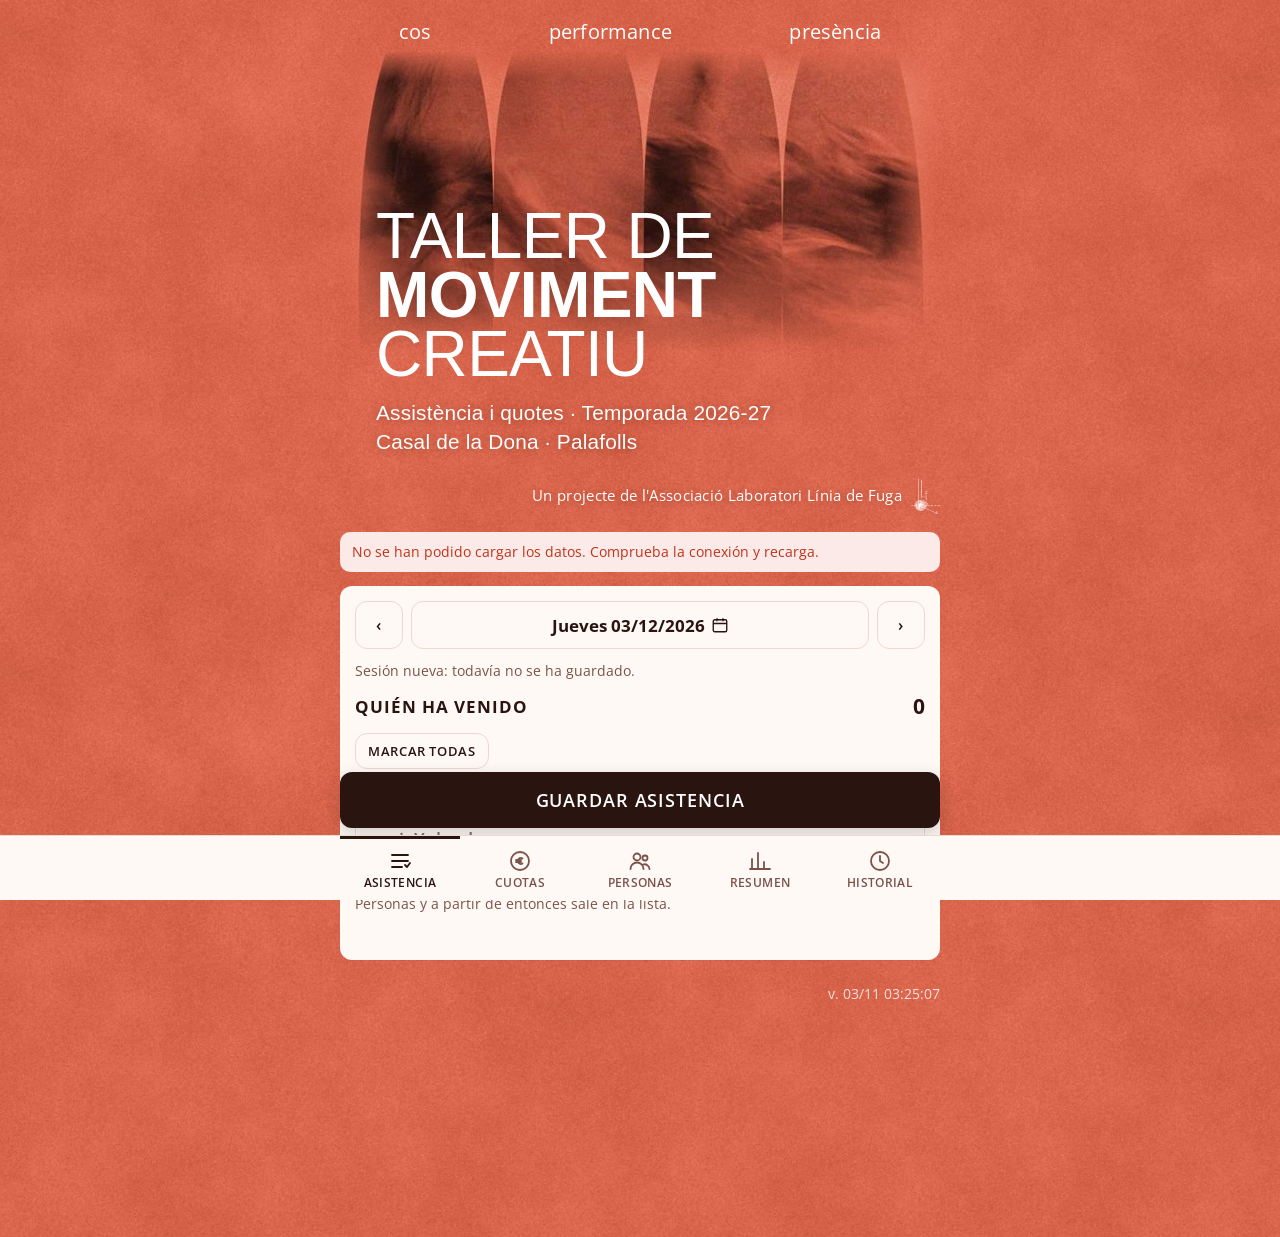
==== index.html @ 47bf1288 "Ficha: si el segundo apellido llega como nombre completo (dato antiguo), se enseña solo el apellido;" ====
<!doctype html>
<html lang="es">
<head>
<meta charset="utf-8">
<meta name="viewport" content="width=device-width,initial-scale=1,viewport-fit=cover">
<meta name="theme-color" content="#D9664C">
<link rel="manifest" href="manifest.json?v=2">
<link rel="icon" type="image/png" href="icons/favicon.png?v=2">
<link rel="apple-touch-icon" href="icons/apple-touch-icon.png?v=2">
<meta name="apple-mobile-web-app-capable" content="yes">
<meta name="mobile-web-app-capable" content="yes">
<meta name="apple-mobile-web-app-title" content="Moviment Creatiu">
<title>Assistència Moviment Creatiu</title>
<link rel="stylesheet" href="https://fonts.googleapis.com/css2?family=Open+Sans:ital,wght@0,300;0,400;0,600;0,700;1,400&family=Source+Sans+3:wght@400;600&display=swap">
<style>
/* Layout móvil primero: una columna (max 600px centrada en ordenador), cabecera con logo TdR,
   barra de pestañas fija abajo, botón de guardar fijo sobre la barra. Marca LF pequeña al pie. */
:root{
  --bg:#ffffff; --paper:#ffffff; --fg:#111111; --muted:#6b6b6b; --line:#dcdcdc; --soft:#f3f3f3;
  --accent:#111111; --accent-fg:#ffffff; --ok:#1f6f3a; --bad:#9b2c1f; --chip:#eeeeee;
  --logo-tdr:url(""); --logo-lf:url("[data-uri]");
  color-scheme:light;
  --title:"Poiret One","Josefin Sans",system-ui,sans-serif;
  --display:"Josefin Sans",system-ui,sans-serif;
  --body:"Source Sans 3",system-ui,sans-serif;
  --tap:48px;
}
*{box-sizing:border-box}
[hidden]{display:none!important}
body{background:var(--bg);color:var(--fg);font-family:var(--body);font-size:17px;line-height:1.4;margin:0;
  padding-left:max(16px,env(safe-area-inset-left,0px));padding-right:max(16px,env(safe-area-inset-right,0px));
  padding-block:8px 0}
.endspace{height:calc(220px + env(safe-area-inset-bottom,0px));flex:none}
.wrap{max-width:600px;margin:0 auto;display:flex;flex-direction:column;gap:14px;position:relative;z-index:1}
html,body{overflow-x:clip}
/* Cabecera: logo grande; la raya de debajo de RECORDS (medida sobre el PNG: empieza en x=410/634·alto, 7/634 de grosor)
   sigue hasta el borde de la pantalla y separa la cabecera del resto */
:root{--H:170px}
@media (min-width:640px){:root{--H:220px}}
header{position:relative;display:grid;grid-template-columns:calc(var(--H) * 420 / 634) minmax(0,1fr);column-gap:14px;height:var(--H);margin-top:2px}
header>div{min-width:0;align-self:center;text-align:right;padding-bottom:calc(var(--H) * .1)}
.logo-tdr{height:var(--H);padding:0!important;background:var(--logo-tdr) left bottom/contain no-repeat}
header .raya{padding:0!important;position:absolute;left:calc(var(--H) * 410 / 634);right:calc((100% - 100vw) / 2);bottom:0;height:calc(var(--H) * 7 / 634);background:var(--fg)}
/* Ribetes: líneas onduladas finas por los lados, solo en pantallas anchas (en el móvil no hay sitio) */
.ribete{position:fixed;top:0;bottom:0;width:110px;pointer-events:none;display:none;z-index:0}
.ribete.izq{left:0}.ribete.der{right:0;transform:scaleX(-1)}
.ribete path{fill:none;stroke:var(--fg);stroke-linecap:round}
@media (min-width:900px){.ribete{display:block}}
h1{font-family:var(--title);font-weight:400;font-size:clamp(1.6rem,7.2vw,2.15rem);line-height:1.05;margin:0;text-transform:uppercase;letter-spacing:.08em;text-wrap:balance}
h1 small{display:block;font-size:.48em;letter-spacing:.2em;margin-bottom:8px;color:var(--muted)}
.sub{color:var(--muted);font-size:.95rem;margin:6px 0 0;letter-spacing:.02em;text-align:right}
.sub span{white-space:nowrap}
h2{font-family:var(--display);font-weight:700;font-size:1.05rem;text-transform:uppercase;letter-spacing:.06em;margin:0}
section[hidden]{display:none}
.view{display:flex;flex-direction:column;gap:12px}
.card{background:var(--paper);border:1px solid var(--line);border-radius:12px;padding:14px;display:flex;flex-direction:column;gap:12px}
label.field{display:flex;flex-direction:column;gap:4px;font-weight:600;font-size:.8rem;color:var(--muted);text-transform:uppercase;letter-spacing:.05em}
input[type=date],input[type=text],input[type=number],input[type=month],select{font:inherit;font-size:1.1rem;color:var(--fg);background:var(--paper);border:1px solid var(--line);border-radius:10px;padding:0 12px;height:var(--tap);width:100%;min-width:0;-webkit-appearance:none;appearance:none}
.row{display:flex;gap:10px;flex-wrap:wrap;align-items:center}
.row>*{min-width:0}
.spacer{flex:1}
.row.nowrap{flex-wrap:nowrap}
/* lista de personas (pasar lista) */
.roster{display:flex;flex-direction:column;gap:8px}
.p{display:flex;align-items:center;gap:12px;min-height:var(--tap);padding:8px 14px;border:1.5px solid var(--line);border-radius:12px;background:var(--paper);cursor:pointer;user-select:none;font-size:1.1rem;-webkit-tap-highlight-color:transparent}
.p input{width:24px;height:24px;accent-color:var(--accent);margin:0;flex:none}
.p.on{background:var(--fg);color:var(--bg);border-color:var(--fg)}
.p.on input{accent-color:var(--bg)}
.p .pend{margin-left:auto;font-size:.72rem;color:var(--bad);text-transform:uppercase;letter-spacing:.04em;white-space:nowrap}
.p .quota{margin-left:auto;flex:none;font-size:.68rem;letter-spacing:.06em;text-transform:uppercase;color:var(--muted);border:1px solid var(--line);border-radius:999px;padding:2px 9px;line-height:1.3;white-space:nowrap}
.p.on .quota{color:rgba(255,255,255,.72);border-color:rgba(255,255,255,.35)}
.p .pend + .quota{margin-left:6px}
.quotabar{display:grid;grid-template-columns:auto 1fr auto;gap:10px;align-items:center;width:100%;min-height:40px;padding:0 12px;border:1px solid var(--line);border-radius:10px;background:var(--paper);color:var(--fg);font:inherit;font-size:.85rem;cursor:pointer;-webkit-tap-highlight-color:transparent}
.quotabar .qtxt{color:var(--muted)}
.quotabar .qbar{height:4px;background:var(--soft);border-radius:2px;overflow:hidden}
.quotabar .qbar i{display:block;height:100%;background:var(--fg);border-radius:2px}
.quotabar .qnum{font:700 .95rem var(--display);font-variant-numeric:tabular-nums}
.quotabar[hidden]{display:none}
.pay.soc{background:var(--soft);border-radius:8px;padding:6px 8px}
.pay.soc .name{font-size:.95rem}
/* botones */
.btn{font:600 1rem var(--display);text-transform:uppercase;letter-spacing:.05em;border:0;border-radius:12px;min-height:var(--tap);padding:0 18px;cursor:pointer;background:var(--accent);color:var(--accent-fg);-webkit-tap-highlight-color:transparent}
.btn.ghost{background:var(--paper);color:var(--fg);border:1.5px solid var(--line)}
.btn.small{min-height:36px;padding:0 12px;font-size:.8rem}
.btn:disabled{opacity:.45;cursor:default}
.btn:focus-visible,input:focus-visible,.tab:focus-visible,.p:focus-within{outline:3px solid #888;outline-offset:2px}
.count{font-family:var(--display);font-size:1.3rem;font-weight:700;font-variant-numeric:tabular-nums}
.status{font-size:.95rem;color:var(--muted);min-height:1.3em}
.status.ok{color:var(--ok)} .status.err{color:var(--bad)}
/* barra de guardar fija */
.savebar{position:fixed;left:0;right:0;bottom:calc(72px + env(safe-area-inset-bottom,0px));z-index:5;pointer-events:none;
  padding-left:max(16px,env(safe-area-inset-left,0px));padding-right:max(16px,env(safe-area-inset-right,0px))}
.savebar .btn{pointer-events:auto;width:100%;max-width:600px;margin:0 auto;display:block;box-shadow:0 6px 18px rgba(0,0,0,.18);min-height:56px;font-size:1.1rem}
.savebar[hidden]{display:none}
.savebar .btn.saved{background:var(--soft);color:var(--fg);border:1.5px solid var(--line);box-shadow:none}
.savebar .btn.failed{background:var(--paper);color:var(--bad);border:1.5px solid var(--bad);box-shadow:none}
/* pestañas abajo */
.tabs{position:fixed;left:0;right:0;bottom:0;z-index:6;background:var(--paper);border-top:1px solid var(--line);
  padding-bottom:env(safe-area-inset-bottom,0px);padding-left:env(safe-area-inset-left,0px);padding-right:env(safe-area-inset-right,0px)}
.tabs-in{max-width:600px;margin:0 auto;display:grid;grid-template-columns:repeat(5,minmax(0,1fr))}
.tab{background:none;border:0;border-top:3px solid transparent;min-height:64px;display:flex;flex-direction:column;align-items:center;justify-content:center;gap:2px;font:600 .72rem var(--display);text-transform:uppercase;letter-spacing:.03em;color:var(--muted);cursor:pointer;-webkit-tap-highlight-color:transparent}
.tab svg{width:24px;height:24px;stroke:currentColor;fill:none;stroke-width:1.8;stroke-linecap:round;stroke-linejoin:round}
.tab[aria-selected="true"]{color:var(--fg);border-top-color:var(--fg)}
/* tablas */
.scroll{overflow-x:auto;-webkit-overflow-scrolling:touch}
.scroll.tall{max-height:60vh;overflow-y:auto}
.scroll.tall thead th{position:sticky;top:0;background:var(--paper)}
table{width:100%;border-collapse:collapse;font-variant-numeric:tabular-nums}
th,td{text-align:left;padding:10px 6px;border-bottom:1px solid var(--line);vertical-align:top}
th{font:600 .75rem var(--display);text-transform:uppercase;letter-spacing:.05em;color:var(--muted)}
td.n,th.n{text-align:right;white-space:nowrap}
tr.tap{cursor:pointer}
.empty{color:var(--muted);font-style:italic;margin:0}
.tiles{display:grid;grid-template-columns:repeat(3,minmax(0,1fr));gap:8px}
.tile{background:var(--soft);border-radius:10px;padding:10px 6px;text-align:center}
.tile b{display:block;font:700 1.5rem var(--display);font-variant-numeric:tabular-nums}
.tile span{display:block;font-size:.66rem;line-height:1.25;text-wrap:balance;color:var(--muted);text-transform:uppercase;letter-spacing:.04em}
/* pagos */
.monthnav{display:grid;grid-template-columns:var(--tap) 1fr var(--tap);gap:8px;align-items:center}
.monthnav .btn{padding:0}
.monthname{text-align:center;font:700 1.05rem var(--display);text-transform:capitalize}
.monthpick{position:relative}
.monthpick input{position:absolute;inset:0;opacity:0;width:100%;height:100%;cursor:pointer}
.monthpick .monthname{min-height:var(--tap);display:flex;align-items:center;justify-content:center;gap:6px;border:1.5px solid var(--line);border-radius:12px}
.monthpick .monthname svg{width:18px;height:18px;stroke:currentColor;fill:none;stroke-width:1.8}
.pay{display:grid;grid-template-columns:1fr 84px var(--tap);gap:8px;align-items:center;min-height:var(--tap);padding:6px 0;border-bottom:1px solid var(--line)}
.pay .name{font-size:1.05rem;overflow:hidden;text-overflow:ellipsis;white-space:nowrap}
.pay .name small{display:block;color:var(--muted);font-size:.8rem}
.pay input{height:42px;text-align:right;padding:0 8px}
.pay input.dim{color:var(--muted)}
.pay .tog{height:42px;border-radius:10px;border:1.5px solid var(--line);background:var(--paper);font:700 1rem var(--display);cursor:pointer;color:var(--muted)}
.pay .tog.on{background:var(--fg);color:var(--bg);border-color:var(--fg)}
/* sesiones */
.seslist{display:flex;flex-direction:column;gap:8px}
.ses{border:1px solid var(--line);border-radius:12px;padding:0}
.ses summary{list-style:none;display:grid;grid-template-columns:1fr auto;gap:8px;align-items:center;min-height:var(--tap);padding:8px 14px;cursor:pointer;-webkit-tap-highlight-color:transparent}
.ses summary::-webkit-details-marker{display:none}
.ses .d{font-size:1.05rem} .ses .d small{color:var(--muted);font-size:.8rem;margin-left:6px}
.ses .c{font:700 1.2rem var(--display);font-variant-numeric:tabular-nums}
.ses .c .nolist{font:400 .8rem var(--body);color:var(--muted)}
.ses .body{padding:0 14px 12px;color:var(--muted);font-size:.95rem;line-height:1.5}
.ses .body .btn{margin-top:8px}
/* personas */
.person{display:grid;grid-template-columns:1fr auto auto;gap:8px;align-items:center;min-height:var(--tap);padding:6px 0;border-bottom:1px solid var(--line)}
.person .name{font-size:1.05rem}
.person .name.off{color:var(--muted)}
.person .name small{display:block;color:var(--muted);font-size:.78rem;text-decoration:none}
.note{font-size:.85rem;color:var(--muted);margin:0}
.person .name[data-ficha]{cursor:pointer}
.person .name[data-ficha]:focus-visible{outline:3px solid #888;outline-offset:2px}
.ficha{background:var(--soft);border-radius:10px;padding:12px 14px;margin:4px 0 10px;display:flex;flex-direction:column;gap:10px}
.ficha dl{display:grid;grid-template-columns:auto 1fr;gap:6px 14px;margin:0;font-size:.95rem}
.ficha dt{color:var(--muted);font-size:.8rem;text-transform:uppercase;letter-spacing:.04em;padding-top:2px}
.ficha dd{margin:0;min-width:0}
.ficha small{color:var(--muted)}
.btn.small.on{background:var(--fg);color:var(--bg);border-color:var(--fg)}
footer{display:flex;justify-content:flex-end;color:var(--line);font-size:.65rem;margin-top:10px}
.lf{display:flex;align-items:center;justify-content:flex-end;gap:8px;margin:-6px 0 4px;font-size:.72rem;letter-spacing:.02em;white-space:nowrap;color:var(--muted)}
.logo-lf{width:30px;height:36px;background:var(--logo-lf) center/contain no-repeat;flex:none}
/* gráficas */
.chart{width:100%}
.chart svg{width:100%;height:auto;display:block}
.chart .bar{fill:var(--fg)}
.chart text{font-family:var(--body);fill:var(--muted);font-size:11px}
.chart text.v{fill:var(--fg);font-weight:600}
.chart svg.apretada text{font-size:9.5px}
.chart svg.muchas text.v{font-size:7.5px}
.chart line{stroke:var(--line)}
textarea{font:inherit;font-size:.85rem;width:100%;min-height:140px;background:var(--soft);color:var(--fg);border:1px solid var(--line);border-radius:10px;padding:10px}
.banner{background:var(--soft);border-radius:10px;padding:10px 12px;font-size:.9rem}
.banner.err{background:#fbeae7;color:var(--bad)}
.banner[hidden]{display:none}
@media (min-width:700px){ body{font-size:16px} .roster{display:grid;grid-template-columns:1fr 1fr} header{gap:32px} }
@media (prefers-reduced-motion:no-preference){ .p,.tog{transition:background .12s,color .12s} }

/* guardado, historial, avisos */
.saved{margin:0;font-size:.85rem;color:var(--muted);min-height:1.2em}
.saved.ok::before{content:"✓ ";color:var(--fg)}
.saved.warn{color:#8a5a00}
.banner.warn{background:#fff6e5;color:#6b4500;display:flex;flex-wrap:wrap;gap:8px;align-items:center}
.savebar .btn.busy{opacity:.75}
.hlist{display:flex;flex-direction:column}
.hday{font:700 .78rem var(--display);text-transform:uppercase;letter-spacing:.06em;color:var(--muted);margin:14px 0 4px}
.hday.warn{color:#8a5a00}
.hitem{display:grid;grid-template-columns:3.2em 1fr;gap:10px;align-items:baseline;text-align:left;width:100%;background:none;border:0;border-bottom:1px solid var(--line);padding:10px 2px;font:inherit;font-size:.95rem;color:var(--fg);cursor:pointer;-webkit-tap-highlight-color:transparent}
.hitem.pend{cursor:default;color:#6b4500}
.hitem .ht{font-variant-numeric:tabular-nums;color:var(--muted);font-size:.85rem}
.hitem .hx{min-width:0;overflow-wrap:anywhere;display:flex;flex-direction:column;gap:2px}
.hitem .hx b{font-weight:600}
.hitem .hx .hd{color:var(--muted);font-size:.9rem;line-height:1.35}
.person .linklike{display:block;background:none;border:0;padding:0;font:inherit;text-align:left;color:inherit;cursor:pointer;min-width:0}
.confirm{border:1.5px solid var(--fg);border-radius:12px;padding:12px 14px;display:flex;flex-direction:column;gap:10px;background:var(--paper)}
.confirm p{margin:0;font-weight:600}
.tab{min-width:0;overflow:hidden;white-space:nowrap}
@media (max-width:400px){ .tab{font-size:.62rem;letter-spacing:0} }
.ficha h4{margin:4px 0 0;font-size:.8rem;text-transform:uppercase;letter-spacing:.06em;color:var(--muted);font-weight:600}
.ficha .f-estado{align-items:center;gap:8px;flex-wrap:wrap}
.ficha .f-est{flex:1 1 100%;font-weight:600}
.ficha .campos{display:grid;grid-template-columns:1fr;gap:8px}
.ficha .campos label{display:flex;flex-direction:column;gap:3px;font-size:.8rem;color:var(--muted)}
.ficha .campos input{font-size:1rem;height:40px}
.ficha input[type=tel],.ficha input[type=email]{font:inherit;font-size:1rem;height:40px;color:var(--fg);background:var(--paper);border:1px solid var(--line);border-radius:10px;padding:0 12px;width:100%;min-width:0;-webkit-appearance:none;appearance:none}

.rsub{font:600 .82rem var(--display);text-transform:uppercase;letter-spacing:.06em;color:var(--muted);margin:10px 0 0}
details.rses summary{cursor:pointer;color:var(--muted);font-size:.9rem;padding:4px 0}
details.rses[open] summary{margin-bottom:6px}

/* barrita de carga mientras se envía a la hoja */
.carga{position:fixed;left:0;right:0;top:env(safe-area-inset-top,0px);height:4px;z-index:20;overflow:hidden;background:transparent;pointer-events:none}
.carga i{position:absolute;top:0;bottom:0;width:35%;background:var(--fg);border-radius:2px;animation:carga 1.1s ease-in-out infinite}
@keyframes carga{0%{left:-35%}100%{left:100%}}
@media (prefers-reduced-motion:reduce){.carga i{animation:none;left:0;width:100%;opacity:.4}}

.confirm.danger{border:2.5px solid var(--fg);background:var(--soft)}
.confirm.danger p b{font-weight:700}
.confirm.danger .si{opacity:.8}

.candado{width:17px;height:17px;fill:none;stroke:currentColor;stroke-width:2;stroke-linecap:round;vertical-align:-3px;margin-right:5px}
#p-lockmsg{color:var(--fg)}

/* quien no ha pagado, al cerrar el mes o en un mes cerrado */
.pay.falta .name{color:var(--bad)}
.pay.falta .name small{color:var(--bad);font-weight:600}

.saved.reg{color:var(--fg)}
.saved.reg b{font-weight:600}

/* ===================== TEMA · TALLER DE MOVIMENT CREATIU =====================
   Estética del cartel: fondo rojo-teja, las cuatro elipses con la foto, título en palo seco blanco.
   Las tarjetas, claras, para que se lea bien al pasar lista. */
:root{
  --bg:#D9664C; --paper:#FFF9F6; --fg:#2A1410; --muted:#7A5249; --line:#EED8D0; --soft:#F8E8E2;
  --accent:#2A1410; --accent-fg:#ffffff; --bad:#C2321A; --chip:#F3DDD5;
  --logo-lf:url("[data-uri]");
  --title:"Helvetica Neue",Helvetica,Arial,sans-serif; --display:"Open Sans","Helvetica Neue",Arial,sans-serif; --body:"Open Sans","Source Sans 3",system-ui,sans-serif;
  color-scheme:light;
}
body{background:var(--bg) url("[data-uri]") 0 0/640px auto repeat}   /* el papel del cartel */
header.mc{background:transparent;display:block;height:auto;position:relative;color:#fff;margin:0 calc(-1 * max(16px, env(safe-area-inset-left,0px)));padding:6px max(16px, env(safe-area-inset-left,0px)) 0}
header.mc>div,header.mc>p{padding:0}
.mc-words{display:flex;justify-content:space-around;font:400 clamp(.95rem,4.2vw,1.25rem) var(--display);letter-spacing:.01em;margin:4px 0 6px}
.mc-img{width:100%;aspect-ratio:640/470;max-height:300px;background:url("[data-uri]") center 18%/cover no-repeat;
  -webkit-mask-image:linear-gradient(to bottom,transparent,#000 10%,#000 62%,transparent 100%),linear-gradient(to right,transparent,#000 9%,#000 91%,transparent);-webkit-mask-composite:source-in;mask-image:linear-gradient(to bottom,transparent,#000 10%,#000 62%,transparent 100%),linear-gradient(to right,transparent,#000 9%,#000 91%,transparent);mask-composite:intersect}
h1.mc-title{position:relative;margin:-24% 0 0;padding-left:6%;font:300 clamp(2.4rem,12.5vw,4rem)/.92 var(--title);letter-spacing:-.01em;text-transform:uppercase;color:#fff;text-align:left;text-wrap:balance}
h1.mc-title b{font-weight:700;display:inline}
.mc-sub{color:#fff;text-align:left;padding-left:6% !important;margin:14px 0 0;font:400 clamp(.98rem,4.3vw,1.3rem)/1.4 var(--title);letter-spacing:.01em;text-shadow:0 1px 10px rgba(80,20,8,.35)}
.mc-sub>span{display:block;white-space:nowrap}
.mc-sub #h-season{white-space:nowrap}
.lf{color:#fff;margin:8px 0 4px;font-size:clamp(.7rem,2.95vw,.95rem);white-space:nowrap;text-shadow:0 1px 8px rgba(80,20,8,.3)}
.lf span{text-align:right}
footer .note,#ver{color:rgba(255,255,255,.8)}
.card{border-color:transparent;box-shadow:0 1px 0 rgba(0,0,0,.04)}
/* Loli */
.card.loli h2{margin-bottom:2px}
.loli-mes{display:flex;flex-direction:column;gap:4px}
.lm-row{display:flex;justify-content:space-between;gap:12px;font-size:.95rem}
.lm-row span{color:var(--muted)}
.lm-tot{border-top:1px solid var(--line);padding-top:6px;margin-top:2px}
.lm-tot span,.lm-tot b{color:var(--fg);font-weight:700}
.lm-tuyo b{color:var(--muted);font-weight:600}
.lm-estado{margin:4px 0 0;font-size:.88rem;color:var(--muted)}
.loli-pend{background:var(--soft);border-radius:10px;padding:12px 14px;display:flex;flex-direction:column;gap:6px;align-items:flex-start}
.loli-pend .lp-tit{font:700 .78rem var(--display);text-transform:uppercase;letter-spacing:.06em;color:var(--muted)}
.loli-pend .lp-num{font:700 1.9rem var(--title);color:var(--bad)}
.loli-pend.cero .lp-num{color:var(--fg)}
.loli-pend .lp-det{font-size:.88rem;color:var(--muted)}

.adelantado{margin:10px 0 0;font-size:.95rem;color:var(--fg)}
.adelantado b{font-weight:600}
/* Selecciones (asistencia, cuotas, botones activos): teja del cartel, no marrón oscuro */
:root{--sel:#C4553D;--sel-line:#B44B34}
.p.on,.pay .tog.on,.btn.small.on{background:var(--sel);color:#fff;border-color:var(--sel-line)}
.p.on input{accent-color:#fff}
.p.on .quota{color:rgba(255,255,255,.85);border-color:rgba(255,255,255,.45)}
.loli-ult{display:flex;align-items:center;justify-content:space-between;gap:10px;flex-wrap:wrap;margin-top:10px;font-size:.9rem;color:var(--muted)}
.loli-ult b{color:var(--fg)}
.tarde{color:var(--bad);font-weight:700}
/* Barra «Guardar» desactivada: opaca (antes se transparentaba la lista de debajo) */
.savebar .btn:disabled{opacity:1;background:#D9C4BC;color:#7A5249;box-shadow:none}
.loli-pend+.loli-pend{margin-top:10px}
.loli-pend.atr{background:#F6DCD3}
.loli-pend .lp-tit .tarde{text-transform:none;letter-spacing:0}
.loli-pend:not(.atr):not(.cero) .lp-num{color:var(--fg)}
</style>
</head>
<body>
<div class="wrap">
  <header class="mc">
    <div class="mc-words" aria-hidden="true"><span>cos</span><span>performance</span><span>presència</span></div>
    <div class="mc-img" role="img" aria-label="Taller de Moviment Creatiu"></div>
    <h1 class="mc-title">Taller de <b>Moviment</b> Creatiu</h1>
    <p class="sub mc-sub"><span>Assistència i quotes · <span id="h-season">Temporada</span></span><span>Casal de la Dona · Palafolls</span></p>
  </header>
  <div class="lf"><span>Un projecte de l'Associació Laboratori Línia de Fuga</span><div class="logo-lf" role="img" aria-label="Línia de Fuga"></div></div>

  <div class="carga" id="carga" role="status" aria-label="Guardando en la hoja" hidden><i></i></div>
  <div class="banner" id="banner" hidden></div>

  <!-- PASAR LISTA -->
  <section id="view-lista" class="view">
    <div class="card">
      <div class="monthnav">
        <button class="btn ghost" id="l-prevw" type="button" aria-label="Sesión anterior">‹</button>
        <div class="monthpick"><div class="monthname" id="l-dayname"></div><input type="date" id="l-date" aria-label="Fecha de la sesión"></div>
        <button class="btn ghost" id="l-nextw" type="button" aria-label="Sesión siguiente">›</button>
      </div>
      <div class="row nowrap" id="l-grouprow" hidden><label class="field" style="flex:1">Grupo <select id="l-group"></select></label></div>
      <p class="saved" id="l-saved" aria-live="polite"></p>
      <div class="row" id="l-lockrow" hidden><button class="btn ghost small" id="l-lock" type="button">Corregir registro</button><button class="btn ghost small" id="l-borrar" type="button">Eliminar registro</button></div>
      <p class="note" id="l-info"></p>
      <div class="row nowrap"><h2>Quién ha venido</h2><span class="spacer"></span><span class="count" id="l-count">0</span></div>
      <button class="btn ghost small" id="l-all" type="button" style="align-self:flex-start">Marcar todas</button>
      <button class="quotabar" id="l-quota" type="button" hidden></button>
      <div class="roster" id="l-roster"></div>
      <label class="field">Vienen a probar (nombres, separados por comas) <input type="text" id="l-others" placeholder="p. ej. Yolanda" autocomplete="off"></label>
      <p class="note">Solo para quien viene a probar y aún no está apuntada. Si se apunta, dale de alta en Personas y a partir de entonces sale en la lista.</p>
      <div class="row" id="l-acciones"><button class="btn ghost small" id="l-clear" type="button" hidden>Limpiar</button><span class="status" id="l-status" aria-live="polite"></span></div>
    </div>
  </section>

  <!-- PAGOS -->
  <section id="view-pagos" class="view" hidden>
    <div class="card">
      <div class="monthnav">
        <button class="btn ghost" id="p-prev" type="button" aria-label="Mes anterior">‹</button>
        <div class="monthpick"><div class="monthname"><span id="p-month"></span><svg viewBox="0 0 24 24"><rect x="3" y="5" width="18" height="16" rx="2"/><path d="M3 10h18M8 3v4M16 3v4"/></svg></div><input type="month" id="p-pick" aria-label="Elegir mes"></div>
        <button class="btn ghost" id="p-next" type="button" aria-label="Mes siguiente">›</button>
      </div>
      <div id="p-defaultwrap"><label class="field">Cuota del mes <input type="number" id="p-default" inputmode="decimal" min="0" step="1" value="40"></label>
      <p class="note">Toca el círculo de quien haya pagado. El importe ya viene puesto; cámbialo solo en casos especiales (media mensualidad, descuento). Después, Guardar.</p></div>
      <p class="saved" id="p-saved" aria-live="polite"></p>
      <div class="row" id="p-lockrow" hidden><button class="btn ghost small" id="p-lock" type="button">Cerrar mes</button><span class="note" id="p-lockmsg"></span></div>
      <div id="p-list"></div>
      <div class="row"><span class="status" id="p-status" aria-live="polite"></span><span class="spacer"></span><span class="count" id="p-total">0 €</span></div>
    </div>
    <div class="card loli" id="p-loli"></div>
  </section>

  <!-- HISTORIAL -->
  <section id="view-hist" class="view" hidden>
    <div class="card">
      <h2>Historial</h2>
      <p class="note">Todo lo que se ha guardado, desde cualquier móvil, con fecha y hora. Toca una línea para ir a esa sesión o a ese mes.</p>
      <p class="empty" id="h-empty" hidden>Todavía no hay cambios registrados. A partir de ahora, cada vez que se guarde algo aparecerá aquí.</p>
      <div id="h-list" class="hlist"></div>
    </div>
  </section>

  <!-- PERSONAS -->
  <section id="view-pers" class="view" hidden>
    <div class="card">
      <h2>Alta nueva</h2>
      <div class="row"><input type="text" id="n-name" placeholder="Nombre y primer apellido" autocomplete="off" style="flex:1"><button class="btn" id="n-add" type="button">Añadir</button></div>
      <span class="status" id="n-status" aria-live="polite"></span>
      <p class="note">La persona aparece en la lista desde el mes actual. Para una baja, toca "Baja": deja de salir en la lista pero conserva su historial. Toca un nombre para ver su ficha.</p>
    </div>
    <div class="card">
      <div class="row nowrap"><h2>Personas</h2><span class="spacer"></span><span class="note" id="n-count"></span></div>
      <div class="row ctx">
        <label class="field" style="flex:1;min-width:150px">Temporada <select id="f-season-per" data-ctx="season"></select></label>
        <label class="field" style="flex:1;min-width:120px" data-ctx-groupwrap hidden>Grupo <select id="f-group-per" data-ctx="group"></select></label>
      </div>
      <p class="note" id="n-socias"></p>
      <div id="n-list"></div>
    </div>
  </section>

  <!-- RESUMEN -->
  <section id="view-res" class="view" hidden>
    <div class="card">
      <div class="row ctx">
        <label class="field" style="flex:1;min-width:150px">Temporada <select id="f-season-res" data-ctx="season"></select></label>
        <label class="field" style="flex:1;min-width:120px" data-ctx-groupwrap hidden>Grupo <select id="f-group-res" data-ctx="group"></select></label>
      </div>
    </div>
    <div class="card">
      <h2 id="r-tit">Asistencia</h2>
      <p class="empty" id="r-noses">Todavía no se ha pasado lista ninguna vez. Las sesiones aparecerán aquí a partir de la primera que guardes.</p>
      <div class="tiles" id="r-tiles">
        <div class="tile"><b id="r-sess">0</b><span>sesiones hechas</span></div>
        <div class="tile"><b id="r-new">0</b><span>personas apuntadas</span></div>
        <div class="tile"><b id="r-avg">0</b><span>personas por sesión, de media</span></div>
      </div>
      <p class="note" id="r-socias"></p>
      <h3 class="rsub">Cuánta gente vino a cada sesión</h3>
      <div class="chart" id="r-chart-ses"></div>
      <details class="rses"><summary>Ver la lista de sesiones</summary><div class="scroll"><table id="r-sestable"><thead><tr><th>Sesión</th><th class="n">Personas</th></tr></thead><tbody></tbody></table></div></details>
      <p class="note" id="r-probes" hidden></p>
      <details class="rses" id="r-perstit"><summary>Ver la asistencia de cada persona</summary>
        <p class="note" id="r-nolista" hidden></p>
        <p class="note" id="r-tablenote"></p>
        <div class="scroll tall" id="r-wrap"><table id="r-table"><thead><tr><th>Persona</th><th class="n">Sesiones</th></tr></thead><tbody></tbody></table></div>
      </details>
    </div>
    <div class="card">
      <h2>Cuotas por mes</h2>
      <div class="chart" id="r-chart-pag"></div>
      <div class="scroll"><table id="r-pagos"><thead><tr><th>Mes</th><th class="n">Personas</th><th class="n">Total</th></tr></thead><tbody></tbody></table></div>
      <p class="adelantado" id="r-adelantado" hidden></p>
    </div>
    <div class="card">
      <h2>Exportar</h2>
      <p class="note" id="r-exnote"></p>
      <div class="row"><a class="btn" id="r-xlsx" target="_blank" rel="noopener" style="display:inline-flex;align-items:center;text-decoration:none">Descargar Excel</a><a class="btn ghost" id="r-open" target="_blank" rel="noopener" style="display:inline-flex;align-items:center;text-decoration:none">Abrir la base de datos</a></div>
    </div>
  </section>

  <footer><span class="note" id="ver"></span></footer>
  <div class="endspace" aria-hidden="true"></div>
</div>

<div class="savebar" id="savebar"><button class="btn" id="save">Guardar asistencia</button></div>

<nav class="tabs" role="tablist" aria-label="Secciones"><div class="tabs-in">
  <button class="tab" role="tab" data-view="lista" aria-selected="true"><svg viewBox="0 0 24 24"><path d="M4 6h16M4 12h16M4 18h10"/><path d="M17 16l2 2 3-4"/></svg>Asistencia</button>
  <button class="tab" role="tab" data-view="pagos" aria-selected="false"><svg viewBox="0 0 24 24"><circle cx="12" cy="12" r="9"/><path d="M14.5 9.5a3 3 0 1 0 0 5M8 11h5M8 13h5"/></svg>Cuotas</button>
  <button class="tab" role="tab" data-view="pers" aria-selected="false"><svg viewBox="0 0 24 24"><circle cx="9" cy="8" r="3.5"/><path d="M2.5 20a6.5 6.5 0 0 1 13 0"/><circle cx="17" cy="9" r="2.5"/><path d="M15 15.5a5 5 0 0 1 6.5 4.5"/></svg>Personas</button>
  <button class="tab" role="tab" data-view="res" aria-selected="false"><svg viewBox="0 0 24 24"><path d="M4 20V10M10 20V4M16 20v-7M22 20H2"/></svg>Resumen</button>
  <button class="tab" role="tab" data-view="hist" aria-selected="false"><svg viewBox="0 0 24 24"><circle cx="12" cy="12" r="9"/><path d="M12 7v5l3 2"/></svg>Historial</button>
</div></nav>

<script>
// ===== ALMACENAMIENTO =====
// Modelo de datos en la web:
//   persons : { id -> {id,name,active,from,to,socia,savedAt} }       id = slug del nombre
//   sessions: { id -> {id,date,group,present[],others[],savedAt} }   id = AAAA-MM-DD (T1: AAAA-MM-DD-m / -t)
//   pagos   : { mes -> {month, rows:{ personaId -> {amount,date,savedAt} }} }
//   registre: [ {t, accio, ref, text} ]  historial de cambios, el más reciente primero
// Cada guardado es una OPERACIÓN con solo los cambios ({action, key, data}). Se apunta en una cola del móvil
// y se envía en orden; si no hay red, espera y se reenvía sola. Dos operaciones seguidas sobre lo mismo
// (misma sesión, mismo mes, misma persona) se funden en una.

const SHEET_URL = "https://script.google.com/macros/s/AKfycbyXjRXpk0tbHb3NZ2ACUVrerNbOxIiBIMT0lAdrxX6i7KUcfhKphvXoTMDow4VVgt27CQ/exec"; // se rellena en la versión de GitHub
const slug = s => s.normalize("NFD").replace(/[̀-ͯ]/g,"").toLowerCase().replace(/[^a-z0-9]+/g,"-").replace(/^-|-$/g,"");
const ID_PERSONA = /^[a-z0-9-]+$/, ID_SESION = /^\d{4}-\d{2}-\d{2}(-[a-z]+)?$/, ID_MES = /^\d{4}-\d{2}$/;

// "vienen a probar" también va por diferencias (othersAdd / othersRemove), sin mayúsculas/minúsculas
const lc = x => String(x).toLowerCase();
function othersTras(cur, d){
  let o = (d.others!=null && d.othersAdd==null && d.othersRemove==null) ? d.others.slice() : cur.slice();
  const fora=(d.othersRemove||[]).map(lc); o=o.filter(x=>!fora.includes(lc(x)));
  (d.othersAdd||[]).forEach(x=>{ if(x && !o.some(y=>lc(y)===lc(x))) o.push(x); });
  return o;
}
// ---- aplicar una operación sobre los datos del móvil (lo mismo que hace el puente en la hoja) ----
function aplicarOp(data, op){
  const d = op.data;
  if (op.action === "sessio"){
    const cur = data.sessions[d.id];
    const base = cur ? cur.present.slice() : [];
    const present = base.filter(p=>!(d.remove||[]).includes(p)); (d.add||[]).forEach(p=>{ if(!present.includes(p)) present.push(p); });
    data.sessions[d.id] = {id:d.id, date:d.date||(cur&&cur.date)||d.id.slice(0,10), group:d.group!=null?d.group:((cur&&cur.group)||""), present,
                           others: othersTras((cur&&cur.others)||[], d), savedAt:(cur&&cur.savedAt)||""};
  } else if (op.action === "pagaments"){
    const m = data.pagos[d.month] || (data.pagos[d.month] = {month:d.month, rows:{}});
    (d.unset||[]).forEach(pid=>{ delete m.rows[pid]; });
    Object.keys(d.set||{}).forEach(pid=>{ const a = m.rows[pid]; m.rows[pid] = {amount:Number(d.set[pid].amount)||0, date:(a&&a.date)||d.set[pid].date||"", savedAt:(a&&a.savedAt)||""}; });
  } else if (op.action === "settings"){
    data.settings = data.settings || {}; Object.assign(data.settings, d);
  } else if (op.action === "deleteSession"){
    delete data.sessions[d.id];
  } else if (op.action === "mes"){
    data.settings = data.settings || {}; data.settings["tancat:"+d.month] = !!d.tancat;
  } else if (op.action === "persona"){
    const cur = data.persons[d.id] || {id:d.id, name:"", active:true, from:"", to:"", socia:{}};
    data.persons[d.id] = Object.assign({}, cur, d.set);
  }
}
// fundir dos operaciones sobre lo mismo: la segunda se aplica encima de la primera
function fundirOps(a, b){
  const x = JSON.parse(JSON.stringify(a.data)), y = b.data;
  if (a.action === "sessio"){
    const add = new Set(x.add||[]), rem = new Set(x.remove||[]);
    // quitar a alguien que solo estaba por un cambio propio aún sin subir = deshacer ese cambio (no borrar en la hoja)
    (y.add||[]).forEach(p=>{ if(rem.has(p)) rem.delete(p); else add.add(p); }); (y.remove||[]).forEach(p=>{ if(add.has(p)) add.delete(p); else rem.add(p); });
    x.add=[...add]; x.remove=[...rem];
    const oa=new Map((x.othersAdd||[]).map(o=>[lc(o),o])), or=new Map((x.othersRemove||[]).map(o=>[lc(o),o]));
    (y.othersAdd||[]).forEach(o=>{ if(or.has(lc(o))) or.delete(lc(o)); else oa.set(lc(o),o); }); (y.othersRemove||[]).forEach(o=>{ if(oa.has(lc(o))) oa.delete(lc(o)); else or.set(lc(o),o); });
    x.othersAdd=[...oa.values()]; x.othersRemove=[...or.values()]; if (y.others!=null) x.others=y.others; if (y.date) x.date=y.date; if (y.group!=null) x.group=y.group;
  } else if (a.action === "pagaments"){
    x.set = x.set||{}; const uns = new Set(x.unset||[]), nous = new Set(x.nous||[]);
    Object.keys(y.set||{}).forEach(pid=>{ if(!uns.has(pid) && (y.nous||[]).includes(pid)) nous.add(pid); uns.delete(pid); x.set[pid]=y.set[pid]; });
    (y.unset||[]).forEach(pid=>{ const propio=nous.has(pid); delete x.set[pid]; nous.delete(pid); if(!propio) uns.add(pid); }); // un pago propio aún sin subir se deshace
    x.unset=[...uns]; x.nous=[...nous];
  } else if (a.action === "persona"){ x.set = Object.assign({}, x.set, y.set); }
  else if (a.action === "mes"){ x.tancat = y.tancat; }
  else if (a.action === "settings"){ Object.assign(x, y); }
  return {action:a.action, key:a.key, data:x, t:b.t};
}

function normalizar(j){
  const pad=n=>String(n).padStart(2,"0");
  const isoD=v=>{ if(v==null||v==="") return ""; const s=String(v); if(/^\d{4}-\d{2}-\d{2}/.test(s)) return s.slice(0,10); if(ID_MES.test(s)) return s+"-01"; const d=new Date(s); return isNaN(d)?s:`${d.getFullYear()}-${pad(d.getMonth()+1)}-${pad(d.getDate())}`; };
  const isoM=v=>{ const s=isoD(v); return s.length>=7?s.slice(0,7):s; };
  const persons={},sessions={},pagos={};
  (j.persons||[]).forEach(p=>{ if(!ID_PERSONA.test(p.id)) return; p.from=isoM(p.from); p.to=isoM(p.to); p.socia=p.socia||{}; persons[p.id]=p; });
  (j.sessions||[]).forEach(s=>{ s.date=isoD(s.date); if(!ID_SESION.test(String(s.id))) s.id=s.date+(s.group==="matí"?"-m":s.group==="tarda"?"-t":""); if(!ID_SESION.test(s.id)) return;
    s.present=(s.present||[]).filter(x=>ID_PERSONA.test(x)); s.others=s.others||[]; sessions[s.id]=s; });
  (j.pagos||[]).forEach(p=>{ p.month=isoM(p.month); if(!ID_MES.test(p.month)) return; const rows={}; Object.keys(p.rows||{}).forEach(pid=>{ if(ID_PERSONA.test(pid)){ const r=p.rows[pid]; r.date=isoD(r.date); rows[pid]=r; } }); p.rows=rows; pagos[p.month]=p; });
  return {persons,sessions,pagos,settings:j.settings||{},registre:j.registre||[]};
}

function SheetStore(url){
  const QK="mc-queue", CK="mc-cache";   // claves propias: TdR y MC comparten dominio (tergiverselab.github.io)
  const ls = { get(k){ try{ return JSON.parse(localStorage.getItem(k)||"null"); }catch(e){ return null; } }, set(k,v){ try{ localStorage.setItem(k,JSON.stringify(v)); }catch(e){} } };
  const queue=()=>{ const q=ls.get(QK); return Array.isArray(q)?q.filter(o=>o&&o.action&&o.key):[]; };
  const setQueue=q=>ls.set(QK,q);
  const st = { onResult:null, onChange:null, errors:[], ultimo:{}, motivo:null }; // motivo de la espera: "red" o "puente" (la hoja tiene el puente antiguo)
  // fetch con tiempo límite: una conexión colgada no puede bloquear la cola para siempre
  function fetchT(u, o, ms){ const c = new AbortController(); const t = setTimeout(()=>c.abort(), ms||25000);
    return fetch(u, Object.assign({}, o||{}, {signal:c.signal})).finally(()=>clearTimeout(t)); }
  // Rechazo DEFINITIVO solo si el dato está mal; cualquier otro error de Google (p. ej. "timed out") se reintenta
  const definitivo = msg => /dato no válido|persona nueva sin nombre|contraseña/.test(msg||"");
  async function post(op){
    let r, j;
    try { r = await fetchT(url,{method:"POST",body:JSON.stringify({action:op.action,data:op.data})}); } // sin cabeceras: evita el preflight CORS
    catch(e){ throw Object.assign(new Error("sin red"),{red:true}); }
    try { j = await r.json(); } catch(e){ throw Object.assign(new Error("respuesta no válida"),{red:true}); }
    // "acción desconocida" = el puente de la hoja aún es la versión anterior: se guarda y se reintenta más tarde
    if (!j.ok) throw Object.assign(new Error(j.error||"error del servidor"),{red:!definitivo(j.error), puente:/desconocida/.test(j.error||"")});
    return j;
  }
  let flushing = null; const leyendo = [];
  function flush(){
    if (flushing) return flushing;
    flushing = (async()=>{
      await null;                                // primero queda apuntado "enviando" (ver abajo)
      let q = queue();
      while (q.length){
        const op = q[0];
        try { const res = await post(op); st.motivo = null; q = queue(); q.shift(); setQueue(q); st.ultimo[op.key] = res;
          leyendo.forEach(l=>l.push(op));                                    // por si una lectura en curso trae datos de antes
          const c=ls.get(CK); if(c&&c.data){ aplicarOp(c.data,op); ls.set(CK,c); } // la copia del móvil, al día
          if (st.onResult) st.onResult(op,res); }
        catch(e){ if (e.red){ st.motivo = e.puente ? "puente" : "red"; break; } q = queue(); q.shift(); setQueue(q); st.errors.push({op, error:e.message}); if (st.onResult) st.onResult(op,null,e); }
      }
      if (st.onChange) st.onChange();
    })().finally(()=>{ flushing=null; if (st.onChange) st.onChange(); });
    if (st.onChange) st.onChange();              // empieza a enviar: la web enseña la barrita "Guardando en la hoja…"
    return flushing;
  }
  return Object.assign(st, {
    name:"sheet",
    enviando(){ return !!flushing; },
    pending(){ return queue(); },
    cached(){ const c=ls.get(CK); return c&&c.data ? c.data : null; },
    async load(){
      await flush().catch(()=>{});
      const hechas=[]; leyendo.push(hechas);
      try {
        const r=await fetchT(url+"?t="+Date.now(),{},30000); const j=await r.json(); if(!j.ok) throw new Error(j.error||"error");
        const data=normalizar(j); hechas.forEach(op=>aplicarOp(data,op)); ls.set(CK,{t:Date.now(),data:JSON.parse(JSON.stringify(data))});
        queue().forEach(op=>aplicarOp(data,op)); // lo pendiente de subir se ve igualmente
        return data;
      } finally { leyendo.splice(leyendo.indexOf(hechas),1); }
    },
    // apunta la operación en la cola y la envía (después de las anteriores). Devuelve la respuesta del puente,
    // o {encola:true} si no hay red (se enviará sola). Lanza error si el puente la rechaza.
    async send(op){
      op.t = Date.now();
      let q = queue();
      if (op.action==="deleteSession"){ const sk="s:"+op.data.id; q = q.filter((o,k)=>!(o.key===sk && (k>0 || !flushing))); } // borrar: lo pendiente de esa sesión ya no se sube
      const i = q.findIndex((o,k)=>o.key===op.key && (k>0 || !flushing)); // la primera puede estar enviándose
      if (i>=0) q[i] = fundirOps(q[i], op); else q.push(op);
      setQueue(q); if (st.onChange) st.onChange();
      await flush();
      if (queue().some(o=>o.key===op.key)) return {encola:true};
      const err = st.errors.find(x=>x.op.key===op.key && x.op.t>=op.t); if (err) throw new Error(err.error);
      return st.ultimo[op.key] || {};
    },
    retry(){ return flush(); },
  });
}

function LocalStore(){ // último recurso: solo este navegador
  const K="mc-data";
  const read=()=>{ try{ return JSON.parse(localStorage.getItem(K)||"null")||{persons:{},sessions:{},pagos:{},settings:{},registre:[]}; }catch(e){ return {persons:{},sessions:{},pagos:{},settings:{},registre:[]}; } };
  return { name:"local", pending:()=>[], cached:()=>null, retry:async()=>{}, async load(){ return read(); },
    async send(op){ const d=read(); aplicarOp(d,op); try{ localStorage.setItem(K,JSON.stringify(d)); }catch(e){} return {}; } };
}

async function pickStore(){
  if(SHEET_URL && SHEET_URL.startsWith("https://")) return SheetStore(SHEET_URL);
  return LocalStore();
}

(function(){
// ===== 1. BASE: utilidades, temporadas, navegación, botón Guardar =====
const APP_VERSION = "03/11 03:25:07";
const SOCIA_AMOUNT = 20;            // alta del Casal de la Dona (pago único, va íntegro a Loli)
const DEFAULT_AMOUNT = 40;          // cuota mensual de Moviment Creatiu
const $ = id => document.getElementById(id);
const defAmount = () => Number($("p-default").value)||DEFAULT_AMOUNT;
const todayISO = () => { const d=new Date(); d.setMinutes(d.getMinutes()-d.getTimezoneOffset()); return d.toISOString().slice(0,10); };
const fmt = iso => { const [y,m,d]=String(iso).slice(0,10).split("-"); return `${d}/${m}/${y}`; };
const MESES=["enero","febrero","marzo","abril","mayo","junio","julio","agosto","septiembre","octubre","noviembre","diciembre"];
const DIAS=["domingo","lunes","martes","miércoles","jueves","viernes","sábado"];
const monthName = ym => { const [y,m]=ym.split("-"); return `${MESES[+m-1]} ${y}`; };
const shortMonth = ym => { const [y,m]=ym.split("-"); return MESES[+m-1].slice(0,3)+" "+y.slice(2); };
const esc = s => String(s==null?"":s).replace(/[&<>"']/g,c=>({"&":"&amp;","<":"&lt;",">":"&gt;",'"':"&quot;","'":"&#39;"}[c]));
const hora = t => { if(!t) return ""; const d=new Date(t); if(isNaN(d)) return ""; return `${String(d.getDate()).padStart(2,"0")}/${String(d.getMonth()+1).padStart(2,"0")} a las ${String(d.getHours()).padStart(2,"0")}:${String(d.getMinutes()).padStart(2,"0")}`; };

let store=null, data={persons:{},sessions:{},pagos:{},settings:{},registre:[]};
const asocOn = () => !!(data.settings && data.settings.asociacion);
function setStatus(id,txt,cls){ const el=$(id); if(!el) return; el.textContent=txt; el.className="status"+(cls?" "+cls:""); }

// Temporadas de Moviment Creatiu. Las posteriores se calculan solas (septiembre a agosto).
const SEASONS=[{id:"T1",label:"T1 · febr–juny 2026",from:"2026-02",to:"2026-08"},{id:"T2",label:"T2 · 2026-27",from:"2026-09",to:"2027-08",years:"2026-27"}];
function seasonOf(ym){ const s=SEASONS.find(s=>ym>=s.from&&ym<=s.to); if(s) return s.id; const [y,m]=ym.split("-").map(Number); const st=m>=9?y:y-1; return `${st}-${String(st+1).slice(2)}`; }
const seasonLabel = id => id==="all" ? "Todas las temporadas" : (SEASONS.find(s=>s.id===id)||{label:"Temporada "+id}).label;
const curSeasonKey = () => seasonOf(todayISO().slice(0,7));
const sesSeason = k => seasonOf((data.sessions[k].date||k).slice(0,7));
const sesGroup = k => data.sessions[k].group || "";
const isSocia = (p) => !!(p.socia && p.socia.casal);   // Moviment Creatiu: "socia" = alta del Casal de la Dona pagada (una sola vez)
const SOCIA_K = "casal";
function activePersons(){ return Object.values(data.persons).filter(p=>p.active!==false).sort((a,b)=>a.name.localeCompare(b.name,"es")); }

// Asistencia: T2 (desde sept. 2026) con listas reales (reconstruidas con WhatsApp el 3/11/2026, y después la web).
// T1 (feb–jun 2026) sin listas: cada sesión = quien pagó ese mes − 0,5 (como mucho faltaba una; criterio de Mario, 3/11/2026).
// Desde el 1/11/2026 cada sesión registrada en la web cuenta lo que pone, también 0.
const LISTAS_WEB_DESDE="2026-11-01", LISTAS_REALES_DESDE="2026-09-01", FALTAS_ESTIMADAS=0.5;
const sesConLista = k => { const s=data.sessions[k]; const d=s.date||k; return d>=LISTAS_WEB_DESDE || (d>=LISTAS_REALES_DESDE && s.present.length+(s.others||[]).length>0); };
const sesAsisDirecta = k => { const s=data.sessions[k]; const d=s.date||k; const n=s.present.length+(s.others||[]).length; if(d>=LISTAS_WEB_DESDE) return n; if(!n) return null; return sesConLista(k) ? n : Math.max(0,n-FALTAS_ESTIMADAS); };
// grupo: si se está mirando un grupo (T1 matí / T1 tarda), la estimación sale de las sesiones de ese grupo, como en la hoja
const sesAsistencia = (k, grupo) => { const v=sesAsisDirecta(k); if(v!=null) return v;
  const d0=Date.parse((data.sessions[k].date||k)+"T12:00:00"); const se=sesSeason(k); let best=null, bd=Infinity;
  Object.keys(data.sessions).forEach(j=>{ if(j===k||sesSeason(j)!==se) return; if(grupo && grupo!=="all" && data.sessions[j].group && data.sessions[j].group!==grupo) return; const w=sesAsisDirecta(j); if(w==null) return; const dd=Math.abs(Date.parse((data.sessions[j].date||j)+"T12:00:00")-d0); if(dd<bd){ bd=dd; best=w; } });
  return best; };

// Bloqueo: lo pasado se ve cerrado. "Desbloquear para corregir" abre SOLO en este móvil y al instante; al guardar se vuelve a cerrar.
const abiertos=new Set();
// Cuotas igual que Asistencia: un mes con cuotas ya guardadas queda REGISTRADO (candado); se toca con "Corregir cuotas".
const mesRegistrado = month => !!(data.pagos[month] && Object.keys(data.pagos[month].rows||{}).length);
const isLocked = month => !abiertos.has("m:"+month) && mesRegistrado(month);
// candado cerrado (registrado) / abierto (corrigiendo)
const CANDADO='<svg class="candado" viewBox="0 0 24 24" aria-hidden="true"><rect x="5" y="11" width="14" height="10" rx="2"/><path d="M8 11V8a4 4 0 0 1 8 0v3"/></svg>';
const CANDADO_ABIERTO='<svg class="candado" viewBox="0 0 24 24" aria-hidden="true"><rect x="5" y="11" width="14" height="10" rx="2"/><path d="M8 11V8a4 4 0 0 1 7.6-1.8"/></svg>';
// Una sesión YA REGISTRADA (de cualquier día) queda cerrada: para cambiarla, "Corregir registro". Una nueva se marca directamente.
const isSesLocked = sid => { const s=sid?data.sessions[sid]:null; if(!s) return false; return !abiertos.has("s:"+sid); };

// ---------- navegación ----------
const views=["lista","pagos","hist","pers","res"];
let vistaActual="lista";
document.querySelectorAll(".tab").forEach(b=>b.addEventListener("click",()=>show(b.dataset.view)));
function show(v){
  if(vistaActual==="pers" && v!=="pers"){ clauMem=""; fitxes=null; document.querySelectorAll("#n-list .ficha").forEach(f=>f.dataset.datos=""); }
  vistaActual=v;
  document.querySelectorAll(".tab").forEach(b=>b.setAttribute("aria-selected",String(b.dataset.view===v)));
  views.forEach(k=>$("view-"+k).hidden = k!==v);
  $("savebar").hidden = !(v==="lista"||v==="pagos");
  clearTimeout(flashT); flashOn=false; botonGuardar();
  if(v==="lista"){ if(!listaTocada()) setDate($("l-date").value, curSessionId); else applySesLock(); }
  if(v==="pagos") renderPagos();
  if(v==="hist") renderHistorial();
  if(v==="pers") renderPersons();
  if(v==="res") renderSummary();
  if(v!=="lista") refresh();
  window.scrollTo(0,0);
}

// ---------- botón Guardar: "Guardando…" al instante, bloqueado hasta terminar ----------
let guardando=false, flashT=null, flashOn=false;
// corrigiendo algo ya registrado → "Guardar cambios"; si es nuevo → "Guardar asistencia" / "Guardar cuotas"
const etiquetaGuardar = () => vistaActual==="pagos" ? (abiertos.has("m:"+curMonth) ? "Guardar cambios" : "Guardar cuotas")
                                                     : (curSessionId && abiertos.has("s:"+curSessionId) ? "Guardar cambios" : "Guardar asistencia");
function botonGuardar(){ const b=$("save"); if(guardando||flashOn) return; b.classList.remove("saved","failed","busy"); b.textContent=etiquetaGuardar();
  b.disabled = vistaActual==="lista" ? isSesLocked(curSessionId) : vistaActual==="pagos" ? isLocked(curMonth) : false; }
function botonEstado(estado,txt){ const b=$("save"); clearTimeout(flashT); b.classList.remove("saved","failed","busy");
  if(estado==="busy"){ guardando=true; b.disabled=true; b.classList.add("busy"); b.textContent="Guardando…"; return; }
  guardando=false; flashOn=true; b.disabled=false; b.classList.add(estado==="ok"?"saved":"failed"); b.textContent=txt;
  flashT=setTimeout(()=>{ flashOn=false; botonGuardar(); },2500); }
$("save").addEventListener("click",()=>{ if(guardando) return; if(vistaActual==="lista") saveSession(); else if(vistaActual==="pagos") savePagos(); });

// ---------- avisos de cambios pendientes de subir ----------
// Aviso de cambios esperando: SOLO si un envío ha fallado de verdad (sin internet o puente antiguo).
// Mientras se está enviando, solo la barrita de carga de arriba ("Guardando en la hoja…").
function updPendientes(){
  const n = store && store.pending ? store.pending().length : 0; const b=$("banner");
  const enviando = !!(store && store.enviando && store.enviando()) || (typeof refreshing!=="undefined" && refreshing);
  $("carga").hidden = !enviando;
  if(n && !enviando && store.motivo){ b.hidden=false; b.className="banner warn"; b.innerHTML=`${esc(textoEspera())} <button class="btn ghost small" type="button" id="b-retry">Reintentar ahora</button>`;
    $("b-retry").onclick=async()=>{ $("b-retry").disabled=true; const antes=store.pending().length; await store.retry(); if(store.pending().length<antes) refresh(); updPendientes(); }; }
  else if(b.classList.contains("warn")){ b.hidden=true; b.className="banner"; b.textContent=""; }
}
function banner(txt,cls){ const b=$("banner"); if(b.classList.contains("warn")&&!txt) return; b.hidden=!txt; b.className="banner"+(cls?" "+cls:""); b.textContent=txt||""; }

// Confirmación dentro de la página (sin ventanas emergentes): sustituye una fila por la pregunta y dos botones
// peligro=true (eliminar, dar de baja): aviso resaltado y el botón destacado es "No"
function confirmar(fila, texto, si, alSi, peligro, alNo){
  const box=document.createElement("div"); box.className="confirm"+(peligro?" danger":""); box.setAttribute("role","alertdialog");
  box.innerHTML = peligro
    ? `<p><b>${esc(texto)}</b></p><div class="row"><button class="btn small no" type="button">No</button><button class="btn ghost small si" type="button">${esc(si)}</button></div>`
    : `<p>${esc(texto)}</p><div class="row"><button class="btn small si" type="button">${esc(si)}</button><button class="btn ghost small no" type="button">No</button></div>`;
  fila.hidden=true; fila.after(box);
  const bSi=box.querySelector(".si"), bNo=box.querySelector(".no"); const cerrar=()=>{ box.remove(); fila.hidden=false; };
  bNo.onclick=()=>{ cerrar(); if(alNo) alNo(); }; bSi.onclick=()=>{ cerrar(); alSi(); }; (peligro?bNo:bSi).focus();
}

// Por qué hay cambios esperando: sin internet, o la hoja todavía tiene el puente antiguo. Lo guardado no se pierde.
function textoEspera(){
  return store && store.motivo==="puente"
    ? "La hoja todavía tiene el puente antiguo: falta publicar la nueva versión (Implementar › Gestionar implementaciones › Nueva versión). Lo guardado no se pierde: subirá en cuanto esté."
    : "Sin conexión. La información se actualizará cuando vuelvas a tener conexión.";
}
const textoEsperaCorto = () => store && store.motivo==="puente" ? "Pendiente: falta actualizar el puente de la hoja" : "Sin conexión";

// Desde cuándo viene alguien: la primera sesión en la que consta o el primer mes que pagó (no el campo "alta",
// que en las importaciones quedó con la fecha de la importación). Devuelve "AAAA-MM" o "".
function desdeCuando(pid){
  let min="";
  Object.keys(data.sessions).forEach(k=>{ const s=data.sessions[k]; if(s.present.includes(pid)){ const m=(s.date||k).slice(0,7); if(!min||m<min) min=m; } });
  Object.keys(data.pagos).forEach(m=>{ if((data.pagos[m].rows||{})[pid] && (!min||m<min)) min=m; });
  const p=data.persons[pid]; if(p&&p.from&&(!min||p.from<min)) min=p.from;
  return min;
}
const textoDesde = pid => { const m=desdeCuando(pid); return m ? `en el taller desde ${monthName(m)} (${seasonOf(m)})` : ""; };

// ===== 2. LISTA =====
// La sesión se identifica por su id (fecha; en la T1, fecha-grupo). Al guardar se mandan SOLO los cambios respecto
// a lo que se cargó en pantalla (base): quién se ha marcado y quién se ha desmarcado. Así, si Emi y Mario pasan lista
// a la vez, se suman las dos listas en vez de pisarse.
let curSessionId=null;
let baseSes={id:null, present:[], others:[]};   // lo que había en la hoja cuando se pintó la lista
function sessionsOn(date){ return Object.keys(data.sessions).filter(k=>(data.sessions[k].date||k)===date).sort(); }
function rosterFor(sid,date){
  const s=sid?data.sessions[sid]:null;
  if(!s) return activePersons();
  const season=seasonOf(date.slice(0,7)); const grp=sesGroup(sid); const ids=new Set(s.present);
  Object.keys(data.sessions).forEach(k=>{ if(sesSeason(k)===season && sesGroup(k)===grp) data.sessions[k].present.forEach(pid=>ids.add(pid)); });
  if(season===curSeasonKey()) activePersons().forEach(p=>ids.add(p.id));
  return [...ids].map(id=>data.persons[id]||{id,name:id,active:false}).sort((a,b)=>a.name.localeCompare(b.name,"es"));
}
function renderRoster(){
  const box=$("l-roster"); box.innerHTML=""; const q=quotaInfo();
  rosterFor(curSessionId,$("l-date").value).forEach(p=>{
    const l=document.createElement("label"); l.className="p";
    const c=document.createElement("input"); c.type="checkbox"; c.value=p.id;
    c.addEventListener("change",()=>{ l.classList.toggle("on",c.checked); updCount(); saveDraft(); });
    l.append(c,document.createTextNode(p.name));
    if(p.active===false){ const m=document.createElement("span"); m.className="pend"; m.style.color="var(--muted)"; m.textContent="baja"; l.append(m); }
    if(asocOn() && p.active!==false && !isSocia(p,curSeasonKey())){ const m=document.createElement("span"); m.className="pend"; m.textContent="socia pendiente"; l.append(m); }
    if(q && p.active!==false && !q.rows[p.id]){ const m=document.createElement("span"); m.className="quota"; m.textContent="cuota"; m.title="Cuota de "+monthName(q.ym)+" pendiente"; l.append(m); }
    box.append(l);
  });
  renderQuotaBar(q); updCount();
}
// Cuotas en la lista de asistencia: QUITADO (2/11/2026, Mario: no se entiende). La lista solo dice quién ha venido;
// las cuotas se miran en Cuotas. Se deja la función devolviendo null para no tocar el resto.
function quotaInfo(){ return null; }
function quotaInfoAntes(){
  const ym=($("l-date").value||todayISO()).slice(0,7); if(seasonOf(ym)==="T1") return null;
  const pg=data.pagos[ym]; const rows=(pg&&pg.rows)||{}; if(!Object.keys(rows).length) return null;
  return {ym, rows};
}
function renderQuotaBar(q){
  const box=$("l-quota"); if(!q){ box.hidden=true; return; }
  const act=activePersons(); const paid=act.filter(p=>q.rows[p.id]).length; const pend=act.length-paid;
  box.hidden=false;
  box.innerHTML=`<span class="qtxt">Cuota de ${esc(monthName(q.ym))}</span><span class="qbar" aria-hidden="true"><i style="width:${act.length?Math.round(100*paid/act.length):0}%"></i></span><span class="qnum">${paid}/${act.length}</span>`;
  box.setAttribute("aria-label",`Cuota de ${monthName(q.ym)}: ${paid} de ${act.length} pagadas${pend?", "+pend+" pendientes":""}. Toca para ir a Pagos.`);
  box.onclick=()=>{ curMonth=q.ym; show("pagos"); };
}
const checked=()=>[...$("l-roster").querySelectorAll("input:checked")].map(c=>c.value);
const others=()=>$("l-others").value.split(",").map(s=>s.trim()).filter(Boolean);
// Un solo botón: "Marcar todas" o, si ya están todas, "Desmarcar todas"
function todasMarcadas(){ const c=[...$("l-roster").querySelectorAll("input")]; return c.length>0 && c.every(x=>x.checked); }
function updCount(){ $("l-count").textContent=checked().length+others().length; $("l-all").textContent = todasMarcadas() ? "Desmarcar todas" : "Marcar todas"; }
function marcar(ids,otros){ $("l-roster").querySelectorAll("input").forEach(c=>{ c.checked=ids.includes(c.value); c.parentElement.classList.toggle("on",c.checked); }); $("l-others").value=(otros||[]).join(", "); updCount(); }
// ¿hay cambios en pantalla sin guardar?
const bajo=a=>a.map(x=>x.toLowerCase()).sort().join(",");
function listaTocada(){ return checked().slice().sort().join()!==baseSes.present.slice().sort().join() || bajo(others())!==bajo(baseSes.others||[]); }

// Borrador: lo marcado se guarda en el móvil al instante y se recupera si se recarga antes de pulsar Guardar
const draftKey=()=>"mc-draft-"+(curSessionId||$("l-date").value||""); // misma clave antes y después de que exista la sesión
function saveDraft(){ try{ if(listaTocada()) localStorage.setItem(draftKey(),JSON.stringify({present:checked(),others:$("l-others").value,base:baseSes.present,baseOthers:baseSes.others,t:Date.now()})); else localStorage.removeItem(draftKey()); }catch(e){} }
function clearDraft(k){ try{ localStorage.removeItem(k||draftKey()); }catch(e){} }
function readDraft(){ try{ return JSON.parse(localStorage.getItem(draftKey())||"null"); }catch(e){ return null; } }
function applyDraft(){
  const d=readDraft(); if(!d) return false;
  baseSes={id:curSessionId, present:d.base||[], others:d.baseOthers||[]};
  marcar(d.present, String(d.others||"").split(",").map(s=>s.trim()).filter(Boolean));
  setStatus("l-status","Recuperado lo que tenías marcado sin guardar. Pulsa Guardar cuando termines.","ok"); return true;
}
$("l-others").addEventListener("input",()=>{ updCount(); saveDraft(); });
$("l-all").addEventListener("click",()=>{ const on=!todasMarcadas(); $("l-roster").querySelectorAll("input").forEach(c=>{c.checked=on;c.parentElement.classList.toggle("on",on);}); updCount(); saveDraft(); });
$("l-clear").addEventListener("click",()=>{ $("l-roster").querySelectorAll("input").forEach(c=>{c.checked=false;c.parentElement.classList.remove("on");}); $("l-others").value=""; updCount(); saveDraft(); setStatus("l-status",""); });

function setDate(iso, sid){
  document.querySelectorAll("#view-lista .confirm").forEach(c=>{ c.remove(); }); ["l-lockrow","l-acciones"].forEach(id=>{ if($(id)) $(id).hidden=false; });
  $("l-date").value=iso; const d=new Date(iso+"T12:00:00");
  $("l-dayname").innerHTML=`<span>${esc(DIAS[d.getDay()]||"")} ${esc(fmt(iso))}</span><svg viewBox="0 0 24 24"><rect x="3" y="5" width="18" height="16" rx="2"/><path d="M3 10h18M8 3v4M16 3v4"/></svg>`;
  const found=sessionsOn(iso); const grouped=found.filter(k=>data.sessions[k].group);
  curSessionId = (sid && data.sessions[sid]) ? sid : (found.length ? found[0] : null);
  $("l-grouprow").hidden=grouped.length===0;
  if(grouped.length){ $("l-group").innerHTML=grouped.map(k=>`<option value="${esc(k)}">grup ${esc(sesGroup(k))}</option>`).join(""); $("l-group").value=curSessionId; }
  renderRoster(); loadSession(curSessionId);
  if(curSessionId && isSesLocked(curSessionId) && readDraft()) abiertos.add("s:"+curSessionId);   // había cambios a medias: se sigue corrigiendo
  applySesLock(); if(!isSesLocked(curSessionId)) applyDraft();
}
function loadSession(id){
  const s=id?data.sessions[id]:null;
  baseSes={id, present:s?s.present.slice():[], others:s?(s.others||[]).slice():[]};
  marcar(s?s.present:[], s?s.others:[]); setStatus("l-status",""); lineaGuardada();
}
function lineaGuardada(estado){
  const el=$("l-saved"); const s=curSessionId&&data.sessions[curSessionId];
  if(estado==="cola"){ el.textContent=textoEspera(); el.className="saved warn"; return; }
  if(estado==="busy"){ el.textContent="Guardando…"; el.className="saved"; return; }
  if(estado==="subiendo"){ el.textContent="Guardada · subiendo a la hoja…"; el.className="saved ok"; return; }
  if(s && abiertos.has("s:"+curSessionId)){ el.innerHTML=`${CANDADO_ABIERTO}<b>Corrigiendo</b>`; el.className="saved reg"; }
  else if(s){ el.innerHTML=`${CANDADO}<b>Registrada</b>${s.savedAt?" · "+esc(hora(s.savedAt)):""}`; el.className="saved reg"; }
  else { el.textContent="Sesión nueva: todavía no se ha guardado."; el.className="saved"; }
}
function applySesLock(){
  const sid=curSessionId; const has=!!(sid&&data.sessions[sid]); const locked=isSesLocked(sid);
  const past = has;   // cualquier sesión registrada tiene sus dos opciones: Corregir y Eliminar
  // Arriba, para una sesión ya registrada: [Corregir registro] (las pasadas) y [Eliminar registro]
  $("l-lockrow").hidden=!has; $("l-lock").hidden=!past;
  $("l-lock").textContent = locked ? "Corregir registro" : "Cancelar corrección";
  $("l-info").textContent = past && !locked ? "Cambia lo que haga falta y pulsa Guardar." : ""; lineaGuardada();
  $("l-info").hidden = !$("l-info").textContent;
  $("l-roster").querySelectorAll("input").forEach(c=>c.disabled=locked); $("l-others").disabled=locked; $("l-all").disabled=locked; $("l-clear").disabled=locked;
  if(vistaActual==="lista") botonGuardar();
}
$("l-lock").addEventListener("click",()=>{
  if(!curSessionId) return; const k="s:"+curSessionId;
  if(isSesLocked(curSessionId)) confirmar($("l-lockrow"), "¿Corregir el registro de esta sesión?", "Sí, corregir", ()=>{
    abiertos.add(k); applySesLock(); setStatus("l-status",""); });
  else { const cerrar=()=>{ abiertos.delete(k); loadSession(curSessionId); clearDraft(); applySesLock(); setStatus("l-status","Corrección cancelada: el registro queda como estaba.","ok"); };
    if(listaTocada()) confirmar($("l-lockrow"), "Hay cambios sin guardar. ¿Cancelar y descartarlos?", "Sí, descartar", cerrar); else cerrar(); }
});
$("l-group").addEventListener("change",()=>{ setDate($("l-date").value, $("l-group").value); });
// ‹ › : salta a la sesión registrada anterior/siguiente. Si no hay más, al jueves anterior/siguiente.
function shiftWed(n){
  const cur=$("l-date").value||todayISO();
  const dates=[...new Set(Object.keys(data.sessions).map(k=>data.sessions[k].date||k))].sort();
  const reg = n>0 ? dates.find(d=>d>cur) : [...dates].reverse().find(d=>d<cur);
  const d=new Date(cur+"T12:00:00"); const dow=d.getDay();
  let diff = n>0 ? ((4-dow+7)%7||7) : -(((dow-4+7)%7)||7); d.setDate(d.getDate()+diff);   // 4 = jueves
  d.setMinutes(d.getMinutes()-d.getTimezoneOffset()); const jue=d.toISOString().slice(0,10);
  // la más cercana de las dos: el jueves de al lado o una sesión registrada que caiga antes (p. ej. en otro día)
  setDate(!reg ? jue : n>0 ? (reg<jue?reg:jue) : (reg>jue?reg:jue));
}
// Al abrir: el jueves de hoy o, si hoy no es jueves, el último jueves (no una «sesión nueva» de martes)
function diaInicial(){ const d=new Date(todayISO()+"T12:00:00"); d.setDate(d.getDate()-((d.getDay()-4+7)%7)); d.setMinutes(d.getMinutes()-d.getTimezoneOffset()); return d.toISOString().slice(0,10); }
$("l-prevw").addEventListener("click",()=>shiftWed(-1)); $("l-nextw").addEventListener("click",()=>shiftWed(1));
$("l-date").addEventListener("change",()=>{ if($("l-date").value) setDate($("l-date").value); });

async function saveSession(){
  const date=$("l-date").value; if(!date){ setStatus("l-status","Falta la fecha.","err"); return; }
  if(isSesLocked(curSessionId)) return;
  const sid=curSessionId||date; const prev=data.sessions[sid];
  const ahora=checked(); const base=baseSes.present;
  const op={action:"sessio", key:"s:"+sid, data:{id:sid, date, group:prev?prev.group||"":"", add:ahora.filter(p=>!base.includes(p)), remove:base.filter(p=>!ahora.includes(p)),
    othersAdd:others().filter(o=>!(baseSes.others||[]).some(x=>x.toLowerCase()===o.toLowerCase())),
    othersRemove:(baseSes.others||[]).filter(x=>!others().some(o=>o.toLowerCase()===x.toLowerCase()))}};
  const kDraft=draftKey();
  setStatus("l-status","");
  // 1) Al instante: guardado en el móvil, pantalla cerrada con sus botones. Se puede seguir usando la web.
  aplicarOp(data,op); curSessionId=sid; baseSes={id:sid, present:data.sessions[sid].present.slice(), others:data.sessions[sid].others.slice()}; abiertos.delete("s:"+sid); clearDraft(kDraft);
  const sigue=()=>curSessionId===sid && !abiertos.has("s:"+sid); // otra fecha en pantalla, o corrigiendo otra vez: no se toca la pantalla
  botonEstado("ok","Asistencia guardada ✓"); renderRoster(); marcar(data.sessions[sid].present, data.sessions[sid].others); applySesLock(); lineaGuardada("subiendo"); updPendientes();
  // 2) Por detrás: se sube a la hoja (en orden, con lo demás pendiente). La barrita de arriba indica que está subiendo.
  try{
    const res=await store.send(op);
    if(res.encola){ if(sigue()) lineaGuardada("cola"); }
    else {
      if(res.session && data.sessions[sid] && !store.pending().some(o=>o.key==="d:"+sid)){ data.sessions[sid]=res.session; const extra=res.session.present.length-ahora.length;
        if(sigue()){ baseSes={id:sid, present:res.session.present.slice(), others:(res.session.others||[]).slice()}; marcar(res.session.present,res.session.others);
          if(extra>0) setStatus("l-status",`Se han sumado ${extra} ${extra===1?"persona marcada":"personas marcadas"} desde otro móvil.`,"ok"); } }
      if(sigue()) lineaGuardada();
    }
  }catch(e){ botonEstado("err","No se ha guardado"); setStatus("l-status","La hoja ha rechazado el cambio: "+e.message,"err"); refresh(); }
  updPendientes();
}

// Borrar una sesión entera (p. ej. una de prueba). Pide confirmación y queda en el Historial.
$("l-borrar").addEventListener("click",()=>{
  const sid=curSessionId; if(!sid||!data.sessions[sid]) return; const d=data.sessions[sid].date||sid;
  confirmar($("l-lockrow"), `¿Estás seguro de eliminar el registro de asistencia del ${DIAS[new Date(d+"T12:00:00").getDay()]} ${fmt(d)}? Desaparece del Resumen y de la hoja.`, "Sí, eliminar", async()=>{
    const op={action:"deleteSession", key:"d:"+sid, data:{id:sid}}; aplicarOp(data,op); abiertos.delete("s:"+sid); clearDraft();
    curSessionId=null; setDate(d); setStatus("l-status","Registro eliminado.","ok");
    try{ const res=await store.send(op); if(res.encola) setStatus("l-status","Registro eliminado. "+textoEspera(),"ok"); }
    catch(e){ setStatus("l-status","La hoja ha rechazado el borrado: "+e.message,"err"); refresh(); }
    updPendientes();
  }, true);
});

// ===== 3. PAGOS =====
// Igual que en Lista: se guarda SOLO lo que ha cambiado respecto a lo que se cargó (quién se marca, quién se
// desmarca, qué importe cambia), nunca el mes entero. Lo marcado sin guardar queda en un borrador del móvil.
let curMonth = todayISO().slice(0,7);
let basePag = {month:null, rows:{}};
// En pagos salen las activas y quien tenga pago ese mes aunque esté de baja. Un mes pasado cerrado: solo quien pagó.
function payPersons(month){
  const rows=(data.pagos[month]||{rows:{}}).rows||{}; const thisM=todayISO().slice(0,7);
  const ids = (month<thisM && isLocked(month)) ? new Set(Object.keys(rows)) : new Set(activePersons().map(p=>p.id).concat(Object.keys(rows)));
  return [...ids].map(id=>data.persons[id]||{id,name:id,active:false}).sort((a,b)=>a.name.localeCompare(b.name,"es"));
}
function shiftMonth(n){ const [y,m]=curMonth.split("-").map(Number); const d=new Date(y,m-1+n,1); curMonth=`${d.getFullYear()}-${String(d.getMonth()+1).padStart(2,"0")}`; renderPagos(); }
$("p-pick").addEventListener("change",()=>{ if(/^\d{4}-\d{2}$/.test($("p-pick").value)){ curMonth=$("p-pick").value; renderPagos(); } });
$("p-default").addEventListener("input",()=>{ $("p-list").querySelectorAll(".tog[data-id]:not(.on)").forEach(b=>{ $("p-list").querySelector(`input[data-id="${CSS.escape(b.dataset.id)}"]`).value=defAmount(); }); updTotal(); });
// Cuotas como Asistencia: al guardar, el mes queda registrado (candado). "Corregir cuotas" lo abre (con confirmación);
// al guardar se vuelve a cerrar. "Cancelar corrección" lo deja como estaba.
$("p-lock").addEventListener("click",()=>{
  const m=curMonth, k="m:"+m;
  if(abiertos.has(k)){ // corrigiendo → cancelar
    const cancelar=()=>{ abiertos.delete(k); clearPagDraft(); renderPagos(); setStatus("p-status","Corrección cancelada: las cuotas quedan como estaban.","ok"); };
    if(pagosTocados()) confirmar($("p-lockrow"), "Hay cambios sin guardar. ¿Cancelar y descartarlos?", "Sí, descartar", cancelar); else cancelar(); return; }
  confirmar($("p-lockrow"), `¿Seguro que quieres corregir las cuotas de ${monthName(m)}?`, "Sí, corregir", ()=>{ abiertos.add(k); renderPagos(); setStatus("p-status",""); });
});
async function marcarMes(m,tancat){
  const op={action:"mes", key:"c:"+m, data:{month:m, tancat}}; aplicarOp(data,op); abiertos.delete("m:"+m); renderPagos();
  try{ const res=await store.send(op); setStatus("p-status", res.encola ? textoEspera() : (tancat?`${monthName(m)} cerrado.`:`${monthName(m)} abierto.`),"ok"); }
  catch(e){ setStatus("p-status","La hoja ha rechazado el cambio: "+e.message,"err"); refresh(); }
  updPendientes();
}
$("p-prev").addEventListener("click",()=>shiftMonth(-1)); $("p-next").addEventListener("click",()=>shiftMonth(1));

// ---- borrador de pagos por mes ----
const pagDraftKey = m => "mc-pdraft-"+(m||curMonth);
function estadoPantalla(){ const ui={}, soc={};
  $("p-list").querySelectorAll(".tog[data-id]").forEach(b=>{ ui[b.dataset.id]={on:b.classList.contains("on"), amount:Number($("p-list").querySelector(`input[data-id="${CSS.escape(b.dataset.id)}"]`).value)||0}; });
  $("p-list").querySelectorAll(".tog[data-socid]").forEach(b=>{ if(b.classList.contains("on")) soc[b.dataset.socid]=Number($("p-list").querySelector(`input[data-socid="${CSS.escape(b.dataset.socid)}"]`).value)||SOCIA_AMOUNT; });
  return {ui,soc}; }
function cambiosPagos(){ // compara la pantalla con la base cargada
  const {ui,soc}=estadoPantalla(); const set={}, unset=[];
  Object.keys(ui).forEach(pid=>{ const b=basePag.rows[pid]; const u=ui[pid];
    const amt=u.amount>0?u.amount:(Number($("p-default").value)||DEFAULT_AMOUNT);   /* marcada sin importe: va la cuota normal, nunca 0 € */
    if(u.on && (!b || Number(b.amount)!==amt)) set[pid]={amount:amt, date:(b&&b.date)||todayISO()};
    if(!u.on && b) unset.push(pid); });
  return {set, unset, soc};
}
function pagosTocados(){ const c=cambiosPagos(); return Object.keys(c.set).length+c.unset.length+Object.keys(c.soc).length>0; }
function savePagDraft(){ try{ if(pagosTocados()) localStorage.setItem(pagDraftKey(),JSON.stringify({...estadoPantalla(), base:basePag.rows, t:Date.now()})); else localStorage.removeItem(pagDraftKey()); }catch(e){} }
function clearPagDraft(m){ try{ localStorage.removeItem(pagDraftKey(m)); }catch(e){} }
function readPagDraft(){ try{ return JSON.parse(localStorage.getItem(pagDraftKey())||"null"); }catch(e){ return null; } }
const hayBorradorPagos = () => !!readPagDraft();

function renderPagos(){
  $("p-month").textContent=monthName(curMonth); $("p-pick").value=curMonth;
  const rows=(data.pagos[curMonth]||{rows:{}}).rows||{}; const thisM=todayISO().slice(0,7); const past=curMonth<thisM; const locked=isLocked(curMonth);
  basePag={month:curMonth, rows:JSON.parse(JSON.stringify(rows))};
  const list=$("p-list"); list.innerHTML="";
  const abiertoTemp=abiertos.has("m:"+curMonth);
  $("p-lockrow").hidden = !mesRegistrado(curMonth);
  $("p-lock").textContent = abiertoTemp ? "Cancelar corrección" : "Corregir cuotas";
  $("p-lockmsg").textContent = abiertoTemp ? "Cambia lo que haga falta y pulsa Guardar." : "";
  $("p-default").disabled = locked; $("p-defaultwrap").hidden = past || locked;
  const personas=payPersons(curMonth);
  if(!personas.length){ list.innerHTML='<p class="empty">No consta ningún pago en este mes.</p>'; }
  personas.forEach(p=>{
    const r=rows[p.id]; const div=document.createElement("div"); div.className="pay"+(mesRegistrado(curMonth) && !r && curMonth<=thisM ? " falta" : "");   // mes registrado: quien no ha pagado, en rojo
    div.innerHTML=`<div class="name">${esc(p.name)}<small>${p.active===false?"(baja) ":""}${r&&r.date?"pagado "+esc(fmt(r.date)):(curMonth>thisM?"":"pendiente")}</small></div>
      <input type="number" inputmode="decimal" min="0" step="1" value="${esc(r?r.amount:defAmount())}" class="${r?"":"dim"}" aria-label="Importe ${esc(p.name)}" data-id="${esc(p.id)}" ${locked?"disabled":""}>
      <button class="tog ${r?"on":""}" type="button" data-id="${esc(p.id)}" aria-pressed="${!!r}" aria-label="Pagado ${esc(p.name)}" ${locked?"disabled":""}>${r?"✓":"○"}</button>`;
    list.append(div);
    if(asocOn() && p.active!==false && !isSocia(p,curSeasonKey()) && curMonth>=thisM){
      const sd=document.createElement("div"); sd.className="pay soc";
      sd.innerHTML=`<div class="name">↳ cuota de socia ${esc(curSeasonKey())}<small>pendiente</small></div><input type="number" inputmode="decimal" min="0" step="1" value="${SOCIA_AMOUNT}" class="dim" aria-label="Cuota socia ${esc(p.name)}" data-socid="${esc(p.id)}"><button class="tog" type="button" data-socid="${esc(p.id)}" aria-pressed="false" aria-label="Cuota socia pagada ${esc(p.name)}">○</button>`;
      list.append(sd);
    }
  });
  const togg=(b,on)=>{ b.classList.toggle("on",on); b.textContent=on?"✓":"○"; b.setAttribute("aria-pressed",String(on)); };
  list.querySelectorAll(".tog[data-socid]").forEach(b=>b.addEventListener("click",()=>{ const on=!b.classList.contains("on"); togg(b,on); list.querySelector(`input[data-socid="${CSS.escape(b.dataset.socid)}"]`).classList.toggle("dim",!on); updTotal(); savePagDraft(); }));
  list.querySelectorAll(".tog[data-id]").forEach(b=>b.addEventListener("click",()=>{
    const inp=list.querySelector(`input[data-id="${CSS.escape(b.dataset.id)}"]`); const on=!b.classList.contains("on");
    togg(b,on); inp.classList.toggle("dim",!on); if(on && !inp.value) inp.value=defAmount(); updTotal(); savePagDraft(); }));
  list.querySelectorAll("input").forEach(i=>i.addEventListener("input",()=>{ updTotal(); savePagDraft(); }));
  // borrador: lo marcado sin guardar vuelve a aparecer
  const d=!locked && readPagDraft(); setStatus("p-status","");
  if(d){ basePag={month:curMonth, rows:d.base||{}};
    Object.keys(d.ui||{}).forEach(pid=>{ const b=list.querySelector(`.tog[data-id="${CSS.escape(pid)}"]`), i=list.querySelector(`input[data-id="${CSS.escape(pid)}"]`); if(!b) return; togg(b,d.ui[pid].on); i.value=d.ui[pid].amount; i.classList.toggle("dim",!d.ui[pid].on); });
    Object.keys(d.soc||{}).forEach(pid=>{ const b=list.querySelector(`.tog[data-socid="${CSS.escape(pid)}"]`); if(b){ togg(b,true); const i=list.querySelector(`input[data-socid="${CSS.escape(pid)}"]`); i.value=d.soc[pid]; i.classList.remove("dim"); } });
    if(pagosTocados()) setStatus("p-status","Recuperado lo que tenías marcado sin guardar. Pulsa Guardar cuando termines.","ok"); else clearPagDraft(); }
  updTotal(); lineaPagos(); renderLoli(); if(vistaActual==="pagos") botonGuardar();
}
function lineaPagos(estado){
  const el=$("p-saved"); const rows=(data.pagos[curMonth]||{rows:{}}).rows||{};
  if(estado==="busy"){ el.textContent="Guardando…"; el.className="saved"; return; }
  if(estado==="subiendo"){ el.textContent="Guardadas · subiendo a la hoja…"; el.className="saved ok"; return; }
  if(store && store.pending().some(o=>o.key==="m:"+curMonth)){
    if(store.motivo && !store.enviando()){ el.textContent=textoEspera(); el.className="saved warn"; }   // falló de verdad
    else { el.textContent="Guardadas · subiendo a la hoja…"; el.className="saved ok"; }                 // subiendo
    return; }
  const ult=Object.values(rows).map(r=>r.savedAt||"").sort().pop();
  if(abiertos.has("m:"+curMonth)){ el.innerHTML=`${CANDADO_ABIERTO}<b>Corrigiendo</b>`; el.className="saved reg"; return; }
  if(mesRegistrado(curMonth)){ el.innerHTML=`${CANDADO}<b>Registradas</b>${ult?" · "+esc(hora(ult)):""}`; el.className="saved reg"; return; }
  el.textContent=""; el.className="saved";
}
function updTotal(){ const {ui,soc}=estadoPantalla(); const on=Object.values(ui).filter(u=>u.on); let t=on.reduce((a,u)=>a+u.amount,0); const ns=Object.keys(soc).length; t+=Object.values(soc).reduce((a,v)=>a+v,0);
  $("p-total").textContent=`${on.length} ${on.length===1?"pago":"pagos"}${ns?` + ${ns} socia`:""} · ${t} €`; }

async function savePagos(){
  const month=curMonth; if(isLocked(month)) return; const c=cambiosPagos();
  if(!Object.keys(c.set).length && !c.unset.length && !Object.keys(c.soc).length){ setStatus("p-status","No hay cambios que guardar.","ok"); return; }
  setStatus("p-status","");
  const ops=[];
  if(Object.keys(c.set).length||c.unset.length) ops.push({action:"pagaments", key:"m:"+month, data:{month, set:c.set, unset:c.unset, nous:Object.keys(c.set).filter(pid=>!basePag.rows[pid])}});
  Object.keys(c.soc).forEach(pid=>{ const p=data.persons[pid]; if(!p) return; ops.push({action:"persona", key:"p:"+pid, data:{id:pid, set:{socia:{...(p.socia||{}),[curSeasonKey()]:{amount:c.soc[pid],date:todayISO()}}}}}); });
  // 1) Al instante: guardado en el móvil y en pantalla. 2) Por detrás: se sube a la hoja (barrita de arriba).
  ops.forEach(op=>aplicarOp(data,op)); abiertos.delete("m:"+month); clearPagDraft(month);
  botonEstado("ok","Cuotas guardadas ✓"); renderPagos(); lineaPagos("subiendo"); updPendientes();
  let error=null;
  await Promise.all(ops.map(op=>store.send(op).then(res=>{ if(res.encola) return; if(res.pagos) data.pagos[month]={month, rows:res.pagos.rows}; if(res.person) data.persons[res.person.id]=res.person; }).catch(e=>{ error=e; })));
  if(error){ botonEstado("err","No se ha guardado"); setStatus("p-status","La hoja ha rechazado algún cambio: "+error.message,"err"); refresh(); }
  if(vistaActual==="pagos" && curMonth===month && !pagosTocados()) renderPagos(); else if(curMonth===month) lineaPagos();
  updPendientes();
}

// ===== 3b. LOLI (Casal de la Dona): lo que hay que entregarle, mes a mes =====
// Desde septiembre de 2026: 15 % de las cuotas de cada mes + 20 € por cada alta del Casal cobrada ese mes.
// Se cuenta POR MES DE CUOTA (decisión de Mario, 3/11/2026): los 400 € de Oskia cuentan 40 € cada mes.
// "Entregado" se guarda en Config como loli:AAAA-MM = {data, importe}; el puente lo apunta en el Historial.
const LOLI_DESDE="2026-09", LOLI_PCT=0.15;
const r2 = x => Math.round(x*100)/100;
const eur = x => (Math.round(x*100)/100).toLocaleString("es-ES",{minimumFractionDigits:0,maximumFractionDigits:2})+" €";
function loliDe(mes){
  const rows=(data.pagos[mes]||{rows:{}}).rows||{}; const cuotas=Object.values(rows).reduce((a,r)=>a+(Number(r.amount)||0),0);
  const altas=Object.values(data.persons).filter(p=>p.socia&&p.socia.casal&&String(p.socia.casal.date||"").slice(0,7)===mes);
  const parte=r2(cuotas*LOLI_PCT), altasEur=altas.reduce((a,p)=>a+(Number(p.socia.casal.amount)||0),0);
  const ent=data.settings&&data.settings["loli:"+mes];
  return {mes, cuotas, parte, altas, altasEur, total:r2(parte+altasEur), tuyo:r2(cuotas-parte), entregado: ent||null};
}
function mesesLoli(hasta){ const ms=new Set(Object.keys(data.pagos)); Object.values(data.persons).forEach(p=>{ if(p.socia&&p.socia.casal&&p.socia.casal.date) ms.add(String(p.socia.casal.date).slice(0,7)); });
  return [...ms].filter(m=>m>=LOLI_DESDE && m<=hasta).sort(); }
function renderLoli(){
  const box=$("p-loli"); if(!box) return;
  const hoyD=todayISO(), hoy=hoyD.slice(0,7);
  if(curMonth<LOLI_DESDE){ box.innerHTML=`<h2>Loli · Casal de la Dona</h2><p class="note">${curMonth>"2026-06"?"Julio y agosto: sin taller.":"En la T1 (febrero–junio 2026) eran 30 € fijos al mes."}</p>`; return; }
  // Plazo del Casal: lo de cada mes se paga en su oficina del 1 al 10 de ESE mes.
  const limite=m=>m+"-10", tarde=m=>hoyD>limite(m), diaLim=m=>`10 de ${MESES[+m.slice(5,7)-1]}`;
  const yaEnt=x=>Number(x.entregado&&x.entregado.importe)||0, falta=x=>r2(Math.max(0,x.total-yaEnt(x)));
  const v=loliDe(curMonth);
  const pend=mesesLoli(hoy).map(loliDe).filter(x=>falta(x)>0);
  // Dos cajas: lo ATRASADO (pasado el día 10 de su mes) y lo del mes EN PLAZO (antes del 10). Cada una con su botón.
  const suma=l=>r2(l.reduce((a,x)=>a+falta(x),0)), linea=x=>`${esc(monthName(x.mes))}: ${eur(falta(x))}${yaEnt(x)?" (lo que faltaba)":""}`;
  const atr=pend.filter(x=>tarde(x.mes)), enPlazo=pend.filter(x=>!tarde(x.mes)), cajas=[];
  if(atr.length) cajas.push({id:"atr", atr:true, lista:atr, total:suma(atr), titulo:'Atrasado · <span class="tarde">fuera de plazo</span>', det:atr.map(linea).join("<br>")});
  enPlazo.forEach(x=>cajas.push({id:x.mes, lista:[x], total:falta(x), titulo:`${esc(monthName(x.mes))} · antes del ${diaLim(x.mes)}`, det:x.mes===hoy?"Hasta ahora: sube con cada cuota de este mes que apuntes.":(yaEnt(x)?"Lo que faltaba.":"")}));
  // Última entrega (todos los meses marcados el mismo día): se puede deshacer por si se marcó sin haber pagado
  const ents=Object.entries(data.settings||{}).filter(([k,v])=>/^loli:\d{4}-\d{2}$/.test(k)&&v&&v.data);
  const sello=v=>v.ts||v.data;   /* cada entrega lleva su hora: dos entregas del mismo día no se mezclan */
  const ultSello=ents.map(([k,v])=>sello(v)).sort().pop();
  const ultE=ultSello?ents.filter(([k,v])=>sello(v)===ultSello):[]; const ultData=ultE.length?ultE[0][1].data:null;
  const ult=ultData?{data:ultData, meses:ultE.map(([k])=>k.slice(5)).sort(), total:r2(ultE.reduce((a,[k,v])=>a+(Number(v.importe)||0)-(Number(v.antes&&v.antes.importe)||0),0)), ents:ultE}:null;
  const estadoMes = falta(v)===0&&v.entregado ? `${CANDADO}<b>Entregado</b>${v.entregado.data?" el "+esc(fmt(v.entregado.data)):""}`
                  : v.total===0 ? "" : tarde(curMonth) ? `<b class="tarde">Fuera de plazo</b>: se tenía que entregar antes del ${diaLim(curMonth)}.` : `Se entrega en el Casal antes del <b>${diaLim(curMonth)}</b>.`;
  box.innerHTML=`<h2>Loli · Casal de la Dona</h2>
    <div class="loli-mes">
      <div class="lm-row"><span>Cuotas de ${esc(monthName(curMonth))}</span><b>${eur(v.cuotas)}</b></div>
      <div class="lm-row"><span>15 % para Loli</span><b>${eur(v.parte)}</b></div>
      ${v.altas.length?`<div class="lm-row"><span>Altas del Casal (${v.altas.map(p=>esc(p.name)).join(", ")})</span><b>${eur(v.altasEur)}</b></div>`:""}
      <div class="lm-row lm-tot"><span>Para Loli este mes</span><b>${eur(v.total)}</b></div>
      <div class="lm-row lm-tuyo"><span>Tuyo</span><b>${eur(v.tuyo)}</b></div>
      ${estadoMes?`<p class="lm-estado">${estadoMes}</p>`:""}
    </div>
    ${pend.length ? cajas.map(c=>`<div class="loli-pend${c.atr?" atr":""}">
      <div class="lp-tit">${c.titulo}</div>
      <div class="lp-num">${eur(c.total)}</div>
      ${c.det?`<div class="lp-det">${c.det}</div>`:""}
      <button class="btn small" data-entregar="${c.id}" type="button">Entregado a Loli: ${eur(c.total)}</button>
    </div>`).join("") : `<div class="loli-pend cero"><div class="lp-tit">Pendiente de entregar a Loli</div><div class="lp-num">0 €</div><div class="lp-det">Nada pendiente.</div></div>`}
    ${ult?`<div class="loli-ult" id="lp-ult"><span>Última entrega: <b>${eur(ult.total)}</b> el ${esc(fmt(ult.data))} (${(l=>l.length>1?l.slice(0,-1).join(", ")+" y "+l[l.length-1]:l[0])(ult.meses.map(m=>esc(monthName(m))))})</span><button class="btn small" id="lp-deshacer" type="button">Deshacer</button></div>`:""}`;
  const u=$("lp-deshacer"); if(u) u.addEventListener("click",()=>{
    confirmar($("lp-ult"), `¿Deshacer la entrega de ${eur(ult.total)} del ${fmt(ult.data)}? Volverá a salir como pendiente.`, "Sí, deshacer", async()=>{
      const set={}; ult.ents.forEach(([k,v])=>{ set[k]=v.antes||null; });   // vuelve a como estaba antes de esa entrega
      const op={action:"settings", key:"c:loli", data:set}; aplicarOp(data,op); renderLoli(); updPendientes();
      try{ await store.send(op); }catch(e){ setStatus("p-status","La hoja ha rechazado el cambio: "+e.message,"err"); refresh(); }
      renderLoli(); updPendientes();
    }, true);
  });
  box.querySelectorAll("[data-entregar]").forEach(b=>b.addEventListener("click",()=>{ const c=cajas.find(c=>c.id===b.dataset.entregar); if(!c) return;
    confirmar(b, `¿Has entregado ${eur(c.total)} a Loli? Quedará apuntado como entregado (${c.lista.map(x=>monthName(x.mes)).join(", ")}), con fecha de hoy.`, "Sí, entregado", async()=>{
      const set={}; c.lista.forEach(x=>{ const e=x.entregado; set["loli:"+x.mes]={data:hoyD, ts:new Date().toISOString(), importe:x.total, ...(e&&e.importe?{antes:e}:{})}; });
      const op={action:"settings", key:"c:loli", data:set}; aplicarOp(data,op); renderLoli(); updPendientes();
      try{ await store.send(op); }catch(e){ setStatus("p-status","La hoja ha rechazado el cambio: "+e.message,"err"); refresh(); }
      renderLoli(); updPendientes();
    });
  }));
}

// ===== 4. PERSONAS =====
// Cada cambio (baja, socia, nombre, alta) se manda como cambio de esos campos solamente.
function personSeasons(){
  const m={}; const add=(pid,s,g)=>{ m[pid]=m[pid]||{seasons:new Set(),groups:new Set()}; m[pid].seasons.add(s); if(g) m[pid].groups.add(g); };
  Object.keys(data.sessions).forEach(k=>{ const s=data.sessions[k]; const se=seasonOf((s.date||k).slice(0,7)); s.present.forEach(pid=>add(pid,se,sesGroup(k))); });
  Object.keys(data.pagos).forEach(mo=>{ const se=seasonOf(mo); Object.keys(data.pagos[mo].rows||{}).forEach(pid=>add(pid,se,null)); });
  Object.values(data.persons).forEach(p=>{ if(p.active!==false) add(p.id,curSeasonKey(),null); });
  return m;
}
async function guardarPersona(id,set,msgEl){
  const op={action:"persona", key:"p:"+id, data:{id,set}}; aplicarOp(data,op);
  try{ const res=await store.send(op); if(res.person) data.persons[id]=res.person; }
  catch(e){ if(msgEl){ msgEl.textContent="La hoja ha rechazado el cambio: "+e.message; msgEl.className="status err"; } refresh(); }
  updPendientes();
}
// La ficha que se despliega al tocar un nombre está en 4b_fichas.js
function renderPersons(){
  // si hay una ficha abierta, se vuelve a abrir igual después de repintar (antes, al llegar los datos de la hoja, se cerraba sola)
  const abierta=document.querySelector("#n-list .ficha"); const seguir=abierta?{pid:abierta.dataset.pid, datos:abierta.dataset.datos||""}:null;
  renderCtx(); const list=$("n-list"); list.innerHTML=""; const season=curSeasonKey(); const ps=personSeasons();
  const cur = ctx.season===curSeasonKey();
  const all=Object.values(data.persons).filter(p=>{
    if(ctx.season==="all") return true;
    if(cur && ctx.group==="all") return p.active!==false || (ps[p.id]&&ps[p.id].seasons.has(ctx.season)) || (!!p.to && seasonOf(p.to)===ctx.season);
    const v=ps[p.id]; if(!v||!v.seasons.has(ctx.season)) return false;
    return ctx.group==="all" || v.groups.has(ctx.group);
  }).sort((a,b)=>(a.active===false)-(b.active===false)||a.name.localeCompare(b.name,"es"));
  $("n-count").textContent=`${all.length} personas`;
  const act=all.filter(p=>p.active!==false); const ns=act.filter(p=>isSocia(p)).length; $("n-socias").textContent = `${ns} de ${act.length} con el alta del Casal pagada.`;
  all.forEach(p=>{
    const off=p.active===false; const soc=p.socia&&p.socia[SOCIA_K]; const div=document.createElement("div"); div.className="person";
    const hist=ps[p.id]?[...ps[p.id].seasons].sort().join(", "):"";
    div.innerHTML=`<button class="name linklike ${off?"off":""}" type="button" data-ficha="${esc(p.id)}" aria-label="Ficha de ${esc(p.name)}">${esc(p.name)}<small>${off?("baja"+(p.to?" desde "+esc(monthName(p.to)):"")+(hist?" · "+esc(hist):"")):(soc?`${esc(textoDesde(p.id)||"activa")} · alta Casal ✓`:(esc(textoDesde(p.id))||"activa"))}</small></button>
      ${off?"<span></span>":`<button class="btn ghost small ${soc?"on":""}" type="button" data-soc="${esc(p.id)}" aria-pressed="${!!soc}" aria-label="Alta del Casal: ${esc(p.name)}">Casal</button>`}
      <button class="btn ghost small" type="button" data-id="${esc(p.id)}" aria-label="${off?"Reactivar":"Baja"}: ${esc(p.name)}">${off?"Reactivar":"Baja"}</button>`;
    list.append(div);
  });
  list.querySelectorAll("[data-ficha]").forEach(el=>el.addEventListener("click",()=>toggleFicha(el.dataset.ficha, el.closest(".person"))));
  if(seguir){ const fila=list.querySelector(`[data-ficha="${CSS.escape(seguir.pid)}"]`);
    if(fila){ const f=document.createElement("div"); f.className="ficha"; f.dataset.pid=seguir.pid; f.dataset.datos=seguir.datos; fila.closest(".person").after(f); pintarFicha(f); } }
  list.querySelectorAll("button[data-id]").forEach(b=>b.addEventListener("click",async()=>{
    const p=data.persons[b.dataset.id]; const set = p.active===false ? {active:true, to:""} : {active:false, to:todayISO().slice(0,7)};
    const hacer=async()=>{ b.disabled=true; await guardarPersona(p.id,set); renderPersons(); renderRoster(); };
    if(p.active===false) hacer(); else confirmar(b.closest(".person"), `¿Estás seguro de dar de baja a ${p.name}? Deja de salir en la lista (conserva su historial).`, "Sí, dar de baja", hacer, true);
  }));
  list.querySelectorAll("button[data-soc]").forEach(b=>b.addEventListener("click",async()=>{
    const p=data.persons[b.dataset.soc]; const socia={...(p.socia||{})};
    if(socia[SOCIA_K]){ socia._casal=socia[SOCIA_K]; delete socia[SOCIA_K]; } else { socia[SOCIA_K]=socia._casal||{amount:SOCIA_AMOUNT,date:todayISO()}; delete socia._casal; }   /* al volver a marcar, conserva la fecha del alta (no se cobra dos veces a Loli) */
    const hacer=async()=>{ b.disabled=true; await guardarPersona(p.id,{socia}); renderPersons(); };
    if(p.socia&&p.socia[SOCIA_K]) confirmar(b.closest(".person"), `¿Quitar el alta del Casal de ${p.name}? Dejará de contar para Loli.`, "Sí, quitar", hacer, true); else hacer();
  }));
}
$("n-add").addEventListener("click",async()=>{
  const name=$("n-name").value.trim(); if(!name) return; const id=slug(name);
  if(!id){ setStatus("n-status","Escribe un nombre válido.","err"); return; }
  const ya=data.persons[id];
  if(ya && ya.active!==false){ setStatus("n-status",`${ya.name} ya está en la lista.`,"err"); return; }
  $("n-add").disabled=true;
  if(ya){ await guardarPersona(id,{active:true,to:""}); setStatus("n-status",`${ya.name} vuelve a estar activa.`,"ok"); }
  else { await guardarPersona(id,{name,active:true,from:todayISO().slice(0,7),to:""}); setStatus("n-status",`Alta de ${name}.`,"ok"); }
  $("n-add").disabled=false; $("n-name").value=""; renderPersons(); renderRoster();
});

// ===== 4b. FICHA de cada persona (se despliega al tocar su nombre; se pliega al volver a tocarlo) =====
// Arriba: estado, socia y baja. En medio: datos personales (DNI, nacimiento, teléfono, email, dirección).
// Abajo: su historial (temporadas, sesiones, cuotas).
// Los datos personales NO van con el resto: el puente solo los da con la contraseña de las fichas (la eligen Mario y
// Emi: la primera que se escribe se queda). Se pide CADA VEZ que se abren los datos de una persona; ni la contraseña
// ni los datos se guardan en el móvil.
const CAMPOS_FICHA=[["nom","Segundo apellido","text"],["dni","DNI","text"],["naixement","Fecha de nacimiento","date"],["telefon","Teléfono","tel"],["email","Email","email"],["adreca","Dirección","text"]];
let fitxes=null, fitxesError="", fitxesAviso="";   // null = sin cargar
let clauMem="";                                     // solo en memoria
const clauFichas=()=>clauMem;
async function pidePuente(action,d){
  const r=await fetch(SHEET_URL,{method:"POST",body:JSON.stringify({action,data:Object.assign({clau:clauFichas()},d)})});
  const j=await r.json(); if(!j.ok) throw new Error(j.error||"error"); return j;
}
const textoError=e=>/incorrecta/.test(e.message)?"Contraseña incorrecta.":/corta/.test(e.message)?"La contraseña tiene que tener al menos 4 caracteres.":/desconocida/.test(e.message)?"Falta pegar el puente nuevo en la hoja.":/fetch|network|Failed/i.test(e.message)?"Sin conexión. Vuelve a probar.":"La hoja ha dado un error: "+e.message;
async function cargarFitxes(){
  if(!SHEET_URL || !clauFichas()) return;
  try{ const j=await pidePuente("fitxes",{}); fitxes=j.fitxes||{}; fitxesError=""; fitxesAviso=j.nova?"Contraseña creada. Es la que usaréis Emi y tú a partir de ahora.":""; }
  catch(e){ fitxes=null; fitxesError=textoError(e); if(/incorrecta|corta/.test(e.message)) clauMem=""; }
}
function toggleFicha(pid,row){
  clauMem=""; fitxes=null; fitxesError=""; fitxesAviso="";  // plegar o cambiar de ficha también la olvida
  const next=row.nextElementSibling; if(next&&next.classList.contains("ficha")){ next.remove(); return; }
  document.querySelectorAll("#n-list .ficha").forEach(f=>f.remove());
  const f=document.createElement("div"); f.className="ficha"; f.dataset.pid=pid; row.after(f); pintarFicha(f);
}
// Antes se guardaba aquí el nombre completo («Abel Madrid Gómez»). Si llega así, se enseña solo el segundo apellido
// (la última palabra); al guardar la ficha queda ya bien. Un segundo apellido compuesto («de la Torre») se respeta.
function segundoApellido(v){ v=String(v||"").trim(); const w=v.split(/\s+/); return (w.length>=3 && !/^(de|del|la|las|los|y|i|d')$/i.test(w[0])) ? w[w.length-1] : v; }
function pintarFicha(f){
  const pid=f.dataset.pid, p=data.persons[pid]; if(!p){ f.remove(); return; }
  const season=curSeasonKey(), off=p.active===false, soc=p.socia&&p.socia[SOCIA_K];
  const ses=Object.keys(data.sessions).filter(k=>data.sessions[k].present.includes(pid)).sort((a,b)=>(data.sessions[a].date||a).localeCompare(data.sessions[b].date||b));
  const conLista=ses.filter(sesConLista);
  const temps=new Set(ses.map(sesSeason)); Object.keys(data.pagos).forEach(m=>{ if((data.pagos[m].rows||{})[pid]) temps.add(seasonOf(m)); });
  const pagos=Object.keys(data.pagos).sort().filter(m=>(data.pagos[m].rows||{})[pid]).map(m=>({m,a:Number(data.pagos[m].rows[pid].amount)||0}));
  const fx=(fitxes&&fitxes[pid])||{};
  let personal; const abierto=f.dataset.datos==="1";
  // Plegado: solo el botón "Datos personales". Al abrirlo pide la contraseña (una vez mientras la web esté abierta).
  if(!abierto) personal=`<button class="btn ghost small f-abrir" type="button" aria-expanded="false">Datos personales ▸</button>`;
  else if(!SHEET_URL) personal=`<p class="note">Los datos personales solo se pueden guardar con la hoja conectada.</p>`;
  else if(!clauFichas()) personal=`${fitxesError?`<p class="status err">${esc(fitxesError)}</p>`:""}<div class="row nowrap"><input type="password" class="f-clau" autocomplete="off" autocapitalize="none" spellcheck="false" aria-label="Contraseña de las fichas" placeholder="Contraseña" style="flex:1"><button class="btn small f-clauok" type="button">Entrar</button></div>`;
  else if(fitxes===null && !fitxesError) personal=`<p class="note">Cargando…</p>`;
  else if(fitxes===null) personal=`<p class="note">${esc(fitxesError)}</p><button class="btn ghost small f-reint" type="button">Volver a probar</button>`;
  else personal=`<div class="campos">
      <label>Nombre y primer apellido <small>(es el que sale en las listas)</small><input type="text" data-k="name" value="${esc(p.name)}"></label>
      ${CAMPOS_FICHA.map(([k,l,t])=>`<label>${esc(l)}<input type="${t}" data-k="${k}" value="${esc(k==="nom"?segundoApellido(fx.nom):(fx[k]||""))}" ${t==="tel"?'inputmode="tel"':""} autocomplete="off"></label>`).join("")}
    </div>
    ${fitxesAviso?`<p class="status ok">${esc(fitxesAviso)}</p>`:""}
    <div class="row"><button class="btn small f-save" type="button">Guardar y cerrar</button><button class="btn ghost small f-cerrar" type="button">Cerrar</button><span class="saved f-saved ${fx.savedAt?"ok":""}">${fx.savedAt?"Guardada el "+esc(hora(fx.savedAt)):""}</span></div>`;
  f.innerHTML=`
    <div class="row f-estado"><span class="f-est">${off?"De baja"+(p.to?" desde "+esc(monthName(p.to)):""):"Activa"+(textoDesde(pid)?" · "+esc(textoDesde(pid)):"")}</span>
      ${off?"":`<button class="btn ghost small f-soc ${soc?"on":""}" type="button" aria-pressed="${!!soc}" title="Alta del Casal de la Dona (20 €, una sola vez)">${soc?"Alta del Casal ✓":"Alta del Casal"}</button>`}
      <button class="btn ghost small f-baja" type="button">${off?"Reactivar":"Dar de baja"}</button></div>
    ${abierto?`<h4>Datos personales</h4>`:""}
    ${personal}
    <span class="status f-status" aria-live="polite"></span>
    <h4>Historial</h4>
    <dl>
      <dt>Temporadas</dt><dd>${[...temps].sort().map(seasonLabel).map(esc).join("<br>")||"—"}</dd>
      <dt>Sesiones con lista</dt><dd>${conLista.length}${conLista.length?` <small>(última: ${esc(fmt(data.sessions[conLista[conLista.length-1]].date||conLista[conLista.length-1]))})</small>`:""}</dd>
      <dt>Cuotas</dt><dd>${pagos.length?`${pagos.length} ${pagos.length===1?"mes":"meses"} · ${pagos.reduce((a,x)=>a+x.a,0)} €<br><small>${pagos.map(x=>esc(shortMonth(x.m))+" "+x.a+" €").join(" · ")}</small>`:"—"}</dd>
      <dt>Alta del Casal</dt><dd>${p.socia&&p.socia.casal?`Pagada (${Number(p.socia.casal.amount)||20} €${p.socia.casal.date?", "+esc(fmt(p.socia.casal.date)):""})`:"No consta"}</dd>
    </dl>`;
  const st=f.querySelector(".f-status"); const q=c=>f.querySelector(c);
  const tras=async()=>{ renderPersons(); renderRoster(); }; // renderPersons ya deja la ficha abierta
  if(q(".f-baja")) q(".f-baja").addEventListener("click",async e=>{ const hacer=async()=>{ e.target.disabled=true; await guardarPersona(pid, off?{active:true,to:""}:{active:false,to:todayISO().slice(0,7)}, st); tras(); };
    if(off) hacer(); else confirmar(q(".f-estado"), `¿Estás seguro de dar de baja a ${p.name}? Deja de salir en la lista (conserva su historial).`, "Sí, dar de baja", hacer, true); });
  if(q(".f-soc")) q(".f-soc").addEventListener("click",async e=>{ const socia={...(p.socia||{})}; const quitar=!!socia[SOCIA_K];
    if(quitar){ socia._casal=socia[SOCIA_K]; delete socia[SOCIA_K]; } else { socia[SOCIA_K]=socia._casal||{amount:SOCIA_AMOUNT,date:todayISO()}; delete socia._casal; }   /* al volver a marcar, conserva la fecha del alta (no se cobra dos veces a Loli) */
    const hacer=async()=>{ e.target.disabled=true; await guardarPersona(pid,{socia},st); tras(); };
    if(quitar) confirmar(q(".f-estado"), `¿Quitar el alta del Casal de ${p.name}? Dejará de contar para Loli.`, "Sí, quitar", hacer, true); else hacer(); });
  // al cerrar los datos se olvida la contraseña: cada vez que se abren se vuelve a pedir
  const cerrarDatos=(msg)=>{ f.dataset.datos=""; clauMem=""; fitxes=null; fitxesError=""; fitxesAviso=""; pintarFicha(f); if(msg){ const s2=f.querySelector(".f-status"); s2.textContent=msg; s2.className="status f-status ok"; } };
  if(q(".f-abrir")) q(".f-abrir").addEventListener("click",async()=>{ f.dataset.datos="1"; pintarFicha(f); if(fitxes===null && clauFichas()){ await cargarFitxes(); if(f.isConnected) pintarFicha(f); } });
  if(q(".f-cerrar")) q(".f-cerrar").addEventListener("click",()=>cerrarDatos(""));
  const entrar=async()=>{ const c=q(".f-clau").value.trim(); if(!c) return; clauMem=c; fitxes=null; fitxesError=""; pintarFicha(f); await cargarFitxes(); if(f.isConnected) pintarFicha(f); };
  if(q(".f-clauok")){ q(".f-clauok").addEventListener("click",entrar); q(".f-clau").addEventListener("keydown",e=>{ if(e.key==="Enter") entrar(); }); }
  if(q(".f-reint")) q(".f-reint").addEventListener("click",async()=>{ fitxesError=""; pintarFicha(f); await cargarFitxes(); if(f.isConnected) pintarFicha(f); });
  if(q(".f-save")) q(".f-save").addEventListener("click",async e=>{
    const b=e.target; const set={}; f.querySelectorAll("[data-k]").forEach(i=>{ if(i.dataset.k!=="name" && i.value.trim()!==(fx[i.dataset.k]||"")) set[i.dataset.k]=i.value.trim(); });
    const name=q('[data-k="name"]').value.trim();
    if(!Object.keys(set).length && (!name||name===p.name)){ cerrarDatos("Sin cambios."); return; }
    b.disabled=true; b.textContent="Guardando…"; st.textContent="";
    try{
      if(name && name!==p.name) await guardarPersona(pid,{name},st);
      if(Object.keys(set).length){ const j=await pidePuente("fitxa",{id:pid,set}); fitxes=fitxes||{}; fitxes[pid]=j.fitxa; }
      cerrarDatos("Datos guardados ✓");
      if(name && name!==p.name){ renderRoster(); const n=document.querySelector(`[data-ficha="${CSS.escape(pid)}"]`); if(n) n.firstChild.textContent=name; }
    }catch(err){ b.disabled=false; b.textContent="Guardar y cerrar"; st.textContent="No se ha guardado. "+textoError(err); st.className="status f-status err"; }
  });
}

// ===== 5. RESUMEN y filtros de temporada/grupo =====
function bars(el, items, fmtV){ // items: [{label, value, short?}], una sola serie, barras verticales
  if(!items.length){ el.innerHTML=""; return; }
  const W=360,H=150,top=22,bottom=28,left=6,right=6; const n=items.length;
  const max=Math.max(...items.map(i=>i.value),1); const bw=Math.min(40,(W-left-right)/n-4); const step=(W-left-right)/n;
  const y=v=>top+(H-top-bottom)*(1-v/max);
  // Cada barra lleva su cifra (con muchas barras, más pequeña y sin «€»). Las etiquetas de abajo: todas hasta 12
  // barras; con más, repartidas, y la primera y la última pegadas a su borde para que no se corten.
  const todas=n<=12, apretado=n>8, every=Math.ceil(n/7), muchas=n>12;
  const fv = muchas ? v=>String(fmtV(v)).replace(/\s*€$/,"") : fmtV;
  let s=`<svg viewBox="0 0 ${W} ${H}" role="img" aria-label="Gráfica" class="${apretado?"apretada":""}${muchas?" muchas":""}">`;
  s+=`<line x1="${left}" x2="${W-right}" y1="${H-bottom}" y2="${H-bottom}"/>`;
  items.forEach((it,i)=>{ const x=left+step*i+(step-bw)/2; const yy=y(it.value); const h=H-bottom-yy; const cx=(x+bw/2).toFixed(1);
    s+=`<rect class="bar" x="${x.toFixed(1)}" y="${yy.toFixed(1)}" width="${bw.toFixed(1)}" height="${Math.max(h,0).toFixed(1)}" rx="3"><title>${esc(it.label)}: ${esc(fmtV(it.value))}</title></rect>`;
    s+=`<text class="v" x="${cx}" y="${(yy-4).toFixed(1)}" text-anchor="middle">${esc(fv(it.value))}</text>`;
    if(todas || i%every===0 || i===n-1){ const anc = muchas&&i===0 ? "start" : muchas&&i===n-1 ? "end" : "middle", tx = anc==="start" ? x.toFixed(1) : anc==="end" ? (x+bw).toFixed(1) : cx;
      if(!(muchas && i!==n-1 && n-1-i<every)) s+=`<text x="${tx}" y="${H-bottom+16}" text-anchor="${anc}">${esc(apretado&&it.short?it.short:it.label)}</text>`; }
  });
  el.innerHTML=s+"</svg>";
}
// FILTRO COMÚN: una sola selección (temporada + grupo) compartida por Personas y Resumen
const ctx={season:null,group:"all"};
function ctxSeasons(){ const set=new Set([...Object.keys(data.sessions).map(sesSeason),...Object.keys(data.pagos).map(seasonOf)]); Object.values(data.persons).forEach(p=>{ if(p.active!==false) set.add(curSeasonKey()); }); return [...set].sort().reverse(); }
// Un solo desplegable: las temporadas con dos grupos (la T1) salen ya separadas: "T1 matí", "T1 tarda".
function gruposDe(season){ const g=new Set(); Object.keys(data.sessions).forEach(k=>{ if(sesSeason(k)===season && data.sessions[k].group) g.add(data.sessions[k].group); }); return [...g].sort(); }
function opcionesCtx(){ const o=[]; ctxSeasons().forEach(s=>{ const gs=gruposDe(s);
  if(gs.length>1) gs.forEach(g=>o.push({v:s+"|"+g, l:seasonLabel(s).replace(/^(\S+)/,"$1 "+g)})); else o.push({v:s, l:seasonLabel(s)}); }); return o; }
let multiGroup=false;
function renderCtx(){
  const ops=opcionesCtx();
  if(ctx.season===null){ const v=ops.find(o=>o.v.split("|")[0]===curSeasonKey()); const x=(v||ops[0]||{v:"all"}).v.split("|"); ctx.season=x[0]; ctx.group=x[1]||"all"; }
  const val = ctx.season==="all" ? "all" : (ctx.group!=="all" ? ctx.season+"|"+ctx.group : ctx.season);
  if(ctx.season!=="all" && ctx.group==="all" && gruposDe(ctx.season).length>1){ ctx.group=gruposDe(ctx.season)[0]; } // la T1 siempre por grupo
  multiGroup=false;
  document.querySelectorAll('select[data-ctx="season"]').forEach(sel=>{ sel.innerHTML='<option value="all">Todas las temporadas</option>'+ops.map(o=>`<option value="${esc(o.v)}">${esc(o.l)}</option>`).join("");
    sel.value = ctx.season==="all" ? "all" : (ctx.group!=="all" ? ctx.season+"|"+ctx.group : ctx.season); });
  document.querySelectorAll('[data-ctx-groupwrap]').forEach(w=>w.hidden=true);
}
document.querySelectorAll('select[data-ctx="season"]').forEach(sel=>sel.addEventListener("change",()=>{ const x=sel.value.split("|"); ctx.season=x[0]; ctx.group=x[1]||"all"; renderCtx(); if(vistaActual==="pers") renderPersons(); if(vistaActual==="res") renderSummary(); }));
const inCtxSession = k => (ctx.season==="all"||sesSeason(k)===ctx.season) && (ctx.group==="all"||sesGroup(k)===ctx.group||(!data.sessions[k].group&&sesSeason(k)==="T1")); // T1: los ensayos sin grupo salen en los dos
const inCtxMonth = ym => ctx.season==="all"||seasonOf(ym)===ctx.season;
function renderSummary(){
  renderCtx(); updExport();
  const ids=Object.keys(data.sessions).filter(inCtxSession).sort((a,b)=>(data.sessions[a].date||a).localeCompare(data.sessions[b].date||b)||a.localeCompare(b)); const n=ids.length;
  $("r-noses").hidden=n>0; $("r-noses").textContent = Object.keys(data.sessions).length ? `Todavía no hay sesiones guardadas en ${seasonLabel(ctx.season)}${ctx.group!=="all"?" · grup "+ctx.group:""}. Elige otra temporada arriba para ver las anteriores.` : "Todavía no se ha pasado lista ninguna vez. Las sesiones aparecerán aquí a partir de la primera que guardes."; $("r-tiles").hidden=n===0;
  // participantes: quien vino a alguna sesión o pagó algún mes de la selección
  const gente=new Set(); ids.forEach(id=>data.sessions[id].present.forEach(p=>gente.add(p)));
  if(ctx.group==="all") Object.keys(data.pagos).filter(inCtxMonth).forEach(m=>Object.keys(data.pagos[m].rows||{}).forEach(p=>gente.add(p)));
  const asis=ids.map(id=>sesAsistencia(id,ctx.group)).filter(v=>v!=null); const media=asis.length?asis.reduce((a,b)=>a+b,0)/asis.length:0;
  $("r-sess").textContent=n; $("r-avg").textContent=asis.length?media.toFixed(1).replace(".",","):"–"; if(ctx.season===curSeasonKey()) activePersons().forEach(p=>gente.add(p.id));   // apuntadas: las que han venido + las que siguen de alta
  $("r-new").textContent=gente.size;
  const probes=new Set(); ids.forEach(id=>(data.sessions[id].others||[]).forEach(o=>probes.add(o.toLowerCase())));
  $("r-probes").hidden=!probes.size; $("r-probes").textContent=`${probes.size} ${probes.size===1?"persona ha":"personas han"} venido a probar.`;
  bars($("r-chart-ses"), ids.map(id=>({label:fmt(data.sessions[id].date||id).slice(0,5)+(multiGroup&&data.sessions[id].group?" "+data.sessions[id].group[0]:""), value:Math.round(sesAsistencia(id,ctx.group)||0)})), v=>String(v));
  // por persona: solo sesiones con lista real
  const conLista=ids.filter(sesConLista); const counts={}; conLista.forEach(id=>data.sessions[id].present.forEach(k=>counts[k]=(counts[k]||0)+1));
  $("r-tit").textContent = "Asistencia · " + (typeof etiquetaCtx==="function" ? etiquetaCtx() : seasonLabel(ctx.season));
  // lista de sesiones: fecha y personas
  const ts=$("r-sestable").querySelector("tbody"); ts.innerHTML="";
  ids.forEach(id=>{ const s=data.sessions[id], d=s.date||id, x=new Date(d+"T12:00:00"); const tr=document.createElement("tr");
    tr.innerHTML=`<td>${esc(DIAS[x.getDay()]||"")} ${esc(fmt(d))}${multiGroup&&s.group?" · "+esc(s.group):""}</td><td class="n">${Math.round(sesAsistencia(id,ctx.group)||0)}</td>`; ts.append(tr); });
  const nm=k=>(data.persons[k]||{name:k}).name;
  const tb=$("r-table").querySelector("tbody"); tb.innerHTML="";
  $("r-wrap").hidden=!conLista.length; $("r-nolista").hidden=!!conLista.length||!n;
  const hayGente=Object.keys(counts).length>0; $("r-nolista").hidden=true; $("r-perstit").hidden=!hayGente; $("r-wrap").hidden=!hayGente;   // solo si hay alguien en alguna lista   // sin listas por persona: esta parte no sale
  Object.keys(counts).sort((a,b)=>counts[b]-counts[a]||nm(a).localeCompare(nm(b),"es")).forEach(k=>{ const tr=document.createElement("tr"); tr.innerHTML=`<td>${esc(nm(k))}</td><td class="n">${counts[k]} de ${conLista.length}</td>`; tb.append(tr); });
  $("r-tablenote").textContent="";   // sin notas: la tabla habla sola
  const mesHoy=todayISO().slice(0,7);
  const months=Object.keys(data.pagos).filter(m=>inCtxMonth(m)&&m<=mesHoy).sort(); // hasta el mes en curso, de más antiguo a más reciente
  // Meses futuros ya pagados (por adelantado): no van en la gráfica ni en la tabla, solo en una línea aparte
  const futuros=Object.keys(data.pagos).filter(m=>inCtxMonth(m)&&m>mesHoy).sort(); const porPersona={};
  futuros.forEach(m=>Object.entries(data.pagos[m].rows||{}).forEach(([pid,x])=>{ (porPersona[pid]=porPersona[pid]||{ms:[],t:0}).ms.push(m); porPersona[pid].t+=Number(x.amount)||0; }));
  const adel=Object.entries(porPersona).map(([pid,v])=>`${esc((data.persons[pid]||{name:pid}).name)}, de ${monthName(v.ms[0])} a ${monthName(v.ms[v.ms.length-1])} (${v.t} €)`);
  $("r-adelantado").hidden=!adel.length; $("r-adelantado").innerHTML=adel.length?`<b>Ya pagado por adelantado</b> · ${adel.join(" · ")}`:"";
  const tp=$("r-pagos").querySelector("tbody"); tp.innerHTML="";
  const mi=months.map(m=>{ const rows=data.pagos[m].rows||{}; const t=Object.values(rows).reduce((a,x)=>a+(x.amount||0),0); const tr=document.createElement("tr"); tr.innerHTML=`<td>${monthName(m)}</td><td class="n">${Object.keys(rows).length}</td><td class="n">${t} €</td>`; tp.append(tr); return {label:shortMonth(m),short:MESES[+m.slice(5,7)-1].slice(0,3),value:t}; });
  bars($("r-chart-pag"), mi, v=>v+" €");
  const altas=Object.values(data.persons).filter(p=>isSocia(p)&&(p.socia.casal.date?inCtxMonth(String(p.socia.casal.date).slice(0,7)):ctx.season==="all"));   // solo las altas pagadas en la temporada que se mira
  $("r-socias").hidden=!altas.length;
  $("r-socias").textContent = `Altas del Casal de la Dona pagadas: ${altas.length} (${altas.reduce((a,p)=>a+(Number(p.socia.casal.amount)||0),0)} €, para Loli).`;
}

// "Abrir la hoja" = la hoja de Google de verdad. "Descargar Excel" depende de lo que se mire: ver 8_exportar.js
const SHEET_ID="19E3sSR58HLj9Q_07BoI46P1bv5IQujwO0vGhsaH4uHc";
$("r-open").href=`https://docs.google.com/spreadsheets/d/${SHEET_ID}/edit`;


// ===== 6. HISTORIAL: todo lo que se ha guardado, con fecha y hora =====
// Arriba, lo que está guardado en este móvil y aún no ha llegado a la hoja. Debajo, el registro de la hoja
// (lo guardado desde cualquier móvil). Tocar una línea lleva a esa sesión o a ese mes.
function textoPendiente(op){
  const d=op.data, nom=id=>(data.persons[id]||{name:id}).name;
  if(op.action==="sessio"){ const det=[]; if((d.add||[]).length) det.push("Marcadas como presentes: "+d.add.map(nom).join(", ")); if((d.remove||[]).length) det.push("Quitadas de la lista: "+d.remove.map(nom).join(", "));
    if((d.othersAdd||[]).length) det.push("Vienen a probar: "+d.othersAdd.join(", ")); return {titulo:`Asistencia · ${diaDe(fmt(d.date||d.id))}`, det:det.length?det:["Sin cambios en la lista"]}; }
  if(op.action==="pagaments"){ const det=[]; const ks=Object.keys(d.set||{}); if(ks.length) det.push("Cuota pagada: "+ks.map(x=>`${nom(x)} (${d.set[x].amount} €)`).join(", ")); if((d.unset||[]).length) det.push("Pago quitado: "+d.unset.map(nom).join(", "));
    return {titulo:`Cuotas · ${monthName(d.month)}`, det:det.length?det:["Sin cambios"]}; }
  if(op.action==="deleteSession") return {titulo:"Asistencia", det:["Borrar el registro de asistencia del "+fmt(String(d.id).slice(0,10))]};
  if(op.action==="mes") return {titulo:`Cuotas · ${monthName(d.month)}`, det:[d.tancat?"Cerrar el mes":"Reabrir el mes"]};
  if(op.action==="persona"){ const st=d.set||{}, det=[]; if(st.active===false) det.push("Dar de baja"); if(st.active===true) det.push("Alta / vuelve a estar activa"); if(st.name) det.push("Nombre: "+st.name); if(st.socia) det.push("Alta del Casal (cambio)"); return {titulo:`Personas · ${nom(d.id)}`, det:det.length?det:["Cambios en la ficha"]}; }
  if(op.action==="settings"){ const det=Object.keys(d||{}).filter(k=>/^loli:/.test(k)).map(k=>d[k]?`Entregado a Loli: ${monthName(k.slice(5))} · ${d[k].importe} €`:`Entrega a Loli anulada: ${monthName(k.slice(5))}`); return {titulo:"Loli", det:det.length?det:["Ajustes"]}; }
  return op.action;
}
function diaHist(t){ const d=new Date(t); if(isNaN(d)) return "";
  const k=x=>`${x.getFullYear()}-${x.getMonth()}-${x.getDate()}`; const hoy=new Date(), ayer=new Date(Date.now()-864e5);
  if(k(d)===k(hoy)) return "Hoy"; if(k(d)===k(ayer)) return "Ayer";
  return `${DIAS[d.getDay()]} ${d.getDate()} de ${MESES[d.getMonth()]}${d.getFullYear()!==hoy.getFullYear()?" de "+d.getFullYear():""}`; }
function renderHistorial(){
  const box=$("h-list"); box.innerHTML="";
  const pend=store?store.pending():[];
  if(pend.length){
    const h=document.createElement("h3"); h.className="hday warn"; h.textContent = store.motivo && !store.enviando() ? textoEspera() : "Subiendo a la hoja…"; box.append(h);
    pend.forEach(op=>{ const li=document.createElement("div"); li.className="hitem pend"; const e=textoPendiente(op); const e2=typeof e==="string"?{titulo:"",det:[e]}:e;
      li.innerHTML=`<span class="ht">${esc(hora(op.t).split(" a las ")[1]||"")}</span><span class="hx">${e2.titulo?`<b>${esc(e2.titulo)}</b>`:""}${e2.det.map(x=>`<span class="hd">${esc(x)}</span>`).join("")}</span>`; box.append(li); });
  }
  const reg=(data.registre||[]).slice();
  $("h-empty").hidden = reg.length>0 || pend.length>0;
  let dia="";
  reg.forEach(r=>{
    const dd=diaHist(r.t); if(dd!==dia){ dia=dd; const h=document.createElement("h3"); h.className="hday"; h.textContent=dd; box.append(h); }
    const d=new Date(r.t); const hh=isNaN(d)?"":`${String(d.getHours()).padStart(2,"0")}:${String(d.getMinutes()).padStart(2,"0")}`;
    const it=document.createElement("button"); it.type="button"; it.className="hitem";
    const e=explicarRegistro(r);
    it.innerHTML=`<span class="ht">${esc(hh)}</span><span class="hx">${e.titulo?`<b>${esc(e.titulo)}</b>`:""}${e.det.map(d=>`<span class="hd">${esc(d)}</span>`).join("")}</span>`;
    it.addEventListener("click",()=>{
      if(r.accio==="sessio" && data.sessions[r.ref]){ show("lista"); setDate(data.sessions[r.ref].date||r.ref.slice(0,10), r.ref); }
      else if(r.accio==="sessio" && /^\d{4}-\d{2}-\d{2}/.test(r.ref)){ show("lista"); setDate(r.ref.slice(0,10)); }
      else if((r.accio==="pagaments"||r.accio==="mes"||r.accio==="loli") && /^\d{4}-\d{2}$/.test(r.ref)){ curMonth=r.ref; show("pagos"); }
      else if(r.accio==="persona" && data.persons[r.ref]){ show("pers"); const el=document.querySelector(`[data-ficha="${CSS.escape(r.ref)}"]`); if(el){ if(!document.querySelector(`.ficha[data-pid="${CSS.escape(r.ref)}"]`)) el.click(); el.scrollIntoView({block:"center"}); } }
    });
    box.append(it);
  });
}

// ===== 6a. HISTORIAL EN CLARO: cada línea del registro se explica con un título y qué se hizo =====
// El registro de la hoja guarda frases cortas ("Sesión del 04/11/2026: +Ana León · 12 personas"). Aquí se
// reescriben para leerlas de un vistazo: "Asistencia · miércoles 04/11/2026" / "Han venido: Ana León" / "Total: 12".
const trozos = t => t ? t.split(", ").map(x=>x.trim()).filter(Boolean) : [];
function diaDe(dmy){ const [d,m,y]=dmy.split("/"); const x=new Date(`${y}-${m}-${d}T12:00:00`); return isNaN(x)?dmy:`${DIAS[x.getDay()]} ${dmy}`; }
function explicarRegistro(r){
  const t=String(r.text||""); let m;
  if((m=t.match(/^Sesión del (\d\d\/\d\d\/\d{4})(?: \(grupo ([^)]+)\))?: (.*) · (\d+) personas$/))){
    const ps=m[3]==="sin cambios en la lista"?[]:trozos(m[3]);
    const vino=ps.filter(x=>x[0]==="+").map(x=>x.slice(1)), fuera=ps.filter(x=>x[0]==="−").map(x=>x.slice(1));
    const det=[]; if(vino.length) det.push(`Marcadas como presentes: ${vino.join(", ")}`); if(fuera.length) det.push(`Quitadas de la lista: ${fuera.join(", ")}`);
    if(!det.length) det.push("Guardada sin cambios en la lista");
    det.push(`Total de la sesión: ${m[4]} ${m[4]==="1"?"persona":"personas"}`);
    return {titulo:`Asistencia · ${diaDe(m[1])}${m[2]?" · grupo "+m[2]:""}`, det};
  }
  if((m=t.match(/^Pagos de (.+?): (.*)$/))){
    const ps=m[2]==="sin cambios"?[]:trozos(m[2]); const det=[];
    const pag=ps.filter(x=>x[0]==="+").map(x=>x.slice(1).replace(/ (\d+(?:[.,]\d+)?) €$/," ($1 €)"));
    const qui=ps.filter(x=>x[0]==="−").map(x=>x.slice(1));
    const cam=ps.filter(x=>x[0]!=="+"&&x[0]!=="−").map(x=>x.replace(/ (\d+(?:[.,]\d+)?) → (\d+(?:[.,]\d+)?) €$/,": de $1 € a $2 €"));
    if(pag.length) det.push(`Cuota pagada: ${pag.join(", ")}`); if(qui.length) det.push(`Pago quitado: ${qui.join(", ")}`); if(cam.length) det.push(`Importe corregido: ${cam.join("; ")}`);
    if(!det.length) det.push("Guardadas sin cambios");
    return {titulo:`Cuotas · ${m[1]}`, det};
  }
  if((m=t.match(/^Mes (cerrado|reabierto): (.+)$/))) return {titulo:`Cuotas · ${m[2]}`, det:[m[1]==="cerrado"?"Mes cerrado: ya no se pueden tocar sus cuotas sin desbloquear":"Mes reabierto para corregir"]};
  if((m=t.match(/^Entregado a Loli: (.+?) · (.+)$/))) return {titulo:`Loli · ${m[1]}`, det:[`Entregado a Loli: ${m[2]}`]};
  if((m=t.match(/^Entrega a Loli anulada: (.+)$/))) return {titulo:`Loli · ${m[1]}`, det:["Entrega anulada"]};
  if((m=t.match(/^Ficha de (.+?): (.*)$/))) return {titulo:`Datos personales · ${m[1]}`, det:[m[2]==="sin cambios"?"Guardados sin cambios":`Actualizado: ${m[2]}`]};
  if((m=t.match(/^Sesión borrada: (\d{4}-\d\d-\d\d)(-\w+)?$/))) return {titulo:`Asistencia · ${diaDe(fmt(m[1]))}`, det:["Registro eliminado"]};
  if((m=t.match(/^Sesión borrada: (.+)$/))) return {titulo:"Asistencia", det:[`Sesión borrada: ${m[1]}`]};
  // personas: puede haber varios cambios separados por " · "
  const partes=t.split(" · "), det=[]; let quien="";
  for(const x of partes){
    if((m=x.match(/^Alta: (.+)$/))){ quien=m[1]; det.push("Alta nueva en el taller"); }
    else if((m=x.match(/^Baja: (.+)$/))){ quien=m[1]; det.push("Dada de baja (conserva su historial)"); }
    else if((m=x.match(/^Vuelve a estar activa: (.+)$/))){ quien=m[1]; det.push("Vuelve a estar activa"); }
    else if((m=x.match(/^Nombre cambiado: (.+) → (.+)$/))){ quien=m[2]; det.push(`Nombre corregido (antes: ${m[1]})`); }
    else if((m=x.match(/^Alta del Casal: (.+) \((.*) €\)$/))){ quien=m[1]; det.push(`Alta del Casal pagada (${m[2]} €)`); }
    else if((m=x.match(/^Alta del Casal quitada: (.+)$/))){ quien=m[1]; det.push("Alta del Casal desmarcada"); }
    else if((m=x.match(/^Socia (\S+): (.+) \((.*) €\)$/))){ quien=m[2]; det.push(m[1]==="hoja" ? "Hoja del Casal entregada" : `Alta del Casal pagada (${m[3]} €)`); }
    else if((m=x.match(/^Socia (\S+) quitada: (.+)$/))){ quien=m[2]; det.push(m[1]==="hoja" ? "Hoja del Casal desmarcada" : "Alta del Casal desmarcada"); }
    else if((m=x.match(/^Persona (.+): sin cambios$/))){ quien=m[1]; det.push("Guardada sin cambios"); }
    else return {titulo:"", det:[t]};
  }
  return {titulo:`Personas · ${quien}`, det};
}

// ===== 7. ARRANQUE y refresco =====
// Al abrir: se pintan al instante los datos de la última vez (guardados en el móvil) y, en cuanto llegan los de la
// hoja, se actualizan sin tocar lo que se esté marcando.
let refreshing=false;
function repintar(){
  if(vistaActual==="lista"){ if(!listaTocada()) setDate($("l-date").value||todayISO(), curSessionId); else { renderQuotaBar(quotaInfo()); lineaGuardada(); } }
  if(vistaActual==="pagos" && !hayBorradorPagos()) renderPagos();
  if(vistaActual==="hist") renderHistorial();
  if(vistaActual==="pers" && !document.querySelector('#n-list .ficha[data-datos="1"]')) renderPersons();
  if(vistaActual==="res") renderSummary();
  updPendientes();
}
async function refresh(){
  if(!store || refreshing || store.name==="local") return; refreshing=true; updPendientes();
  try{ data=await store.load(); repintar(); }catch(e){} refreshing=false; updPendientes();
}
// Al volver a la página otro día (p. ej. quedó abierta en el móvil), Lista salta sola a la fecha de hoy
let shownDay=null;
function syncToday(){ const t=todayISO(); if(shownDay && shownDay!==t && !listaTocada()){ curSessionId=null; setDate(diaInicial()); } shownDay=t; }
document.addEventListener("visibilitychange",()=>{ if(document.visibilityState==="visible"){ syncToday(); refresh(); } });
window.addEventListener("focus",syncToday); setInterval(syncToday,60000);
// con cobertura débil el móvil no siempre avisa de que vuelve la red: cada minuto se reintenta lo pendiente
setInterval(async()=>{ if(store && store.pending().length){ const antes=store.pending().length; await store.retry(); if(store.pending().length<antes) refresh(); updPendientes(); } },60000);   /* si se ha enviado algo, repinta (quita el «Sin conexión» de debajo de la fecha) */
window.addEventListener("online",async()=>{ if(store){ await store.retry(); refresh(); } });

(async()=>{
  $("ver").textContent="v. "+APP_VERSION;
  { const s=SEASONS.find(s=>s.id===curSeasonKey()); $("h-season").textContent="Temporada "+(s&&s.years?s.years:curSeasonKey()); }
  store=await pickStore();
  store.onChange=()=>{ updPendientes(); if(vistaActual==="hist") renderHistorial(); };
  store.onResult=(op,res)=>{ if(!res) return; // resultados que llegan más tarde (cola que se vacía sola)
    if(op.action==="deleteSession"){ delete data.sessions[op.data.id]; return; }
    if(res.session && (!data.sessions[res.session.id] || store.pending().some(o=>o.key==="d:"+res.session.id))) return; // ya borrada aquí
    if(res.session) data.sessions[res.session.id]=res.session; if(res.pagos) data.pagos[res.pagos.month]={month:res.pagos.month,rows:res.pagos.rows}; if(res.person) data.persons[res.person.id]=res.person; };
  const cache=store.cached();
  if(cache){ data=cache; store.pending().forEach(op=>aplicarOp(data,op)); setDate(diaInicial()); shownDay=todayISO(); updPendientes(); }
  else banner("Cargando datos…");
  refreshing=true; updPendientes();
  try{ data=await store.load(); refreshing=false; banner(""); if(cache) repintar(); else { setDate(diaInicial()); shownDay=todayISO(); } updPendientes(); }
  catch(e){ refreshing=false; updPendientes(); if(!cache){ banner("No se han podido cargar los datos. Comprueba la conexión y recarga.","err"); setDate(diaInicial()); } else updPendientes(); }
  if(store.name==="local") banner("Esta copia guarda solo en este dispositivo. No está conectada a la hoja del Drive.","err");
})();

// ===== Versión nueva de la web: el móvil guarda la página hasta 10 minutos. Al abrirla o volver a ella se mira
// si hay una versión más nueva y, si la hay, se carga sola (lo marcado sin guardar está en el borrador del móvil).
async function mirarVersionNueva(){
  if(location.protocol!=="https:" || !/github\.io$/.test(location.hostname)) return;
  try{
    const t=await (await fetch(location.pathname+"?comprobar="+Date.now(),{cache:"no-store"})).text();
    const v=(t.match(/const APP_VERSION = "([^"]+)"/)||[])[1];
    if(v && v!==APP_VERSION && !/\{\{/.test(v)){ saveDraft(); location.replace(location.pathname+"?v="+encodeURIComponent(v)); }
  }catch(e){}
}
mirarVersionNueva();
document.addEventListener("visibilitychange",()=>{ if(document.visibilityState==="visible") mirarVersionNueva(); });

// ===== 8. EXPORTAR a Excel según lo que se está mirando en Resumen =====
// "Todas las temporadas" → la hoja de Google entera (la de verdad). Una temporada o un grupo → un Excel solo con eso,
// hecho aquí mismo con los mismos números que se ven en pantalla. La librería (SheetJS) se carga solo al pulsar.
let xlsxP=null;
function cargarXLSX(){
  if(window.XLSX) return Promise.resolve(window.XLSX);
  if(!xlsxP) xlsxP=new Promise((ok,ko)=>{ const s=document.createElement("script"); s.src="lib/xlsx.mini.min.js";
    s.onload=()=>ok(window.XLSX); s.onerror=()=>{ xlsxP=null; s.remove(); ko(new Error("red")); }; document.head.append(s); });
  return xlsxP;
}
function etiquetaCtx(){ if(ctx.season==="all") return "Todas las temporadas"; const l=seasonLabel(ctx.season); return ctx.group!=="all" ? l.replace(/^(\S+)/,"$1 "+ctx.group) : l; }
function updExport(){
  const todo=ctx.season==="all";
  $("r-xlsx").textContent = todo ? "Descargar la base de datos (Excel)" : "Descargar Excel simplificado · "+etiquetaCtx().split(" · ")[0];
  $("r-xlsx").href = todo ? `https://docs.google.com/spreadsheets/d/${SHEET_ID}/export?format=xlsx` : "#";
  $("r-xlsx").target = todo ? "_blank" : "";
  $("r-exnote").textContent = todo
    ? "La base de datos «Assistència i quotes · Moviment Creatiu» entera (la hoja de Google), con sus pestañas para mirar (Inici, Participants, Assistència, Quotes) y los datos. Hace falta tener acceso con tu cuenta de Google."
    : `Excel sencillo, sin el diseño de la base de datos: solo ${etiquetaCtx()}, en tablas (resumen, sesiones, asistencia por persona, cuotas), con los mismos números que ves aquí. La versión con diseño es la base de datos: elige «Todas las temporadas» o ábrela abajo.`;
}
// Las mismas cuentas que Resumen, en tablas
function tablasCtx(){
  const nm=k=>(data.persons[k]||{name:k}).name; const r1=v=>Math.round(v*10)/10;
  const ids=Object.keys(data.sessions).filter(inCtxSession).sort((a,b)=>(data.sessions[a].date||a).localeCompare(data.sessions[b].date||b)||a.localeCompare(b));
  const gente=new Set(); ids.forEach(id=>data.sessions[id].present.forEach(p=>gente.add(p)));
  const hoyM=todayISO().slice(0,7), months=Object.keys(data.pagos).filter(m=>inCtxMonth(m)&&m<=hoyM).sort();   // como el Resumen: hasta el mes en curso
  const adelantado=Object.keys(data.pagos).filter(m=>inCtxMonth(m)&&m>hoyM).reduce((a,m)=>a+Object.values(data.pagos[m].rows||{}).reduce((b,x)=>b+(Number(x.amount)||0),0),0);
  if(ctx.group==="all") months.forEach(m=>Object.keys(data.pagos[m].rows||{}).forEach(p=>gente.add(p)));
  if(ctx.season===curSeasonKey()) activePersons().forEach(p=>gente.add(p.id));   // apuntadas, como en el Resumen
  const asis=ids.map(id=>sesAsistencia(id,ctx.group)).filter(v=>v!=null); const media=asis.length?asis.reduce((a,b)=>a+b,0)/asis.length:0;
  const probes=new Set(); ids.forEach(id=>(data.sessions[id].others||[]).forEach(o=>probes.add(o.toLowerCase())));
  const conLista=ids.filter(sesConLista); const counts={}; conLista.forEach(id=>data.sessions[id].present.forEach(k=>counts[k]=(counts[k]||0)+1));
  const pagRows=m=>{ const rows=data.pagos[m].rows||{}; return Object.keys(rows).filter(p=>ctx.group==="all"||gente.has(p)); };
  // Resumen
  const resum=[["Taller de Moviment Creatiu · "+etiquetaCtx()],[],
    ["Sesiones",ids.length],["Personas apuntadas",gente.size],["Media de asistentes por sesión",r1(media)],["Personas que vinieron a probar",probes.size]];
  if(months.length){ resum.push([],["Mes","Inscritas","Cuotas (€)"]); months.forEach(m=>{ const ps=pagRows(m); resum.push([monthName(m),ps.length,ps.reduce((a,p)=>a+(data.pagos[m].rows[p].amount||0),0)]); }); if(adelantado) resum.push(["Ya pagado por adelantado (meses que vienen)","",adelantado]); }
  resum.push([],["Descargado el "+fmt(todayISO())+" desde la web de asistencia"]);
  // Sesiones
  const conGrupo=ids.some(id=>data.sessions[id].group);
  const sesiones=[["Fecha"].concat(conGrupo?["Grupo"]:[],["Asistentes"])].concat(ids.map(id=>{ const s=data.sessions[id]; return [fmt(s.date||id)].concat(conGrupo?[s.group||""]:[],[Math.round(sesAsistencia(id,ctx.group)||0)]); }));
  // Asistencia por persona (solo sesiones con lista)
  let porPersona=null;
  if(conLista.length){
    const quien=Object.keys(counts).sort((a,b)=>nm(a).localeCompare(nm(b),"es"));
    porPersona=[["Persona"].concat(conLista.map(id=>fmt(data.sessions[id].date||id).slice(0,5)),["Total"])];
    quien.forEach(k=>porPersona.push([nm(k)].concat(conLista.map(id=>data.sessions[id].present.includes(k)?"X":""),[counts[k]])));
    porPersona.push(["Asistentes"].concat(conLista.map(id=>sesAsistencia(id,ctx.group)),[""]));
  }
  // Cuotas: persona × mes
  let cuotas=null;
  if(months.length){
    const quien=[...new Set(months.flatMap(pagRows))].sort((a,b)=>nm(a).localeCompare(nm(b),"es"));
    if(quien.length){
      cuotas=[["Persona"].concat(months.map(shortMonth),["Total (€)"])];
      quien.forEach(k=>{ const v=months.map(m=>{ const r=(data.pagos[m].rows||{})[k]; return r?(r.amount||0):""; }); cuotas.push([nm(k)].concat(v,[v.reduce((a,x)=>a+(Number(x)||0),0)])); });
      const tot=months.map(m=>pagRows(m).reduce((a,p)=>a+(data.pagos[m].rows[p].amount||0),0)); cuotas.push(["Total"].concat(tot,[tot.reduce((a,b)=>a+b,0)]));
    }
  }
  return {resum, sesiones, porPersona, cuotas};
}
async function exportarCtx(){
  const b=$("r-xlsx"), txt=b.textContent; b.textContent="Preparando el Excel…";
  try{
    const X=await cargarXLSX(); const t=tablasCtx(); const wb=X.utils.book_new();
    const hoja=(aoa,nombre,anchos)=>{ const ws=X.utils.aoa_to_sheet(aoa); ws["!cols"]=anchos.map(w=>({wch:w})); X.utils.book_append_sheet(wb,ws,nombre); };
    hoja(t.resum,"Resumen",[34,12,12]);
    hoja(t.sesiones,"Sesiones",t.sesiones[0].length>2?[12,10,11]:[12,11]);
    if(t.porPersona) hoja(t.porPersona,"Asistencia por persona",[24].concat(t.porPersona[0].slice(1).map(()=>6)));
    if(t.cuotas) hoja(t.cuotas,"Cuotas",[24].concat(t.cuotas[0].slice(1).map(()=>9)));
    const nombre=("MovimentCreatiu_"+ctx.season+(ctx.group!=="all"?"_"+ctx.group:"")).normalize("NFD").replace(/[̀-ͯ]/g,"").replace(/[^\w-]+/g,"_")+"_"+todayISO()+".xlsx";
    X.writeFile(wb,nombre); b.textContent=txt;
  }catch(e){ b.textContent=txt; banner("No se ha podido preparar el Excel. Comprueba la conexión y vuelve a probar.","err"); }
}
$("r-xlsx").addEventListener("click",e=>{ if(ctx.season==="all") return; e.preventDefault(); exportarCtx(); });

})();
</script>
</body>
</html>
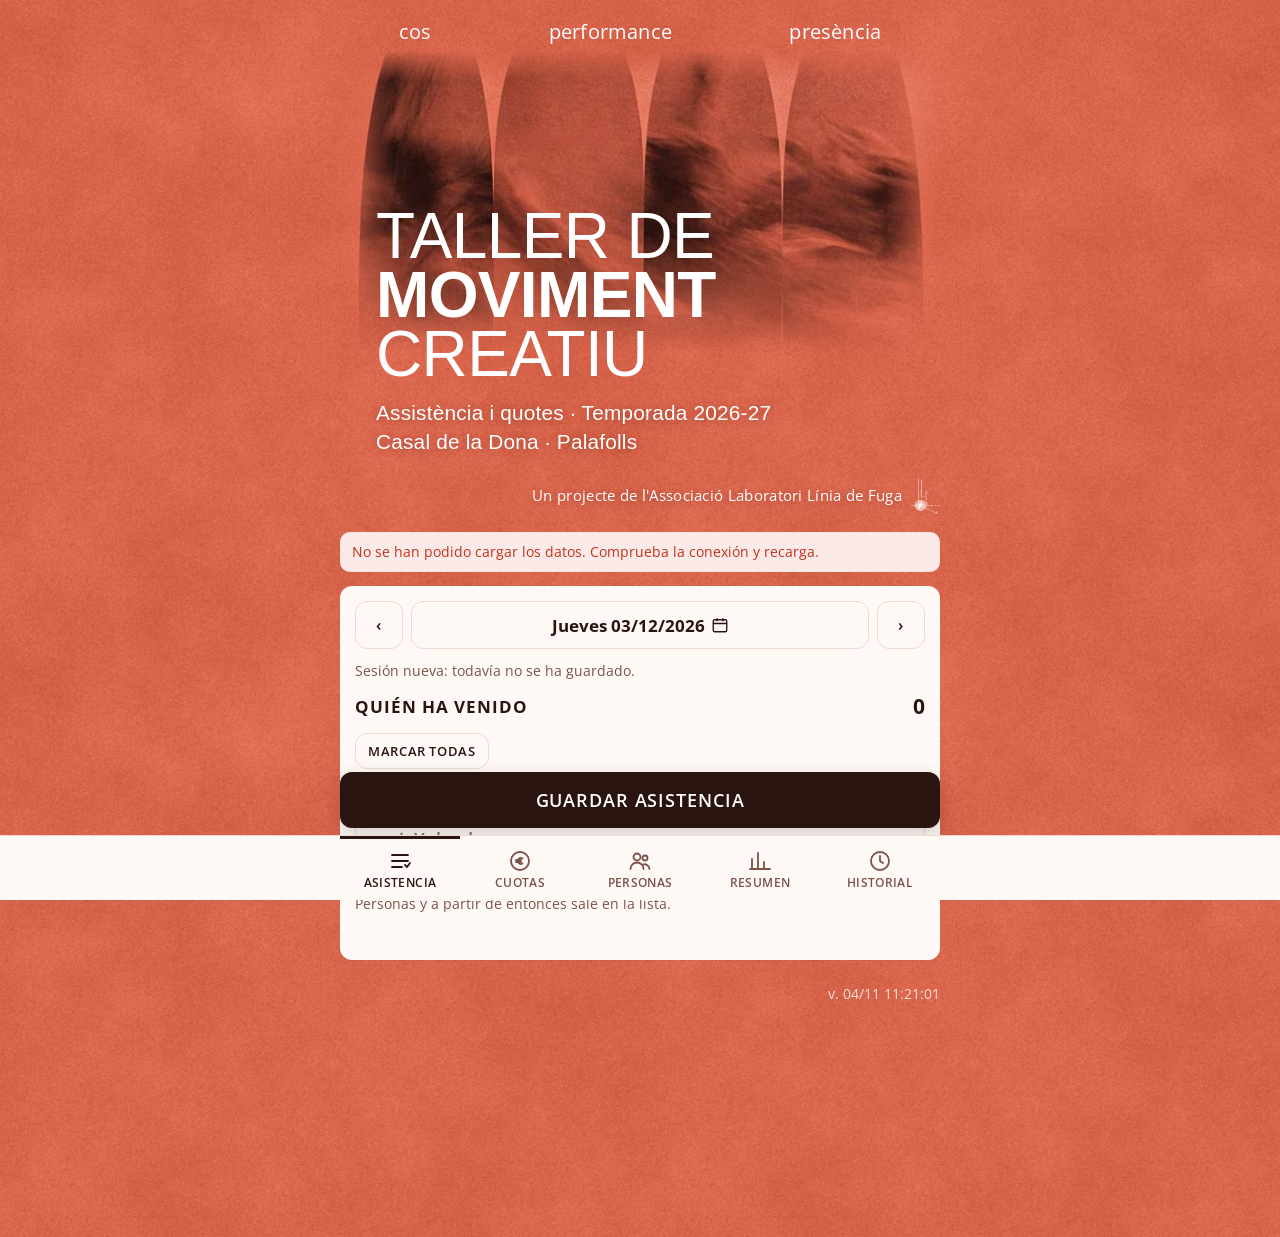
==== commit 9971f0c9: "Revisión 4/11: la lista ya no se vacía al dar de alta/baja o renombrar a alguien (podía quitar a tod" ====
--- a/index.html
+++ b/index.html
@@ -281,6 +281,8 @@
 .loli-pend.atr{background:#F6DCD3}
 .loli-pend .lp-tit .tarde{text-transform:none;letter-spacing:0}
 .loli-pend:not(.atr):not(.cero) .lp-num{color:var(--fg)}
+
+.pay .name small.aviso{color:#8a5a00;font-weight:600}
 </style>
 </head>
 <body>
@@ -586,7 +588,7 @@
 
 (function(){
 // ===== 1. BASE: utilidades, temporadas, navegación, botón Guardar =====
-const APP_VERSION = "03/11 03:25:07";
+const APP_VERSION = "04/11 11:21:01";
 const SOCIA_AMOUNT = 20;            // alta del Casal de la Dona (pago único, va íntegro a Loli)
 const DEFAULT_AMOUNT = 40;          // cuota mensual de Moviment Creatiu
 const $ = id => document.getElementById(id);
@@ -663,6 +665,7 @@
 // corrigiendo algo ya registrado → "Guardar cambios"; si es nuevo → "Guardar asistencia" / "Guardar cuotas"
 const etiquetaGuardar = () => vistaActual==="pagos" ? (abiertos.has("m:"+curMonth) ? "Guardar cambios" : "Guardar cuotas")
                                                      : (curSessionId && abiertos.has("s:"+curSessionId) ? "Guardar cambios" : "Guardar asistencia");
+function cortarFlash(){ if(flashOn){ clearTimeout(flashT); flashOn=false; } }
 function botonGuardar(){ const b=$("save"); if(guardando||flashOn) return; b.classList.remove("saved","failed","busy"); b.textContent=etiquetaGuardar();
   b.disabled = vistaActual==="lista" ? isSesLocked(curSessionId) : vistaActual==="pagos" ? isLocked(curMonth) : false; }
 function botonEstado(estado,txt){ const b=$("save"); clearTimeout(flashT); b.classList.remove("saved","failed","busy");
@@ -731,10 +734,13 @@
   return [...ids].map(id=>data.persons[id]||{id,name:id,active:false}).sort((a,b)=>a.name.localeCompare(b.name,"es"));
 }
 function renderRoster(){
-  const box=$("l-roster"); box.innerHTML=""; const q=quotaInfo();
+  // se conserva lo marcado en pantalla: si no, dar de alta/baja o renombrar a alguien desde Personas vaciaba la lista
+  // y el siguiente "Guardar cambios" quitaba a todo el mundo de la hoja (corregido 4/11/2026)
+  const box=$("l-roster"); const keep=new Set([...box.querySelectorAll("input:checked")].map(c=>c.value)); box.innerHTML=""; const q=quotaInfo();
+  const bloq=isSesLocked(curSessionId);
   rosterFor(curSessionId,$("l-date").value).forEach(p=>{
     const l=document.createElement("label"); l.className="p";
-    const c=document.createElement("input"); c.type="checkbox"; c.value=p.id;
+    const c=document.createElement("input"); c.type="checkbox"; c.value=p.id; c.checked=keep.has(p.id); c.disabled=bloq; if(c.checked) l.classList.add("on");
     c.addEventListener("change",()=>{ l.classList.toggle("on",c.checked); updCount(); saveDraft(); });
     l.append(c,document.createTextNode(p.name));
     if(p.active===false){ const m=document.createElement("span"); m.className="pend"; m.style.color="var(--muted)"; m.textContent="baja"; l.append(m); }
@@ -825,8 +831,8 @@
 $("l-lock").addEventListener("click",()=>{
   if(!curSessionId) return; const k="s:"+curSessionId;
   if(isSesLocked(curSessionId)) confirmar($("l-lockrow"), "¿Corregir el registro de esta sesión?", "Sí, corregir", ()=>{
-    abiertos.add(k); applySesLock(); setStatus("l-status",""); });
-  else { const cerrar=()=>{ abiertos.delete(k); loadSession(curSessionId); clearDraft(); applySesLock(); setStatus("l-status","Corrección cancelada: el registro queda como estaba.","ok"); };
+    cortarFlash(); abiertos.add(k); applySesLock(); setStatus("l-status",""); });
+  else { const cerrar=()=>{ cortarFlash(); abiertos.delete(k); loadSession(curSessionId); clearDraft(); applySesLock(); setStatus("l-status","Corrección cancelada: el registro queda como estaba.","ok"); };
     if(listaTocada()) confirmar($("l-lockrow"), "Hay cambios sin guardar. ¿Cancelar y descartarlos?", "Sí, descartar", cerrar); else cerrar(); }
 });
 $("l-group").addEventListener("change",()=>{ setDate($("l-date").value, $("l-group").value); });
@@ -906,8 +912,8 @@
   const m=curMonth, k="m:"+m;
   if(abiertos.has(k)){ // corrigiendo → cancelar
     const cancelar=()=>{ abiertos.delete(k); clearPagDraft(); renderPagos(); setStatus("p-status","Corrección cancelada: las cuotas quedan como estaban.","ok"); };
-    if(pagosTocados()) confirmar($("p-lockrow"), "Hay cambios sin guardar. ¿Cancelar y descartarlos?", "Sí, descartar", cancelar); else cancelar(); return; }
-  confirmar($("p-lockrow"), `¿Seguro que quieres corregir las cuotas de ${monthName(m)}?`, "Sí, corregir", ()=>{ abiertos.add(k); renderPagos(); setStatus("p-status",""); });
+    if(pagosTocados()) confirmar($("p-lockrow"), "Hay cambios sin guardar. ¿Cancelar y descartarlos?", "Sí, descartar", ()=>{ cortarFlash(); cancelar(); }); else { cortarFlash(); cancelar(); } return; }
+  confirmar($("p-lockrow"), `¿Seguro que quieres corregir las cuotas de ${monthName(m)}?`, "Sí, corregir", ()=>{ cortarFlash(); abiertos.add(k); renderPagos(); setStatus("p-status",""); });
 });
 async function marcarMes(m,tancat){
   const op={action:"mes", key:"c:"+m, data:{month:m, tancat}}; aplicarOp(data,op); abiertos.delete("m:"+m); renderPagos();
@@ -929,10 +935,13 @@
     const amt=u.amount>0?u.amount:(Number($("p-default").value)||DEFAULT_AMOUNT);   /* marcada sin importe: va la cuota normal, nunca 0 € */
     if(u.on && (!b || Number(b.amount)!==amt)) set[pid]={amount:amt, date:(b&&b.date)||todayISO()};
     if(!u.on && b) unset.push(pid); });
-  return {set, unset, soc};
+  const sinMarcar=Object.keys(ui).filter(pid=>!ui[pid].on && !basePag.rows[pid] && ui[pid].amount>0 && ui[pid].amount!==defAmount()).map(pid=>({pid, amount:ui[pid].amount}));
+  return {set, unset, soc, sinMarcar};
 }
 function pagosTocados(){ const c=cambiosPagos(); return Object.keys(c.set).length+c.unset.length+Object.keys(c.soc).length>0; }
-function savePagDraft(){ try{ if(pagosTocados()) localStorage.setItem(pagDraftKey(),JSON.stringify({...estadoPantalla(), base:basePag.rows, t:Date.now()})); else localStorage.removeItem(pagDraftKey()); }catch(e){} }
+function avisoSinMarcar(sm){ if(!sm.length) return ""; const n=sm.map(x=>`${(data.persons[x.pid]||{name:x.pid}).name} (${x.amount} €)`).join(", ");
+  return `No guardado: ${n} — tiene el importe cambiado pero no está marcada como pagada. Cuando pague, marca ✓ y pulsa Guardar.`; }
+function savePagDraft(){ try{ if(pagosTocados()||cambiosPagos().sinMarcar.length) localStorage.setItem(pagDraftKey(),JSON.stringify({...estadoPantalla(), base:basePag.rows, t:Date.now()})); else localStorage.removeItem(pagDraftKey()); }catch(e){} }
 function clearPagDraft(m){ try{ localStorage.removeItem(pagDraftKey(m)); }catch(e){} }
 function readPagDraft(){ try{ return JSON.parse(localStorage.getItem(pagDraftKey())||"null"); }catch(e){ return null; } }
 const hayBorradorPagos = () => !!readPagDraft();
@@ -965,16 +974,24 @@
   list.querySelectorAll(".tog[data-socid]").forEach(b=>b.addEventListener("click",()=>{ const on=!b.classList.contains("on"); togg(b,on); list.querySelector(`input[data-socid="${CSS.escape(b.dataset.socid)}"]`).classList.toggle("dim",!on); updTotal(); savePagDraft(); }));
   list.querySelectorAll(".tog[data-id]").forEach(b=>b.addEventListener("click",()=>{
     const inp=list.querySelector(`input[data-id="${CSS.escape(b.dataset.id)}"]`); const on=!b.classList.contains("on");
-    togg(b,on); inp.classList.toggle("dim",!on); if(on && !inp.value) inp.value=defAmount(); updTotal(); savePagDraft(); }));
-  list.querySelectorAll("input").forEach(i=>i.addEventListener("input",()=>{ updTotal(); savePagDraft(); }));
+    togg(b,on); inp.classList.toggle("dim",!on); if(on && !inp.value) inp.value=defAmount(); pistaFila(inp); updTotal(); savePagDraft(); }));
+  list.querySelectorAll("input").forEach(i=>i.addEventListener("input",()=>{ pistaFila(i); updTotal(); savePagDraft(); }));
   // borrador: lo marcado sin guardar vuelve a aparecer
-  const d=!locked && readPagDraft(); setStatus("p-status","");
+  // borrador: solo vale si el mes está abierto y la hoja no ha cambiado desde que se hizo (si no, se descarta)
+  const firma=rs=>Object.keys(rs||{}).sort().map(k=>k+":"+Number(rs[k].amount)).join("|");
+  let d=readPagDraft(); if(d && (locked || firma(d.base)!==firma(rows))){ clearPagDraft(); d=null; } setStatus("p-status","");
   if(d){ basePag={month:curMonth, rows:d.base||{}};
     Object.keys(d.ui||{}).forEach(pid=>{ const b=list.querySelector(`.tog[data-id="${CSS.escape(pid)}"]`), i=list.querySelector(`input[data-id="${CSS.escape(pid)}"]`); if(!b) return; togg(b,d.ui[pid].on); i.value=d.ui[pid].amount; i.classList.toggle("dim",!d.ui[pid].on); });
     Object.keys(d.soc||{}).forEach(pid=>{ const b=list.querySelector(`.tog[data-socid="${CSS.escape(pid)}"]`); if(b){ togg(b,true); const i=list.querySelector(`input[data-socid="${CSS.escape(pid)}"]`); i.value=d.soc[pid]; i.classList.remove("dim"); } });
-    if(pagosTocados()) setStatus("p-status","Recuperado lo que tenías marcado sin guardar. Pulsa Guardar cuando termines.","ok"); else clearPagDraft(); }
+    list.querySelectorAll("input[data-id]").forEach(pistaFila);
+    if(pagosTocados()) setStatus("p-status","Recuperado lo que tenías marcado sin guardar. Pulsa Guardar cuando termines.","ok"); else if(!cambiosPagos().sinMarcar.length) clearPagDraft(); }
   updTotal(); lineaPagos(); renderLoli(); if(vistaActual==="pagos") botonGuardar();
 }
+// Importe cambiado en alguien sin marcar: se avisa en su fila (no se guarda hasta marcar ✓)
+function pistaFila(inp){ if(!inp || !inp.dataset.id) return; const fila=inp.closest(".pay"); const sm=fila&&fila.querySelector(".name small"); const b=fila&&fila.querySelector(".tog[data-id]"); if(!sm||!b) return;
+  if(sm.dataset.orig==null) sm.dataset.orig=sm.textContent;
+  const v=Number(inp.value)||0; const aviso=!b.classList.contains("on") && !basePag.rows[inp.dataset.id] && v>0 && v!==defAmount();
+  sm.textContent = aviso ? `${v} € sin marcar: marca ✓ para guardarlo` : sm.dataset.orig; sm.classList.toggle("aviso",aviso); }
 function lineaPagos(estado){
   const el=$("p-saved"); const rows=(data.pagos[curMonth]||{rows:{}}).rows||{};
   if(estado==="busy"){ el.textContent="Guardando…"; el.className="saved"; return; }
@@ -988,16 +1005,20 @@
   if(mesRegistrado(curMonth)){ el.innerHTML=`${CANDADO}<b>Registradas</b>${ult?" · "+esc(hora(ult)):""}`; el.className="saved reg"; return; }
   el.textContent=""; el.className="saved";
 }
-function updTotal(){ const {ui,soc}=estadoPantalla(); const on=Object.values(ui).filter(u=>u.on); let t=on.reduce((a,u)=>a+u.amount,0); const ns=Object.keys(soc).length; t+=Object.values(soc).reduce((a,v)=>a+v,0);
+function updTotal(){ const {ui,soc}=estadoPantalla(); const on=Object.values(ui).filter(u=>u.on); let t=on.reduce((a,u)=>a+(u.amount>0?u.amount:defAmount()),0); const ns=Object.keys(soc).length; t+=Object.values(soc).reduce((a,v)=>a+v,0);
   $("p-total").textContent=`${on.length} ${on.length===1?"pago":"pagos"}${ns?` + ${ns} socia`:""} · ${t} €`; }
 
 async function savePagos(){
   const month=curMonth; if(isLocked(month)) return; const c=cambiosPagos();
-  if(!Object.keys(c.set).length && !c.unset.length && !Object.keys(c.soc).length){ setStatus("p-status","No hay cambios que guardar.","ok"); return; }
+  const malos=[...$("p-list").querySelectorAll("input[type=number]")].filter(i=>i.validity&&i.validity.badInput);
+  if(malos.length){ const n=malos.map(i=>{ const id=i.dataset.id||i.dataset.socid; return (data.persons[id]||{name:id}).name; }).join(", ");
+    setStatus("p-status",`Importe no válido en: ${n}. Escribe solo el número, sin coma ni €.`,"err"); return; }
+  const aviso=avisoSinMarcar(c.sinMarcar);
+  if(!Object.keys(c.set).length && !c.unset.length && !Object.keys(c.soc).length){ setStatus("p-status", aviso||"No hay cambios que guardar.", aviso?"err":"ok"); return; }
   setStatus("p-status","");
   const ops=[];
   if(Object.keys(c.set).length||c.unset.length) ops.push({action:"pagaments", key:"m:"+month, data:{month, set:c.set, unset:c.unset, nous:Object.keys(c.set).filter(pid=>!basePag.rows[pid])}});
-  Object.keys(c.soc).forEach(pid=>{ const p=data.persons[pid]; if(!p) return; ops.push({action:"persona", key:"p:"+pid, data:{id:pid, set:{socia:{...(p.socia||{}),[curSeasonKey()]:{amount:c.soc[pid],date:todayISO()}}}}}); });
+  Object.keys(c.soc).forEach(pid=>{ const p=data.persons[pid]; if(!p) return; ops.push({action:"persona", key:"p:"+pid, data:{id:pid, set:{socia:{...(p.socia||{}),[SOCIA_K]:{amount:c.soc[pid],date:todayISO()}}}}}); });
   // 1) Al instante: guardado en el móvil y en pantalla. 2) Por detrás: se sube a la hoja (barrita de arriba).
   ops.forEach(op=>aplicarOp(data,op)); abiertos.delete("m:"+month); clearPagDraft(month);
   botonEstado("ok","Cuotas guardadas ✓"); renderPagos(); lineaPagos("subiendo"); updPendientes();
@@ -1005,6 +1026,7 @@
   await Promise.all(ops.map(op=>store.send(op).then(res=>{ if(res.encola) return; if(res.pagos) data.pagos[month]={month, rows:res.pagos.rows}; if(res.person) data.persons[res.person.id]=res.person; }).catch(e=>{ error=e; })));
   if(error){ botonEstado("err","No se ha guardado"); setStatus("p-status","La hoja ha rechazado algún cambio: "+error.message,"err"); refresh(); }
   if(vistaActual==="pagos" && curMonth===month && !pagosTocados()) renderPagos(); else if(curMonth===month) lineaPagos();
+  if(aviso && !error && curMonth===month) setStatus("p-status", aviso, "err");
   updPendientes();
 }
 
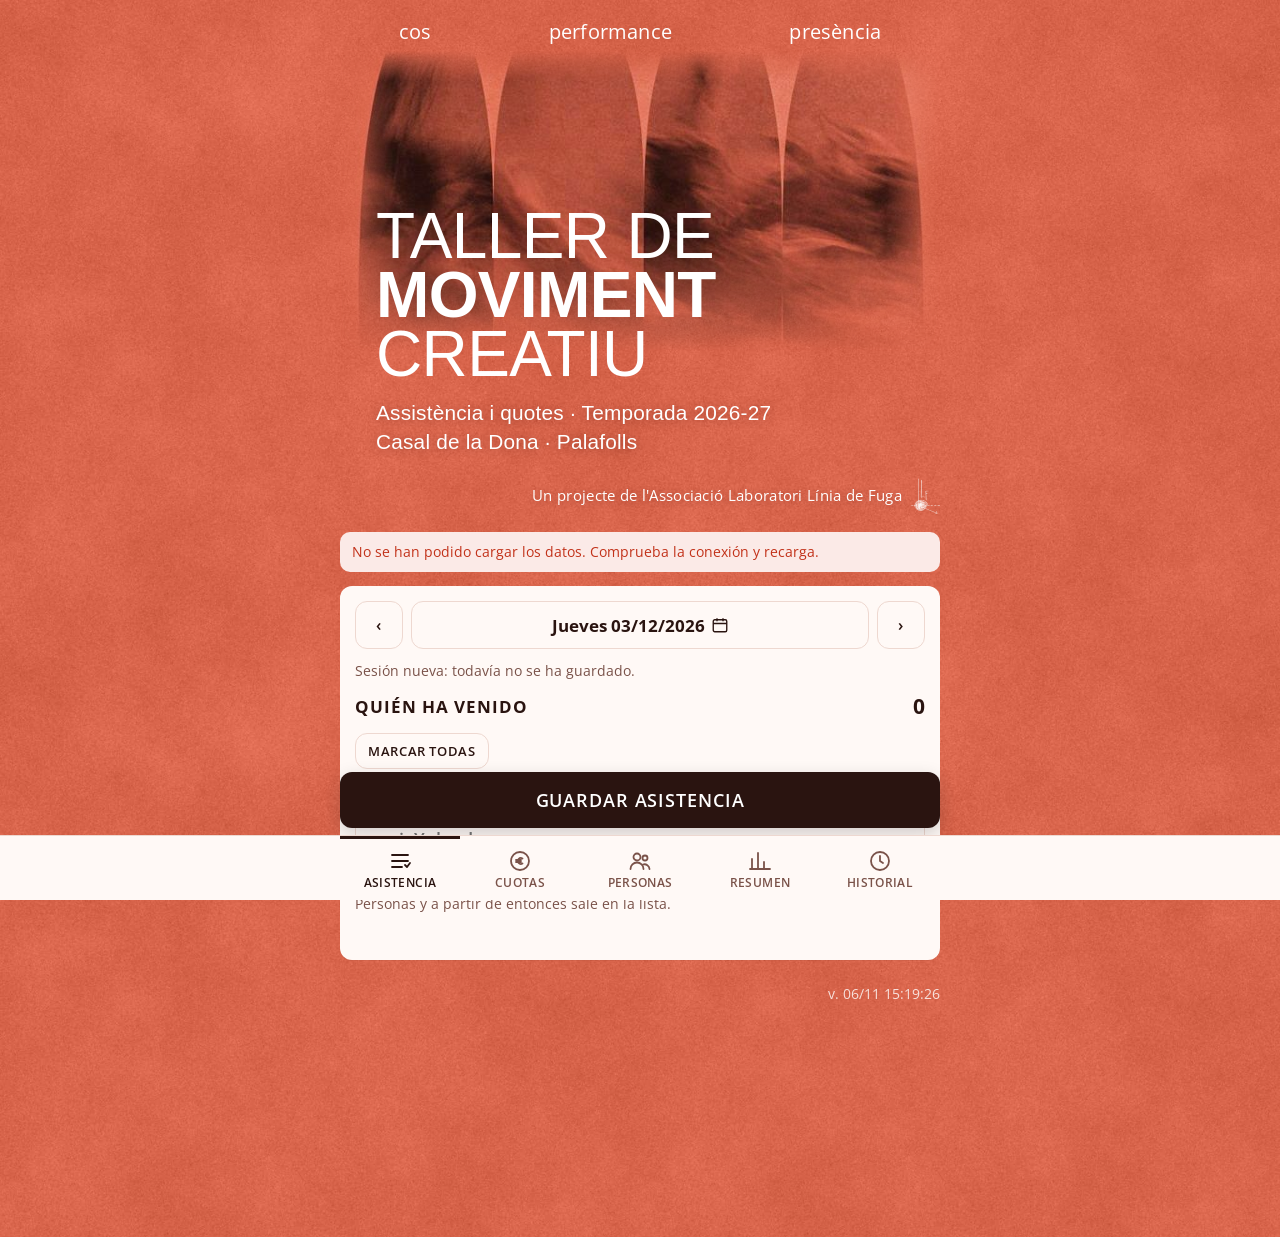
==== commit cbde231c: "Cuotas: «Eliminar registro» de un mes entero (como en Asistencia) y aviso claro en meses pasados sin" ====
--- a/index.html
+++ b/index.html
@@ -331,7 +331,7 @@
       <div id="p-defaultwrap"><label class="field">Cuota del mes <input type="number" id="p-default" inputmode="decimal" min="0" step="1" value="40"></label>
       <p class="note">Toca el círculo de quien haya pagado. El importe ya viene puesto; cámbialo solo en casos especiales (media mensualidad, descuento). Después, Guardar.</p></div>
       <p class="saved" id="p-saved" aria-live="polite"></p>
-      <div class="row" id="p-lockrow" hidden><button class="btn ghost small" id="p-lock" type="button">Cerrar mes</button><span class="note" id="p-lockmsg"></span></div>
+      <div class="row" id="p-lockrow" hidden><button class="btn ghost small" id="p-lock" type="button">Cerrar mes</button><button class="btn ghost small" id="p-borrar" type="button">Eliminar registro</button><span class="note" id="p-lockmsg"></span></div>
       <div id="p-list"></div>
       <div class="row"><span class="status" id="p-status" aria-live="polite"></span><span class="spacer"></span><span class="count" id="p-total">0 €</span></div>
     </div>
@@ -588,7 +588,7 @@
 
 (function(){
 // ===== 1. BASE: utilidades, temporadas, navegación, botón Guardar =====
-const APP_VERSION = "04/11 11:21:01";
+const APP_VERSION = "06/11 15:19:26";
 const SOCIA_AMOUNT = 20;            // alta del Casal de la Dona (pago único, va íntegro a Loli)
 const DEFAULT_AMOUNT = 40;          // cuota mensual de Moviment Creatiu
 const $ = id => document.getElementById(id);
@@ -597,6 +597,7 @@
 const fmt = iso => { const [y,m,d]=String(iso).slice(0,10).split("-"); return `${d}/${m}/${y}`; };
 const MESES=["enero","febrero","marzo","abril","mayo","junio","julio","agosto","septiembre","octubre","noviembre","diciembre"];
 const DIAS=["domingo","lunes","martes","miércoles","jueves","viernes","sábado"];
+const cap = s => s ? s[0].toUpperCase()+s.slice(1) : s;
 const monthName = ym => { const [y,m]=ym.split("-"); return `${MESES[+m-1]} ${y}`; };
 const shortMonth = ym => { const [y,m]=ym.split("-"); return MESES[+m-1].slice(0,3)+" "+y.slice(2); };
 const esc = s => String(s==null?"":s).replace(/[&<>"']/g,c=>({"&":"&amp;","<":"&lt;",">":"&gt;",'"':"&quot;","'":"&#39;"}[c]));
@@ -954,10 +955,12 @@
   const abiertoTemp=abiertos.has("m:"+curMonth);
   $("p-lockrow").hidden = !mesRegistrado(curMonth);
   $("p-lock").textContent = abiertoTemp ? "Cancelar corrección" : "Corregir cuotas";
+  $("p-borrar").hidden = abiertoTemp;
   $("p-lockmsg").textContent = abiertoTemp ? "Cambia lo que haga falta y pulsa Guardar." : "";
   $("p-default").disabled = locked; $("p-defaultwrap").hidden = past || locked;
   const personas=payPersons(curMonth);
   if(!personas.length){ list.innerHTML='<p class="empty">No consta ningún pago en este mes.</p>'; }
+  if(past && !mesRegistrado(curMonth) && personas.length){ const e=document.createElement("p"); e.className="empty"; e.textContent=`${cap(monthName(curMonth))}: sin cuotas registradas. Si alguien pagó, márcalo y pulsa Guardar.`; list.append(e); }
   personas.forEach(p=>{
     const r=rows[p.id]; const div=document.createElement("div"); div.className="pay"+(mesRegistrado(curMonth) && !r && curMonth<=thisM ? " falta" : "");   // mes registrado: quien no ha pagado, en rojo
     div.innerHTML=`<div class="name">${esc(p.name)}<small>${p.active===false?"(baja) ":""}${r&&r.date?"pagado "+esc(fmt(r.date)):(curMonth>thisM?"":"pendiente")}</small></div>
@@ -1029,6 +1032,22 @@
   if(aviso && !error && curMonth===month) setStatus("p-status", aviso, "err");
   updPendientes();
 }
+
+// Eliminar el registro de cuotas de un mes entero (como en Asistencia): se quitan todos los pagos del mes,
+// el mes deja de constar como registrado y queda en el Historial. Va por la misma operación que «desmarcar».
+$("p-borrar").addEventListener("click",()=>{
+  const m=curMonth; const rows=(data.pagos[m]||{rows:{}}).rows||{}; const ids=Object.keys(rows); if(!ids.length) return;
+  const total=ids.reduce((a,k)=>a+(Number(rows[k].amount)||0),0);
+  const loli=(data.settings||{})["loli:"+m]; const avisoLoli = loli ? " Ojo: este mes ya consta como entregado a Loli." : "";
+  confirmar($("p-lockrow"), `¿Estás seguro de eliminar el registro de cuotas de ${monthName(m)}? Se quitan ${ids.length} ${ids.length===1?"pago":"pagos"} (${total} €) y el mes queda sin cuotas.${avisoLoli}`, "Sí, eliminar", async()=>{
+    const op={action:"pagaments", key:"m:"+m, data:{month:m, set:{}, unset:ids, nous:[]}};
+    aplicarOp(data,op); abiertos.delete("m:"+m); clearPagDraft(m); renderPagos(); setStatus("p-status","Registro de cuotas eliminado.","ok"); updPendientes();
+    try{ const res=await store.send(op); if(res.encola) setStatus("p-status","Registro de cuotas eliminado. "+textoEspera(),"ok");
+      else if(res.pagos){ data.pagos[m]={month:m, rows:res.pagos.rows}; if(curMonth===m) renderPagos(); } }
+    catch(e){ setStatus("p-status","La hoja ha rechazado el borrado: "+e.message,"err"); refresh(); }
+    updPendientes();
+  }, true);
+});
 
 // ===== 3b. LOLI (Casal de la Dona): lo que hay que entregarle, mes a mes =====
 // Desde septiembre de 2026: 15 % de las cuotas de cada mes + 20 € por cada alta del Casal cobrada ese mes.
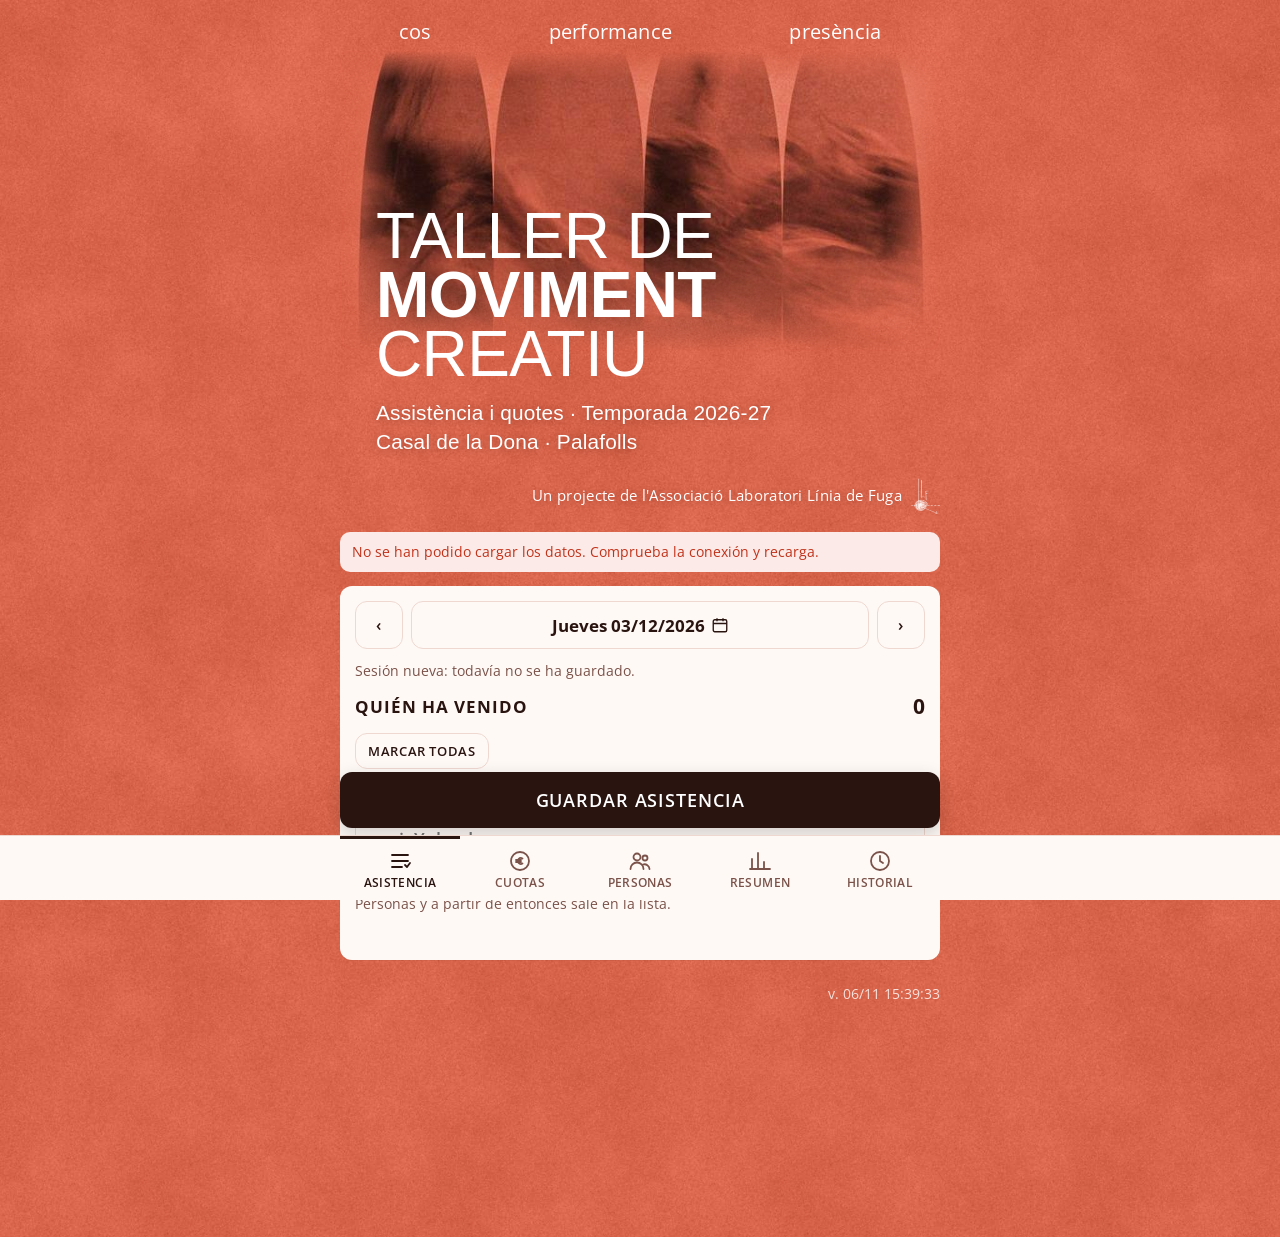
==== commit 96b96444: "Resumen › Cuotas: columnas Loli y «Para ti» por mes, con fila de totales (15 % desde sept. 2026; 30 " ====
--- a/index.html
+++ b/index.html
@@ -397,7 +397,7 @@
     <div class="card">
       <h2>Cuotas por mes</h2>
       <div class="chart" id="r-chart-pag"></div>
-      <div class="scroll"><table id="r-pagos"><thead><tr><th>Mes</th><th class="n">Personas</th><th class="n">Total</th></tr></thead><tbody></tbody></table></div>
+      <div class="scroll"><table id="r-pagos"><thead><tr><th>Mes</th><th class="n">Pers.</th><th class="n">Total</th><th class="n">Loli</th><th class="n">Para ti</th></tr></thead><tbody></tbody><tfoot></tfoot></table></div>
       <p class="adelantado" id="r-adelantado" hidden></p>
     </div>
     <div class="card">
@@ -588,7 +588,7 @@
 
 (function(){
 // ===== 1. BASE: utilidades, temporadas, navegación, botón Guardar =====
-const APP_VERSION = "06/11 15:19:26";
+const APP_VERSION = "06/11 15:39:33";
 const SOCIA_AMOUNT = 20;            // alta del Casal de la Dona (pago único, va íntegro a Loli)
 const DEFAULT_AMOUNT = 40;          // cuota mensual de Moviment Creatiu
 const $ = id => document.getElementById(id);
@@ -1352,7 +1352,13 @@
   const adel=Object.entries(porPersona).map(([pid,v])=>`${esc((data.persons[pid]||{name:pid}).name)}, de ${monthName(v.ms[0])} a ${monthName(v.ms[v.ms.length-1])} (${v.t} €)`);
   $("r-adelantado").hidden=!adel.length; $("r-adelantado").innerHTML=adel.length?`<b>Ya pagado por adelantado</b> · ${adel.join(" · ")}`:"";
   const tp=$("r-pagos").querySelector("tbody"); tp.innerHTML="";
-  const mi=months.map(m=>{ const rows=data.pagos[m].rows||{}; const t=Object.values(rows).reduce((a,x)=>a+(x.amount||0),0); const tr=document.createElement("tr"); tr.innerHTML=`<td>${monthName(m)}</td><td class="n">${Object.keys(rows).length}</td><td class="n">${t} €</td>`; tp.append(tr); return {label:shortMonth(m),short:MESES[+m.slice(5,7)-1].slice(0,3),value:t}; });
+  // Parte de Loli que sale de las cuotas: desde septiembre de 2026, el 15 %; en la T1 (feb–jun 2026), 30 € fijos.
+  // Las altas del Casal (20 €) no salen de las cuotas: van aparte, en la línea de debajo.
+  const loliMes=(m,t)=> m>=LOLI_DESDE ? r2(t*LOLI_PCT) : (t>0 ? Math.min(30,t) : 0);
+  let sT=0, sL=0, sP=0;
+  const mi=months.map(m=>{ const rows=data.pagos[m].rows||{}; const t=Object.values(rows).reduce((a,x)=>a+(Number(x.amount)||0),0); const l=loliMes(m,t), ti=r2(t-l); sT+=t; sL+=l; sP+=ti;
+    const tr=document.createElement("tr"); tr.innerHTML=`<td>${cap(MESES[+m.slice(5,7)-1].slice(0,3))} ${m.slice(2,4)}</td><td class="n">${Object.keys(rows).length}</td><td class="n">${eur(t)}</td><td class="n">${eur(l)}</td><td class="n"><b>${eur(ti)}</b></td>`; tp.append(tr); return {label:shortMonth(m),short:MESES[+m.slice(5,7)-1].slice(0,3),value:t}; });
+  $("r-pagos").querySelector("tfoot").innerHTML = months.length>1 ? `<tr><th>Total</th><th></th><th class="n">${eur(sT)}</th><th class="n">${eur(r2(sL))}</th><th class="n">${eur(r2(sP))}</th></tr>` : "";
   bars($("r-chart-pag"), mi, v=>v+" €");
   const altas=Object.values(data.persons).filter(p=>isSocia(p)&&(p.socia.casal.date?inCtxMonth(String(p.socia.casal.date).slice(0,7)):ctx.season==="all"));   // solo las altas pagadas en la temporada que se mira
   $("r-socias").hidden=!altas.length;
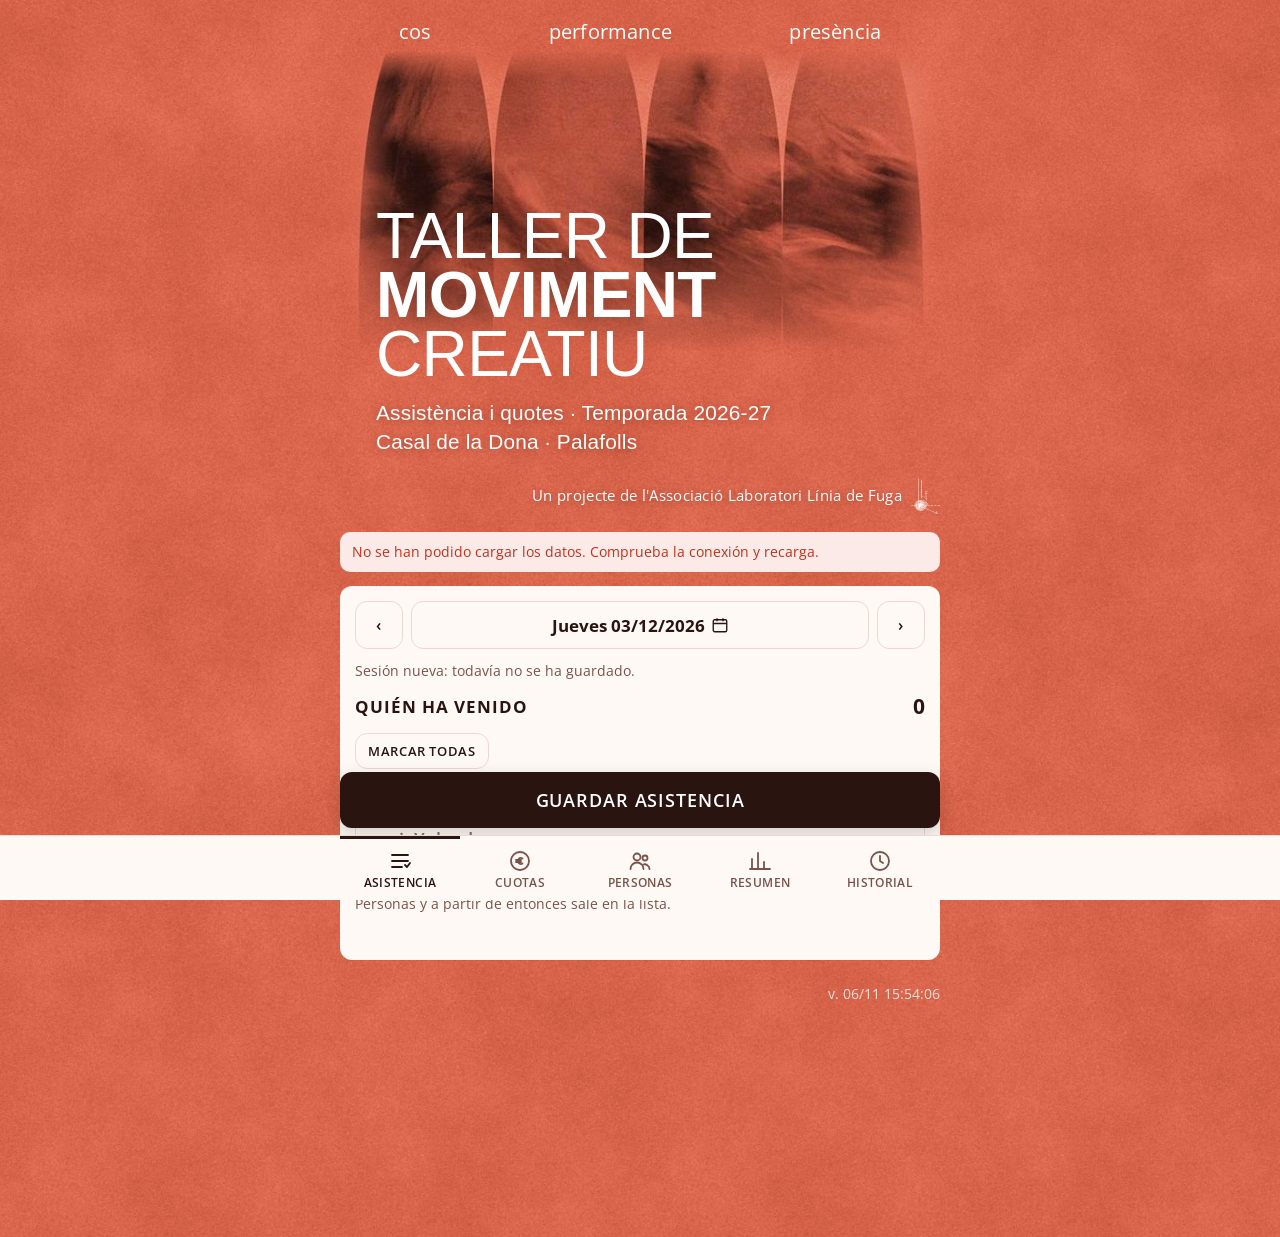
==== commit dc50b648: "Personas: al dar de alta a alguien, pregunta si ha pagado el alta del Casal (20 €, para Loli) Co-Aut" ====
--- a/index.html
+++ b/index.html
@@ -588,7 +588,7 @@
 
 (function(){
 // ===== 1. BASE: utilidades, temporadas, navegación, botón Guardar =====
-const APP_VERSION = "06/11 15:39:33";
+const APP_VERSION = "06/11 15:54:06";
 const SOCIA_AMOUNT = 20;            // alta del Casal de la Dona (pago único, va íntegro a Loli)
 const DEFAULT_AMOUNT = 40;          // cuota mensual de Moviment Creatiu
 const $ = id => document.getElementById(id);
@@ -1182,6 +1182,12 @@
   if(ya){ await guardarPersona(id,{active:true,to:""}); setStatus("n-status",`${ya.name} vuelve a estar activa.`,"ok"); }
   else { await guardarPersona(id,{name,active:true,from:todayISO().slice(0,7),to:""}); setStatus("n-status",`Alta de ${name}.`,"ok"); }
   $("n-add").disabled=false; $("n-name").value=""; renderPersons(); renderRoster();
+  // Persona nueva (o que vuelve sin alta): preguntar por el alta del Casal, que va íntegra a Loli
+  const p=data.persons[id];
+  if(p && !isSocia(p)) confirmar($("n-add").closest(".row"), `¿${p.name} ha pagado el alta del Casal de la Dona (${SOCIA_AMOUNT} €)?`, "Sí, apuntar", async()=>{
+    const socia={...(p.socia||{})}; socia[SOCIA_K]=socia._casal||{amount:SOCIA_AMOUNT,date:todayISO()}; delete socia._casal;
+    await guardarPersona(id,{socia}); renderPersons(); setStatus("n-status",`Alta de ${p.name} · alta del Casal apuntada (${SOCIA_AMOUNT} €, para Loli).`,"ok");
+  }, false, ()=>setStatus("n-status",`Alta de ${p.name}. Cuando pague el alta del Casal, pulsa «Casal» junto a su nombre.`,"ok"));
 });
 
 // ===== 4b. FICHA de cada persona (se despliega al tocar su nombre; se pliega al volver a tocarlo) =====
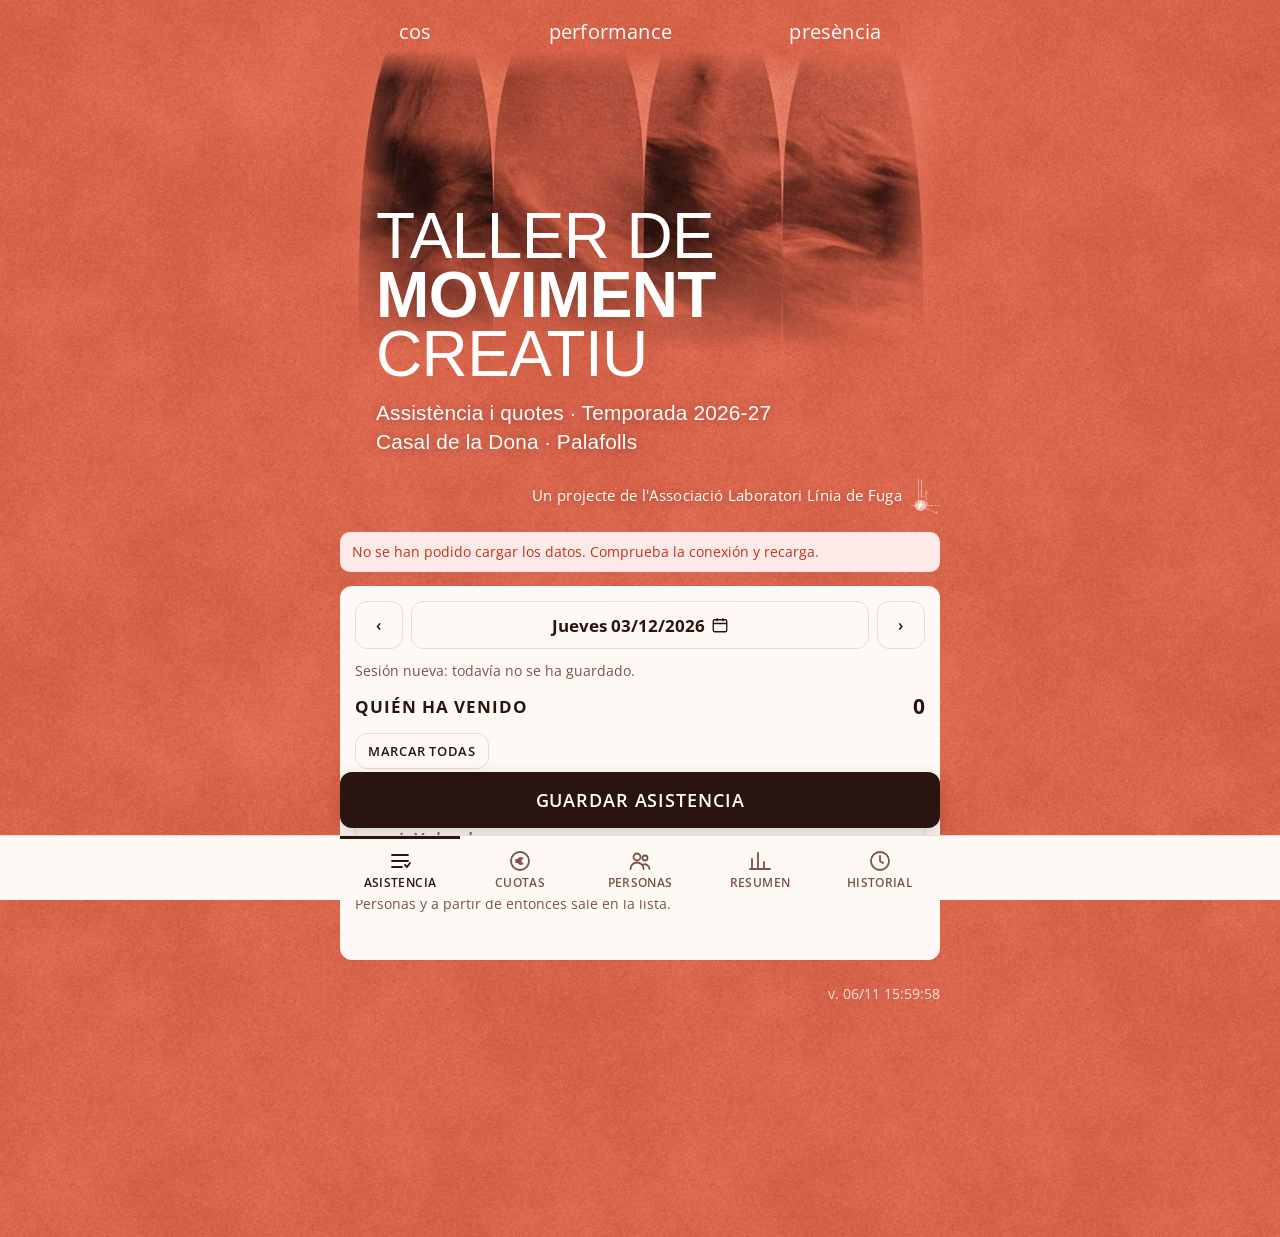
==== commit 30bbe297: "Resumen: Loli igual que la caja de Cuotas y la hoja (altas del Casal incluidas; febrero 2026 regalad" ====
--- a/index.html
+++ b/index.html
@@ -588,7 +588,7 @@
 
 (function(){
 // ===== 1. BASE: utilidades, temporadas, navegación, botón Guardar =====
-const APP_VERSION = "06/11 15:54:06";
+const APP_VERSION = "06/11 15:59:58";
 const SOCIA_AMOUNT = 20;            // alta del Casal de la Dona (pago único, va íntegro a Loli)
 const DEFAULT_AMOUNT = 40;          // cuota mensual de Moviment Creatiu
 const $ = id => document.getElementById(id);
@@ -1358,17 +1358,17 @@
   const adel=Object.entries(porPersona).map(([pid,v])=>`${esc((data.persons[pid]||{name:pid}).name)}, de ${monthName(v.ms[0])} a ${monthName(v.ms[v.ms.length-1])} (${v.t} €)`);
   $("r-adelantado").hidden=!adel.length; $("r-adelantado").innerHTML=adel.length?`<b>Ya pagado por adelantado</b> · ${adel.join(" · ")}`:"";
   const tp=$("r-pagos").querySelector("tbody"); tp.innerHTML="";
-  // Parte de Loli que sale de las cuotas: desde septiembre de 2026, el 15 %; en la T1 (feb–jun 2026), 30 € fijos.
-  // Las altas del Casal (20 €) no salen de las cuotas: van aparte, en la línea de debajo.
-  const loliMes=(m,t)=> m>=LOLI_DESDE ? r2(t*LOLI_PCT) : (t>0 ? Math.min(30,t) : 0);
+  // Loli, igual que la caja de Cuotas y la hoja: desde sept. 2026, 15 % de las cuotas + altas del Casal (20 €) de ese mes;
+  // en la T1, 30 € fijos al mes (febrero regalado: 0). «Para ti» = cuotas − la parte de Loli que sale de las cuotas.
+  const loliMes=(m,t)=> m>=LOLI_DESDE ? {l:loliDe(m).total, deCuotas:loliDe(m).parte} : {l:(m>"2026-02"?30:0), deCuotas:(m>"2026-02"?30:0)};
   let sT=0, sL=0, sP=0;
-  const mi=months.map(m=>{ const rows=data.pagos[m].rows||{}; const t=Object.values(rows).reduce((a,x)=>a+(Number(x.amount)||0),0); const l=loliMes(m,t), ti=r2(t-l); sT+=t; sL+=l; sP+=ti;
+  const mi=months.map(m=>{ const rows=data.pagos[m].rows||{}; const t=Object.values(rows).reduce((a,x)=>a+(Number(x.amount)||0),0); const lm=loliMes(m,t), l=lm.l, ti=r2(t-lm.deCuotas); sT+=t; sL+=l; sP+=ti;
     const tr=document.createElement("tr"); tr.innerHTML=`<td>${cap(MESES[+m.slice(5,7)-1].slice(0,3))} ${m.slice(2,4)}</td><td class="n">${Object.keys(rows).length}</td><td class="n">${eur(t)}</td><td class="n">${eur(l)}</td><td class="n"><b>${eur(ti)}</b></td>`; tp.append(tr); return {label:shortMonth(m),short:MESES[+m.slice(5,7)-1].slice(0,3),value:t}; });
   $("r-pagos").querySelector("tfoot").innerHTML = months.length>1 ? `<tr><th>Total</th><th></th><th class="n">${eur(sT)}</th><th class="n">${eur(r2(sL))}</th><th class="n">${eur(r2(sP))}</th></tr>` : "";
   bars($("r-chart-pag"), mi, v=>v+" €");
   const altas=Object.values(data.persons).filter(p=>isSocia(p)&&(p.socia.casal.date?inCtxMonth(String(p.socia.casal.date).slice(0,7)):ctx.season==="all"));   // solo las altas pagadas en la temporada que se mira
   $("r-socias").hidden=!altas.length;
-  $("r-socias").textContent = `Altas del Casal de la Dona pagadas: ${altas.length} (${altas.reduce((a,p)=>a+(Number(p.socia.casal.amount)||0),0)} €, para Loli).`;
+  $("r-socias").textContent = `Altas del Casal de la Dona pagadas: ${altas.length} (${altas.reduce((a,p)=>a+(Number(p.socia.casal.amount)||0),0)} €). Se cobran aparte de las cuotas, van enteras a Loli y ya están sumadas en su columna.`;
 }
 
 // "Abrir la hoja" = la hoja de Google de verdad. "Descargar Excel" depende de lo que se mire: ver 8_exportar.js
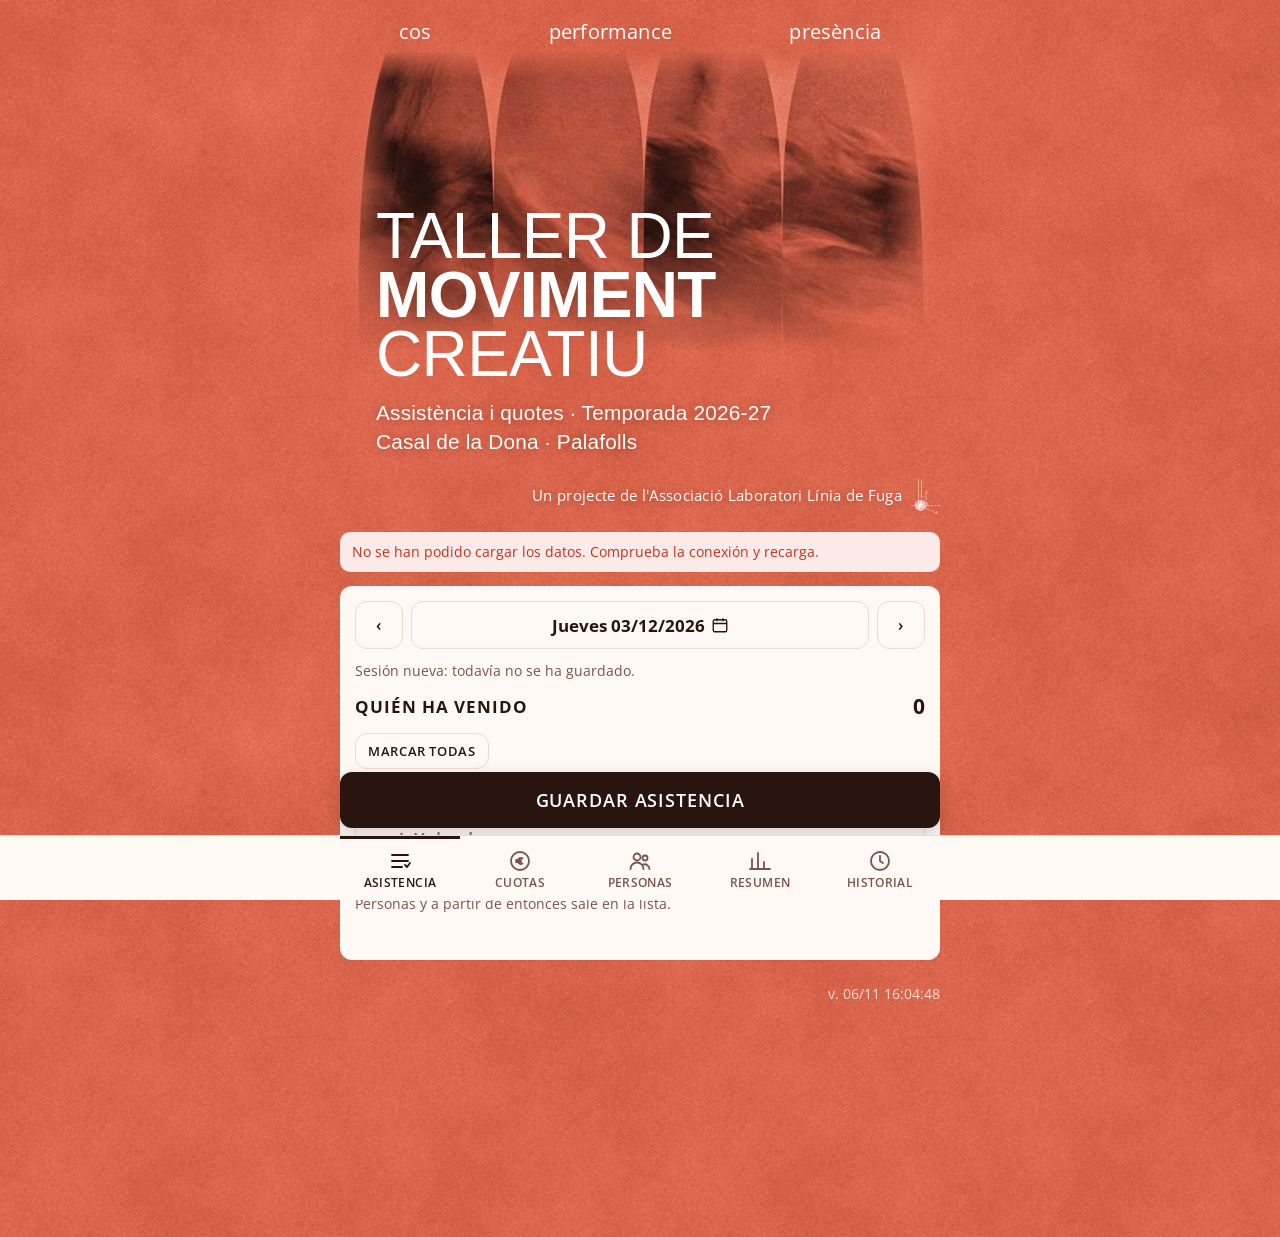
==== commit 3fa872fb: "Cuotas: el mes en curso siempre abierto (candado y rojo solo en meses pasados). Lista: aviso antes d" ====
--- a/index.html
+++ b/index.html
@@ -588,7 +588,7 @@
 
 (function(){
 // ===== 1. BASE: utilidades, temporadas, navegación, botón Guardar =====
-const APP_VERSION = "06/11 15:59:58";
+const APP_VERSION = "06/11 16:04:48";
 const SOCIA_AMOUNT = 20;            // alta del Casal de la Dona (pago único, va íntegro a Loli)
 const DEFAULT_AMOUNT = 40;          // cuota mensual de Moviment Creatiu
 const $ = id => document.getElementById(id);
@@ -634,7 +634,8 @@
 const abiertos=new Set();
 // Cuotas igual que Asistencia: un mes con cuotas ya guardadas queda REGISTRADO (candado); se toca con "Corregir cuotas".
 const mesRegistrado = month => !!(data.pagos[month] && Object.keys(data.pagos[month].rows||{}).length);
-const isLocked = month => !abiertos.has("m:"+month) && mesRegistrado(month);
+// Candado solo en meses pasados: el mes en curso (y los futuros, pagados por adelantado) siguen abiertos para ir marcando cuotas
+const isLocked = month => month<todayISO().slice(0,7) && !abiertos.has("m:"+month) && mesRegistrado(month);
 // candado cerrado (registrado) / abierto (corrigiendo)
 const CANDADO='<svg class="candado" viewBox="0 0 24 24" aria-hidden="true"><rect x="5" y="11" width="14" height="10" rx="2"/><path d="M8 11V8a4 4 0 0 1 8 0v3"/></svg>';
 const CANDADO_ABIERTO='<svg class="candado" viewBox="0 0 24 24" aria-hidden="true"><rect x="5" y="11" width="14" height="10" rx="2"/><path d="M8 11V8a4 4 0 0 1 7.6-1.8"/></svg>';
@@ -853,9 +854,17 @@
 $("l-prevw").addEventListener("click",()=>shiftWed(-1)); $("l-nextw").addEventListener("click",()=>shiftWed(1));
 $("l-date").addEventListener("change",()=>{ if($("l-date").value) setDate($("l-date").value); });
 
-async function saveSession(){
+async function saveSession(seguro){
   const date=$("l-date").value; if(!date){ setStatus("l-status","Falta la fecha.","err"); return; }
   if(isSesLocked(curSessionId)) return;
+  // Antes de crear una sesión: avisar si está vacía o si la fecha aún no ha llegado (bajaría la media del Resumen)
+  if(!seguro && !(curSessionId&&data.sessions[curSessionId])){
+    const vacia=!checked().length && !others().length, futura=date>todayISO();
+    if(vacia||futura){ const dia=`${DIAS[new Date(date+"T12:00:00").getDay()]} ${fmt(date)}`;
+      const txt = futura&&vacia ? `El ${dia} todavía no ha llegado y no has marcado a nadie. ¿Guardar igualmente?`
+                : futura ? `El ${dia} todavía no ha llegado. ¿Guardar la asistencia igualmente?`
+                : `No has marcado a nadie. ¿Guardar la sesión del ${dia} con 0 personas?`;
+      confirmar($("l-acciones"), txt, "Sí, guardar", ()=>saveSession(true), true); return; } }
   const sid=curSessionId||date; const prev=data.sessions[sid];
   const ahora=checked(); const base=baseSes.present;
   const op={action:"sessio", key:"s:"+sid, data:{id:sid, date, group:prev?prev.group||"":"", add:ahora.filter(p=>!base.includes(p)), remove:base.filter(p=>!ahora.includes(p)),
@@ -954,6 +963,7 @@
   const list=$("p-list"); list.innerHTML="";
   const abiertoTemp=abiertos.has("m:"+curMonth);
   $("p-lockrow").hidden = !mesRegistrado(curMonth);
+  $("p-lock").hidden = !past;   // «Corregir cuotas» solo en meses pasados; el mes en curso no se cierra
   $("p-lock").textContent = abiertoTemp ? "Cancelar corrección" : "Corregir cuotas";
   $("p-borrar").hidden = abiertoTemp;
   $("p-lockmsg").textContent = abiertoTemp ? "Cambia lo que haga falta y pulsa Guardar." : "";
@@ -962,7 +972,7 @@
   if(!personas.length){ list.innerHTML='<p class="empty">No consta ningún pago en este mes.</p>'; }
   if(past && !mesRegistrado(curMonth) && personas.length){ const e=document.createElement("p"); e.className="empty"; e.textContent=`${cap(monthName(curMonth))}: sin cuotas registradas. Si alguien pagó, márcalo y pulsa Guardar.`; list.append(e); }
   personas.forEach(p=>{
-    const r=rows[p.id]; const div=document.createElement("div"); div.className="pay"+(mesRegistrado(curMonth) && !r && curMonth<=thisM ? " falta" : "");   // mes registrado: quien no ha pagado, en rojo
+    const r=rows[p.id]; const div=document.createElement("div"); div.className="pay"+(mesRegistrado(curMonth) && !r && past ? " falta" : "");   // mes pasado registrado: quien no pagó, en rojo (el mes en curso, aún no)
     div.innerHTML=`<div class="name">${esc(p.name)}<small>${p.active===false?"(baja) ":""}${r&&r.date?"pagado "+esc(fmt(r.date)):(curMonth>thisM?"":"pendiente")}</small></div>
       <input type="number" inputmode="decimal" min="0" step="1" value="${esc(r?r.amount:defAmount())}" class="${r?"":"dim"}" aria-label="Importe ${esc(p.name)}" data-id="${esc(p.id)}" ${locked?"disabled":""}>
       <button class="tog ${r?"on":""}" type="button" data-id="${esc(p.id)}" aria-pressed="${!!r}" aria-label="Pagado ${esc(p.name)}" ${locked?"disabled":""}>${r?"✓":"○"}</button>`;
@@ -1005,7 +1015,8 @@
     return; }
   const ult=Object.values(rows).map(r=>r.savedAt||"").sort().pop();
   if(abiertos.has("m:"+curMonth)){ el.innerHTML=`${CANDADO_ABIERTO}<b>Corrigiendo</b>`; el.className="saved reg"; return; }
-  if(mesRegistrado(curMonth)){ el.innerHTML=`${CANDADO}<b>Registradas</b>${ult?" · "+esc(hora(ult)):""}`; el.className="saved reg"; return; }
+  if(mesRegistrado(curMonth) && curMonth<todayISO().slice(0,7)){ el.innerHTML=`${CANDADO}<b>Registradas</b>${ult?" · "+esc(hora(ult)):""}`; el.className="saved reg"; return; }
+  if(mesRegistrado(curMonth)){ el.textContent=`Guardadas${ult?" · "+hora(ult):""}. Puedes seguir marcando cuotas de este mes.`; el.className="saved ok"; return; }
   el.textContent=""; el.className="saved";
 }
 function updTotal(){ const {ui,soc}=estadoPantalla(); const on=Object.values(ui).filter(u=>u.on); let t=on.reduce((a,u)=>a+(u.amount>0?u.amount:defAmount()),0); const ns=Object.keys(soc).length; t+=Object.values(soc).reduce((a,v)=>a+v,0);
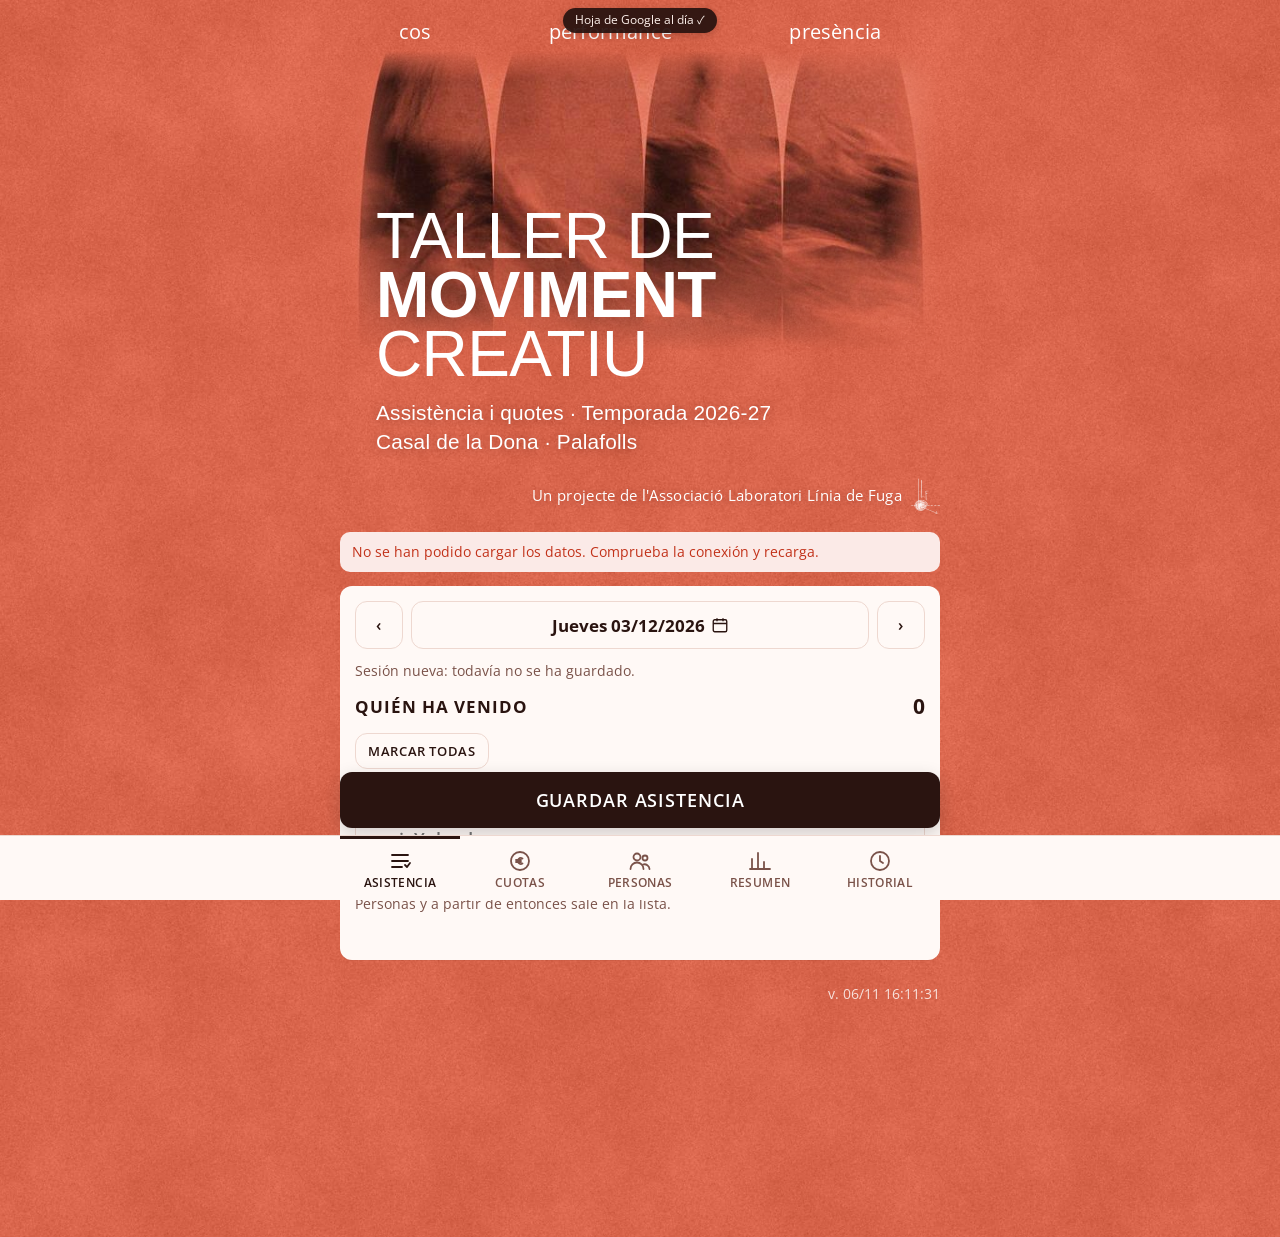
==== commit 36224889: "Aviso de texto bajo la barrita: «Cargando datos de la hoja de Google…», «Guardado ✓ · subiendo a la " ====
--- a/index.html
+++ b/index.html
@@ -205,6 +205,10 @@
 details.rses summary{cursor:pointer;color:var(--muted);font-size:.9rem;padding:4px 0}
 details.rses[open] summary{margin-bottom:6px}
 
+/* aviso de texto bajo la barrita: qué está pasando con la hoja de Google */
+.sync{position:fixed;left:50%;transform:translateX(-50%);top:calc(env(safe-area-inset-top,0px) + 8px);z-index:21;pointer-events:none;
+  background:var(--fg);color:var(--paper);font-size:.78rem;line-height:1.2;padding:5px 12px;border-radius:999px;max-width:calc(100% - 32px);
+  white-space:nowrap;overflow:hidden;text-overflow:ellipsis;box-shadow:0 2px 8px rgba(0,0,0,.18);opacity:.94}
 /* barrita de carga mientras se envía a la hoja */
 .carga{position:fixed;left:0;right:0;top:env(safe-area-inset-top,0px);height:4px;z-index:20;overflow:hidden;background:transparent;pointer-events:none}
 .carga i{position:absolute;top:0;bottom:0;width:35%;background:var(--fg);border-radius:2px;animation:carga 1.1s ease-in-out infinite}
@@ -296,6 +300,7 @@
   <div class="lf"><span>Un projecte de l'Associació Laboratori Línia de Fuga</span><div class="logo-lf" role="img" aria-label="Línia de Fuga"></div></div>
 
   <div class="carga" id="carga" role="status" aria-label="Guardando en la hoja" hidden><i></i></div>
+  <div class="sync" id="sync" role="status" aria-live="polite" hidden></div>
   <div class="banner" id="banner" hidden></div>
 
   <!-- PASAR LISTA -->
@@ -588,7 +593,7 @@
 
 (function(){
 // ===== 1. BASE: utilidades, temporadas, navegación, botón Guardar =====
-const APP_VERSION = "06/11 16:04:48";
+const APP_VERSION = "06/11 16:11:31";
 const SOCIA_AMOUNT = 20;            // alta del Casal de la Dona (pago único, va íntegro a Loli)
 const DEFAULT_AMOUNT = 40;          // cuota mensual de Moviment Creatiu
 const $ = id => document.getElementById(id);
@@ -676,13 +681,24 @@
   flashT=setTimeout(()=>{ flashOn=false; botonGuardar(); },2500); }
 $("save").addEventListener("click",()=>{ if(guardando) return; if(vistaActual==="lista") saveSession(); else if(vistaActual==="pagos") savePagos(); });
 
+// ---------- aviso de texto: qué está pasando con la hoja de Google ----------
+// Subiendo lo guardado / cargando datos nuevos / «al día ✓» un par de segundos al terminar
+let syncAntes=false, syncT=null;
+function avisoSync(activo, pendientes){
+  const el=$("sync"); if(!el) return;
+  const subiendo=!!(store && store.enviando && store.enviando());
+  if(activo){ clearTimeout(syncT); syncT=null; el.textContent = subiendo ? "Guardado ✓ · subiendo a la hoja…" : "Cargando datos de la hoja de Google…"; el.hidden=false; syncAntes=true; return; }
+  if(syncAntes && !pendientes && !(store && store.motivo)){ el.textContent="Hoja de Google al día ✓"; el.hidden=false; clearTimeout(syncT); syncT=setTimeout(()=>{ el.hidden=true; syncT=null; },1800); }
+  else if(!syncT) el.hidden=true;   // si se está enseñando «al día ✓», se deja terminar
+  syncAntes=false;
+}
 // ---------- avisos de cambios pendientes de subir ----------
 // Aviso de cambios esperando: SOLO si un envío ha fallado de verdad (sin internet o puente antiguo).
 // Mientras se está enviando, solo la barrita de carga de arriba ("Guardando en la hoja…").
 function updPendientes(){
   const n = store && store.pending ? store.pending().length : 0; const b=$("banner");
   const enviando = !!(store && store.enviando && store.enviando()) || (typeof refreshing!=="undefined" && refreshing);
-  $("carga").hidden = !enviando;
+  $("carga").hidden = !enviando; avisoSync(enviando, n);
   if(n && !enviando && store.motivo){ b.hidden=false; b.className="banner warn"; b.innerHTML=`${esc(textoEspera())} <button class="btn ghost small" type="button" id="b-retry">Reintentar ahora</button>`;
     $("b-retry").onclick=async()=>{ $("b-retry").disabled=true; const antes=store.pending().length; await store.retry(); if(store.pending().length<antes) refresh(); updPendientes(); }; }
   else if(b.classList.contains("warn")){ b.hidden=true; b.className="banner"; b.textContent=""; }
